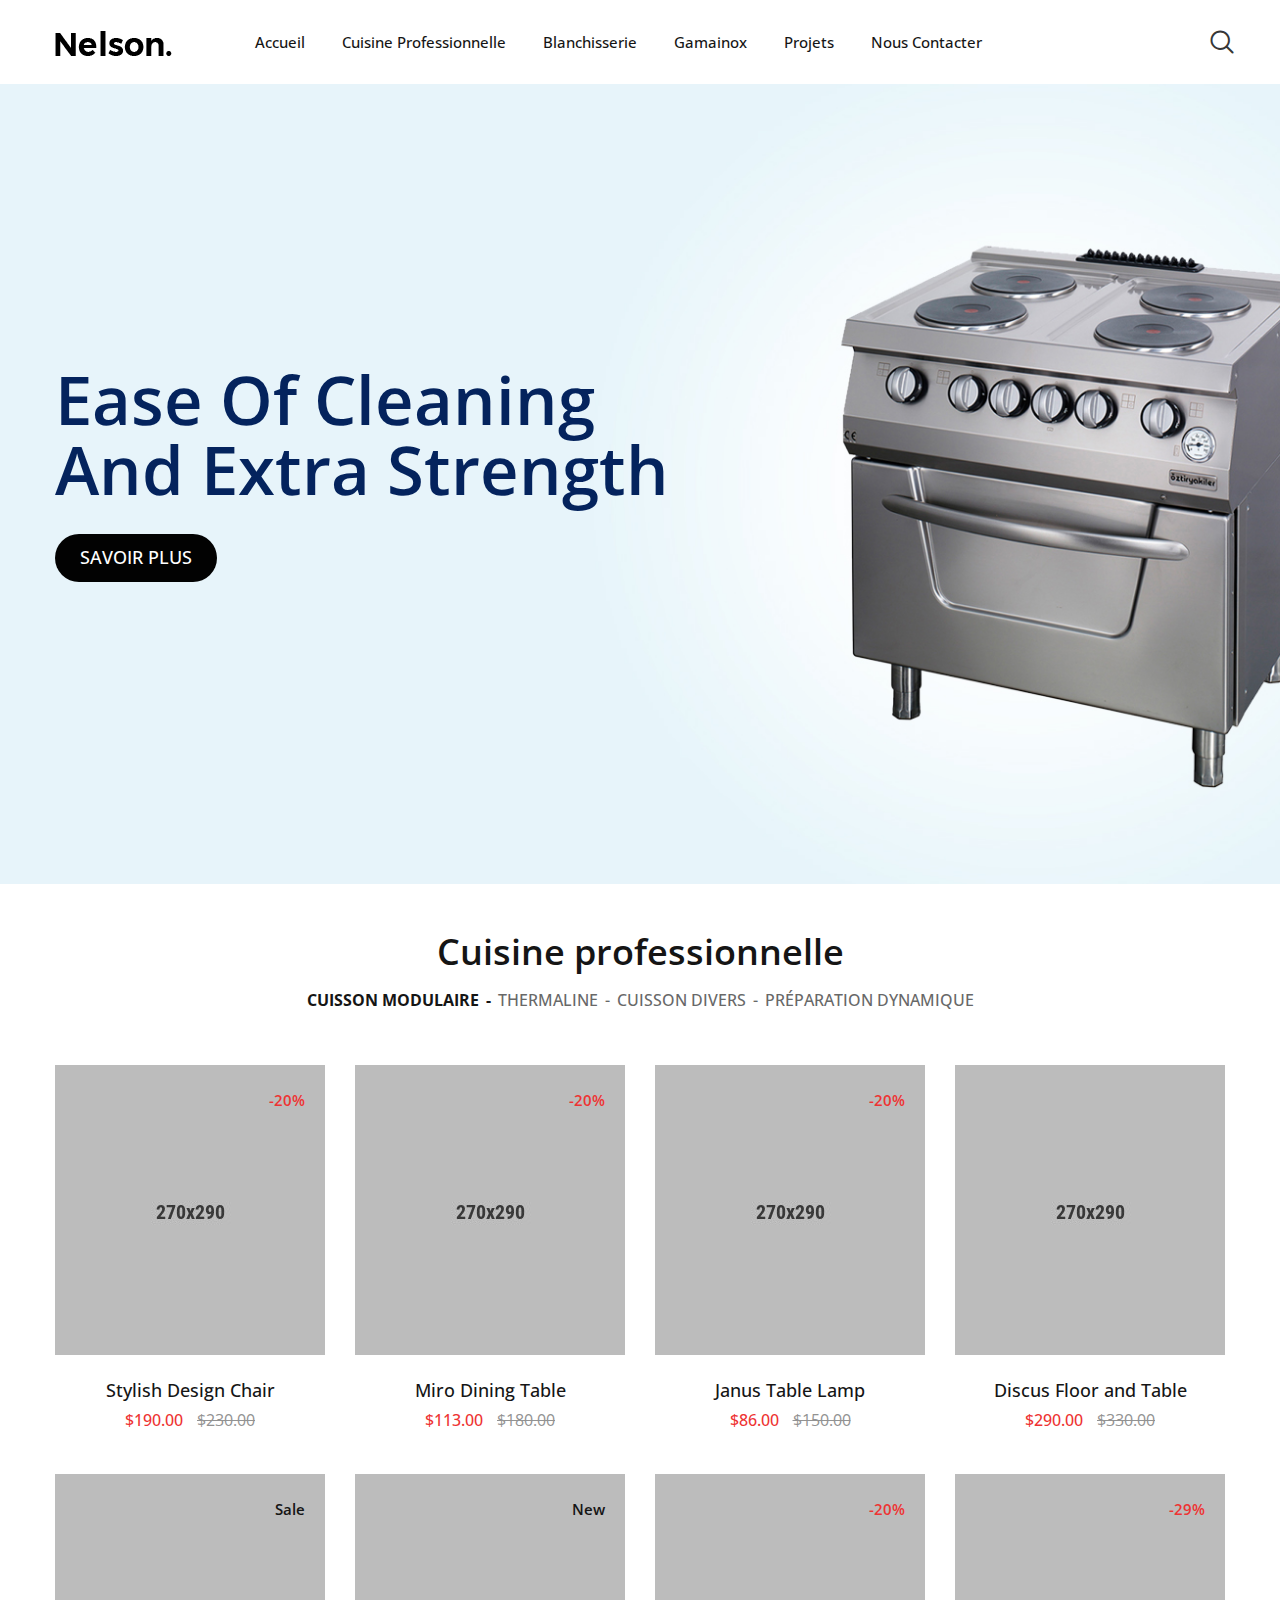
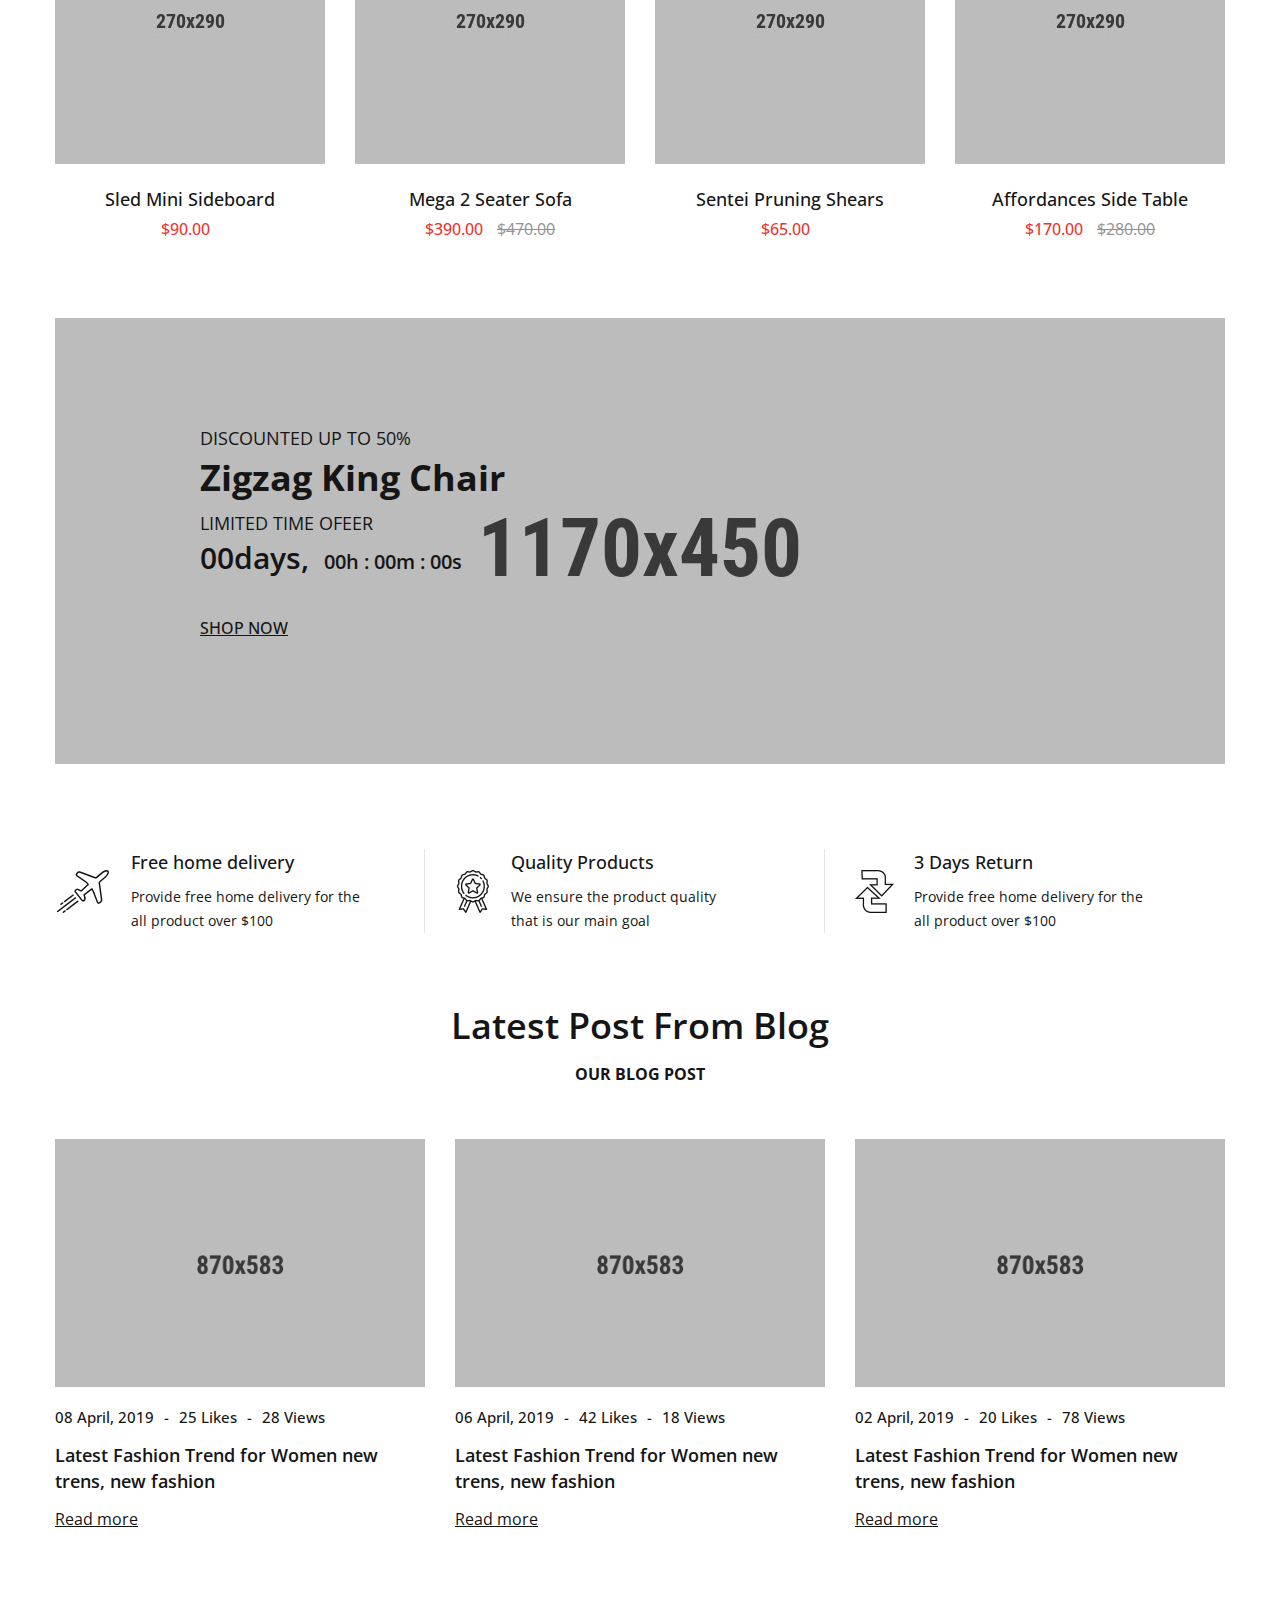
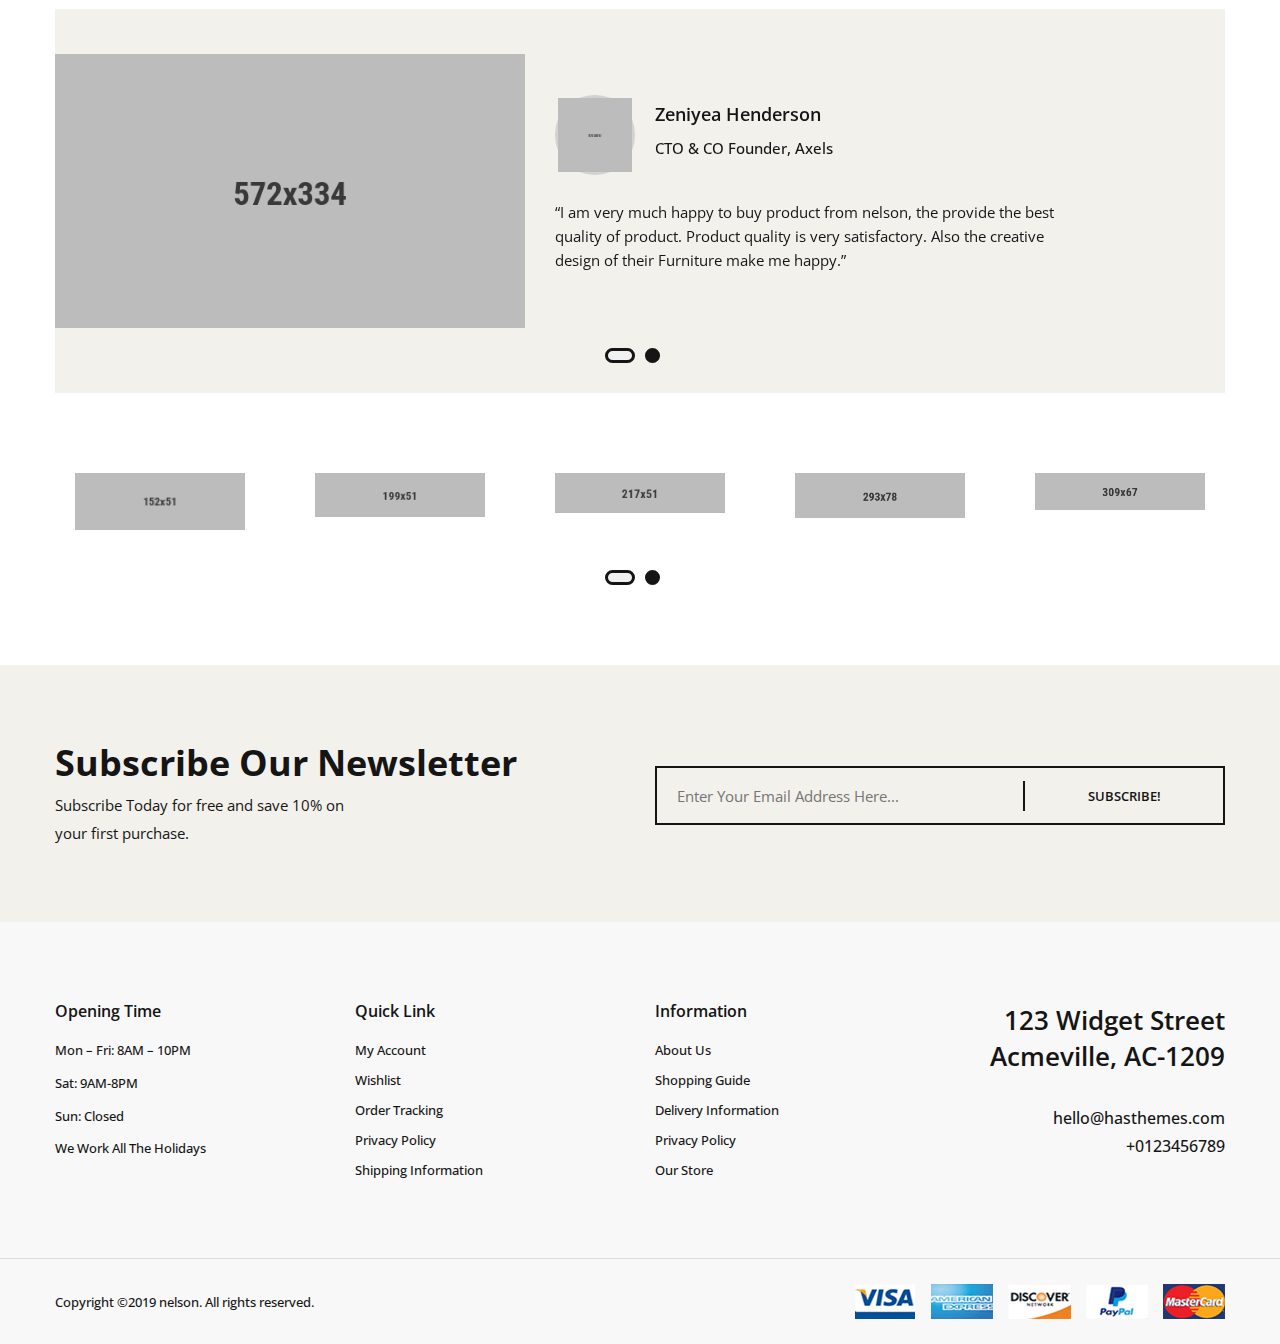
==== nelson/index.html @ 837eb851 "initialisation gamainox" ====
<!doctype html>
<html class="no-js" lang="zxx">

<head>
    <meta charset="utf-8">
    <meta http-equiv="x-ua-compatible" content="ie=edge">
    <title>nelson - Furniture eCommerce Bootstrap 4 Template</title>
    <meta name="description" content="">
    <meta name="viewport" content="width=device-width, initial-scale=1">
    <!-- Place favicon.ico in the root directory -->
    <link href="assets/images/favicon.ico" type="img/x-icon" rel="shortcut icon">
    <!-- All css files are included here. -->
    <link rel="stylesheet" href="assets/css/vendor/bootstrap.min.css">
    <link rel="stylesheet" href="assets/css/vendor/iconfont.min.css">
    <link rel="stylesheet" href="assets/css/vendor/helper.css">
    <link rel="stylesheet" href="assets/css/plugins/plugins.css">
    <link rel="stylesheet" href="assets/css/style.css">
    <!-- Modernizr JS -->
    <script src="assets/js/vendor/modernizr-2.8.3.min.js"></script>
</head>

<body>

    <div id="main-wrapper">

        <!--Header section start-->
        <header class="header header-transparent header-sticky  d-lg-block d-none">
            <div class="header-deafult-area">
                <div class="container">
                    <div class="row align-items-center">
                        <div class="col-xl-2 col-lg-2 col-md-2 col-12">
                            <!--Logo Area Start-->
                            <div class="logo-area">
                                <a href="index.html"><img src="./assets/images/logo.png" alt=""></a>
                            </div>
                            <!--Logo Area End-->
                        </div>
                        <div class="col-xl-8 col-lg-6 col-md-8 d-none d-lg-block col-12">
                            <!--Header Menu Area Start-->
                            <div class="header-menu-area text-center">
                                <nav class="main-menu">
                                    <ul>
                                        <li><a href="index.html">Accueil</a>
                                            
                                        </li>
                                        <li><a href="shop.html">Cuisine professionnelle  </a>
                                            <ul class="mega-menu four-column left-0">
                                                <li><a href="#" class="item-link">Cuisson modulaire</a>
                                                    <ul>
                                                        <li><a href="about.html">About</a></li>
                                                        <li><a href="compare.html">Compare</a></li>
                                                        <li><a href="cart.html">Shopping Cart</a></li>
                                                        <li><a href="checkout.html">Checkout</a></li>
                                                        <li><a href="wishlist.html">Wishlist</a></li>
                                                        <li><a href="my-account.html">My Account</a></li>
                                                        <li><a href="login-register.html">Login Register</a></li>
                                                        <li><a href="faq.html">Frequently Questions</a></li>
                                                        <li><a href="404.html">Error 404</a></li>
                                                    </ul>
                                                </li>
                                                <li><a href="#" class="item-link">Thermaline</a>
                                                    <ul>
                                                        <li><a href="shop.html">Shop</a></li>
                                                        <li><a href="shop-three-column.html">Shop Three Column</a></li>
                                                        <li><a href="shop-four-column.html">Shop Four Column</a></li>
                                                        <li><a href="shop-right-sidebar.html">Shop Right Sidebar</a></li>
                                                        <li><a href="shop-list-nosidebar.html">Shop List No Sidebar</a></li>
                                                        <li><a href="shop-list-left-sidebar.html">Shop List Left Sidebar</a>
                                                        </li>
                                                        <li><a href="shop-list-right-sidebar.html">Shop List Right
                                                                Sidebar</a></li>
                                                    </ul>
                                                </li>
                                                <li><a href="#" class="item-link">Cuisson divers</a>
                                                    <ul>
                                                        <li><a href="single-product.html">Single Product</a></li>
                                                        <li><a href="single-product-variable.html">Variable Product</a></li>
                                                        <li><a href="single-product-affiliate.html">Affiliate Product</a>
                                                        </li>
                                                        <li><a href="single-product-group.html">Group Product</a></li>
                                                        <li><a href="single-product-tabstyle-2.html">Product Left Tab</a>
                                                        </li>
                                                        <li><a href="single-product-tabstyle-3.html">Product Right Tab</a>
                                                        </li>
                                                        <li><a href="single-product-gallery-left.html">Product Gallery
                                                                Left</a></li>
                                                        <li><a href="single-product-gallery-right.html">Product Gallery
                                                                Right</a></li>
                                                    </ul>
                                                </li>
                                                <li><a href="#" class="item-link">Préparation Dynamique</a>
                                                    <ul>
                                                        <li><a href="single-product-sticky-left.html">Product Sticky
                                                                Left</a></li>
                                                        <li><a href="single-product-sticky-right.html">Product Sticky
                                                                Right</a></li>
                                                        <li><a href="single-product-slider-box.html">Product Box Slider</a>
                                                        </li>
                                                    </ul>
                                                </li>
                                            </ul>
                                        </li>
                                        <li><a href="shop.html">Blanchisserie </a>
                                            <ul class="mega-menu four-column left-0">
                                                <li><a href="#" class="item-link">Cuisson modulaire</a>
                                                    <ul>
                                                        <li><a href="about.html">About</a></li>
                                                        <li><a href="compare.html">Compare</a></li>
                                                        <li><a href="cart.html">Shopping Cart</a></li>
                                                        <li><a href="checkout.html">Checkout</a></li>
                                                        <li><a href="wishlist.html">Wishlist</a></li>
                                                        <li><a href="my-account.html">My Account</a></li>
                                                        <li><a href="login-register.html">Login Register</a></li>
                                                        <li><a href="faq.html">Frequently Questions</a></li>
                                                        <li><a href="404.html">Error 404</a></li>
                                                    </ul>
                                                </li>
                                                <li><a href="#" class="item-link">Thermaline</a>
                                                    <ul>
                                                        <li><a href="shop.html">Shop</a></li>
                                                        <li><a href="shop-three-column.html">Shop Three Column</a></li>
                                                        <li><a href="shop-four-column.html">Shop Four Column</a></li>
                                                        <li><a href="shop-right-sidebar.html">Shop Right Sidebar</a></li>
                                                        <li><a href="shop-list-nosidebar.html">Shop List No Sidebar</a></li>
                                                        <li><a href="shop-list-left-sidebar.html">Shop List Left Sidebar</a>
                                                        </li>
                                                        <li><a href="shop-list-right-sidebar.html">Shop List Right
                                                                Sidebar</a></li>
                                                    </ul>
                                                </li>
                                                <li><a href="#" class="item-link">Cuisson divers</a>
                                                    <ul>
                                                        <li><a href="single-product.html">Single Product</a></li>
                                                        <li><a href="single-product-variable.html">Variable Product</a></li>
                                                        <li><a href="single-product-affiliate.html">Affiliate Product</a>
                                                        </li>
                                                        <li><a href="single-product-group.html">Group Product</a></li>
                                                        <li><a href="single-product-tabstyle-2.html">Product Left Tab</a>
                                                        </li>
                                                        <li><a href="single-product-tabstyle-3.html">Product Right Tab</a>
                                                        </li>
                                                        <li><a href="single-product-gallery-left.html">Product Gallery
                                                                Left</a></li>
                                                        <li><a href="single-product-gallery-right.html">Product Gallery
                                                                Right</a></li>
                                                    </ul>
                                                </li>
                                                <li><a href="#" class="item-link">Préparation Dynamique</a>
                                                    <ul>
                                                        <li><a href="single-product-sticky-left.html">Product Sticky
                                                                Left</a></li>
                                                        <li><a href="single-product-sticky-right.html">Product Sticky
                                                                Right</a></li>
                                                        <li><a href="single-product-slider-box.html">Product Box Slider</a>
                                                        </li>
                                                    </ul>
                                                </li>
                                            </ul>
                                        </li>
                                        <li><a href="about.html">Gamainox</a></li>
                                        <li><a href="blog.html">Projets</a></li>
                                        <li><a href="contact.html">Nous contacter</a></li>
                                    </ul>
                                </nav>
                            </div>
                            <!--Header Menu Area End-->
                        </div>
                        <div class="col-xl-2 col-lg-2 col-md-2 col-12">
                            <!--Header Search And Mini Cart Area Start-->
                            <div class="header-search-cart-area">
                                <ul>
                                    <li><a class="header-search-toggle" href="#"><i class="flaticon-magnifying-glass"></i></a></li>
                                    
                                   
                                </ul>
                            </div>
                            <!--Header Search And Mini Cart Area End-->
                        </div>
                    </div>
                </div>
            </div>
        </header>
        <!--Header section end-->

        <!--Header Mobile section start-->
        <header class="header-mobile d-block d-lg-none">
            <div class="header-bottom menu-right">
                <div class="container">
                    <div class="row">
                        <div class="col-12">
                            <div class="header-mobile-navigation d-block d-lg-none">
                                <div class="row align-items-center">
                                    <div class="col-6 col-md-6">
                                        <div class="header-logo">
                                            <a href="index.html">
                                                <img src="./assets/images/logo.png" class="img-fluid" alt="">
                                            </a>
                                        </div>
                                    </div>
                                    <div class="col-6 col-md-6">
                                        <div class="mobile-navigation text-right">
                                            <div class="header-icon-wrapper">
                                                <ul class="icon-list justify-content-end">
                                                    <li>
                                                        <div class="header-cart-icon">
                                                            <a href="cart.html"><i class="flaticon-shopping-cart"></i></a>
                                                        </div>
                                                    </li>
                                                    <li>
                                                        <a href="javascript:void(0)" class="mobile-menu-icon" id="mobile-menu-trigger"><i class="fa fa-bars"></i></a>
                                                    </li>
                                                </ul>
                                            </div>
                                        </div>
                                    </div>
                                </div>
                            </div>
                        </div>
                    </div>

                    <!--Mobile Menu start-->
                    <div class="row">
                        <div class="col-12 d-flex d-lg-none">
                            <div class="mobile-menu"></div>
                        </div>
                    </div>
                    <!--Mobile Menu end-->

                </div>
            </div>
        </header>
        <!--Header Mobile section end-->

        <!-- Offcanvas Menu Start -->
        <div class="offcanvas-mobile-menu d-block d-lg-none" id="offcanvas-mobile-menu">
            <a href="javascript:void(0)" class="offcanvas-menu-close" id="offcanvas-menu-close-trigger">
                <i class="fa fa-times"></i>
            </a>

            <div class="offcanvas-wrapper">

                <div class="offcanvas-inner-content">
                    <div class="offcanvas-mobile-search-area">
                        <form action="#">
                            <input type="search" placeholder="Search ...">
                            <button type="submit"><i class="fa fa-search"></i></button>
                        </form>
                    </div>
                    <nav class="offcanvas-navigation">
                        <ul>
                            <li class="menu-item-has-children"><a href="#">Home</a>
                                <ul class="submenu2">
                                    <li><a href="index.html">Home 01</a></li>
                                    <li><a href="index-2.html">Home 02</a></li>
                                </ul>
                            </li>
                            <li class="menu-item-has-children"><a href="#">Shop</a>
                                <ul class="submenu2">
                                    <li class="menu-item-has-children"><a href="#">Pages</a>
                                        <ul class="submenu2">
                                            <li><a href="about.html">About</a></li>
                                            <li><a href="compare.html">Compare</a></li>
                                            <li><a href="cart.html">Shopping Cart</a></li>
                                            <li><a href="checkout.html">Checkout</a></li>
                                            <li><a href="wishlist.html">Wishlist</a></li>
                                            <li><a href="my-account.html">My Account</a></li>
                                            <li><a href="login-register.html">Login Register</a></li>
                                            <li><a href="faq.html">Frequently Questions</a></li>
                                            <li><a href="404.html">Error 404</a></li>
                                        </ul>
                                    </li>
                                    <li class="menu-item-has-children"><a href="#">Shop Layout</a>
                                        <ul class="submenu2">
                                            <li><a href="shop.html">Shop</a></li>
                                            <li><a href="shop-three-column.html">Shop Three Column</a></li>
                                            <li><a href="shop-four-column.html">Shop Four Column</a></li>
                                            <li><a href="shop-right-sidebar.html">Shop Right Sidebar</a></li>
                                            <li><a href="shop-list-nosidebar.html">Shop List No Sidebar</a></li>
                                            <li><a href="shop-list-left-sidebar.html">Shop List Left Sidebar</a>
                                            </li>
                                            <li><a href="shop-list-right-sidebar.html">Shop List Right
                                                    Sidebar</a></li>
                                        </ul>
                                    </li>
                                    <li class="menu-item-has-children"><a href="#">Product Details</a>
                                        <ul class="submenu2">
                                            <li><a href="single-product.html">Single Product</a></li>
                                            <li><a href="single-product-variable.html">Variable Product</a></li>
                                            <li><a href="single-product-affiliate.html">Affiliate Product</a>
                                            </li>
                                            <li><a href="single-product-group.html">Group Product</a></li>
                                            <li><a href="single-product-tabstyle-2.html">Product Left Tab</a>
                                            </li>
                                            <li><a href="single-product-tabstyle-3.html">Product Right Tab</a>
                                            </li>
                                            <li><a href="single-product-gallery-left.html">Product Gallery
                                                    Left</a></li>
                                            <li><a href="single-product-gallery-right.html">Product Gallery
                                                    Right</a></li>
                                        </ul>
                                    </li>
                                    <li class="menu-item-has-children"><a href="#">Product Details</a>
                                        <ul class="submenu2">
                                            <li><a href="single-product-sticky-left.html">Product Sticky
                                                    Left</a></li>
                                            <li><a href="single-product-sticky-right.html">Product Sticky
                                                    Right</a></li>
                                            <li><a href="single-product-slider-box.html">Product Box Slider</a>
                                            </li>
                                        </ul>
                                    </li>

                                </ul>
                            </li>
                            <li><a href="shop.html">New Arrivals</a></li>
                            <li class="menu-item-has-children"><a href="#">Pages</a>
                                <ul class="submenu2">
                                    <li><a href="blog.html">Blog</a></li>
                                    <li><a href="blog-two-column.html">Blog Two Column</a></li>
                                    <li><a href="blog-left-sidebar.html">Blog Left Sidebar</a></li>
                                    <li><a href="blog-right-sidebar.html">Blog Right Sidebar</a></li>
                                    <li><a href="blog-details.html">Blog Details</a></li>
                                    <li><a href="blog-details-gallery.html">Blog Details Gallery</a></li>
                                    <li><a href="blog-details-audio.html">Blog Details Audio</a></li>
                                    <li><a href="blog-details-video.html">Blog Details Video</a></li>
                                </ul>
                            </li>
                            <li class="menu-item-has-children"><a href="contact.html">Contact</a>
                            </li>

                        </ul>
                    </nav>

                    <div class="offcanvas-settings">
                        <nav class="offcanvas-navigation">
                            <ul>
                                <li class="menu-item-has-children"><a href="#">MY ACCOUNT </a>
                                    <ul class="submenu2">
                                        <li><a href="login-register.html">Login</a></li>
                                        <li><a href="checkout.html">Checkout</a></li>
                                        <li><a href="my-account.html">My account</a></li>
                                        <li><a href="cart.html">Cart</a></li>
                                        <li><a href="wishlist.html">Wishlist</a></li>
                                    </ul>
                                </li>
                                <li class="menu-item-has-children"><a href="#">CURRENCY: USD </a>
                                    <ul class="submenu2">
                                        <li><a href="javascript:void(0)">€ Euro</a></li>
                                        <li><a href="javascript:void(0)">$ US Dollar</a></li>
                                    </ul>
                                </li>
                                <li class="menu-item-has-children"><a href="#">LANGUAGE: EN-GB </a>
                                    <ul class="submenu2">
                                        <li><a href="javascript:void(0)"><img src="./assets/images/icons/en-gb.png" alt=""> English</a></li>
                                        <li><a href="javascript:void(0)"><img src="./assets/images/icons/de-de.png" alt=""> Germany</a></li>
                                    </ul>
                                </li>
                            </ul>
                        </nav>
                    </div>

                    <div class="offcanvas-widget-area">
                        <div class="off-canvas-contact-widget">
                            <div class="header-contact-info">
                                <ul class="header-contact-info-list">
                                    <li><i class="ion-android-phone-portrait"></i> <a href="tel://12452456012">(1245) 2456 012 </a></li>
                                    <li><i class="ion-android-mail"></i> <a href="mailto:info@yourdomain.com">info@yourdomain.com</a></li>
                                </ul>
                            </div>
                        </div>
                        <!--Off Canvas Widget Social Start-->
                        <div class="off-canvas-widget-social">
                            <a href="#" title="Facebook"><i class="fa fa-facebook"></i></a>
                            <a href="#" title="Twitter"><i class="fa fa-twitter"></i></a>
                            <a href="#" title="LinkedIn"><i class="fa fa-linkedin"></i></a>
                            <a href="#" title="Youtube"><i class="fa fa-youtube-play"></i></a>
                            <a href="#" title="Vimeo"><i class="fa fa-vimeo-square"></i></a>
                        </div>
                        <!--Off Canvas Widget Social End-->
                    </div>
                </div>
            </div>

        </div>
        <!-- Offcanvas Menu End -->

        <!-- main-search start -->
        <div class="main-search-active">
            <div class="sidebar-search-icon">
                <button class="search-close"><i class="fa fa-times"></i></button>
            </div>
            <div class="sidebar-search-input">
                <form action="#">
                    <div class="form-search">
                        <input id="search" class="input-text" value="" placeholder="" type="search">
                        <button>
                            <i class="fa fa-search"></i>
                        </button>
                    </div>
                </form>
                <p class="form-description">Hit enter to search or ESC to close</p>
            </div>
        </div>
        <!-- main-search start -->



        <!--slider section start-->
        <div class="hero-section section position-relative">
            <div class="hero-slider section">

                <!--Hero Item start-->
                <div class="hero-item  bg-image" data-bg="assets/images/hero/hero-1.jpg">
                    <div class="container">
                        <div class="row">
                            <div class="col-12">

                                <!--Hero Content start-->
                                <div class="hero-content-2 left">

                                    <h2>Ease of cleaning <br>and extra strength</h2>
                                        <a href="shop.html" class="btn">Savoir plus</a>

                                </div>
                                <!--Hero Content end-->

                            </div>
                        </div>
                    </div>
                </div>
                <!--Hero Item end-->

                <!--Hero Item start-->
                <div class="hero-item bg-image" data-bg="assets/images/hero/hero-2.jpg">
                    <div class="container">
                        <div class="row">
                            <div class="col-12">

                                <!--Hero Content start-->
                                <div class="hero-content-2 center">

                                    <h2>Creative Design <br> Modern & Exclusive Furniture</h2>
                                        <a href="shop.html" class="btn">SHOP NOW</a>

                                </div>
                                <!--Hero Content end-->

                            </div>
                        </div>
                    </div>
                </div>
                <!--Hero Item end-->

            </div>
        </div>
        <!--slider section end-->



        <!-- Banner section start -->
        <!-- <div class="banner-section section pt-30">
            <div class="container">
                <div class="row">
                    <div class="col-lg-6 col-md-6 col-sm-12">
                        
                        <div class="single-banner-item mb-30">
                            <div class="banner-image">
                                <a href="shop.html">
                                    <img src="./assets/images/banner/banner1.jpg" alt="">
                                </a>
                            </div>
                            <div class="banner-content">
                                <h3 class="title">OFFICE <br> FURNITURE</h3>
                                    <a href="shop.html">SHOP NOW</a>
                            </div>
                        </div>
                        
                    </div>
                    <div class="col-lg-6 col-md-6 col-sm-12">
                        
                        <div class="single-banner-item mb-30">
                            <div class="banner-image">
                                <a href="shop-left-sidebar.html">
                                    <img src="./assets/images/banner/banner2.jpg" alt="">
                                </a>
                            </div>
                            <div class="banner-content tr-right">
                                <h3 class="title">HOME <br> FURNITURE</h3>
                                    <a href="shop.html">SHOP NOW</a>
                            </div>
                        </div>
                        
                    </div>
                </div>
            </div>
        </div> -->
        <!-- Banner section End -->




        <!--Product section start-->
        <div class="product-section section pt-70 pt-lg-50 pt-md-40 pt-sm-30 pt-xs-20 pb-55 pb-lg-35 pb-md-25 pb-sm-15 pb-xs-5">
            <div class="container">
                <div class="row">
                    <div class="col">
                        <div class="section-title text-center mb-15">
                            <h2>Cuisine professionnelle</h2>
                        </div>
                        <div class="product-tab mb-50 mb-sm-30 mb-xs-20">
                            <ul class="nav">
                                <li><a class="active show" data-toggle="tab" href="#home">CUISSON MODULAIRE</a></li>
                                <li><a data-toggle="tab" href="#office">THERMALINE</a></li>
                                <li><a data-toggle="tab" href="#home">CUISSON DIVERS</a></li>
                                <li><a data-toggle="tab" href="#office">PRÉPARATION DYNAMIQUE</a></li>
                            </ul>
                        </div>
                    </div>
                </div>
                <div class="tab-content">
                    <div id="home" class="tab-pane fade active show">
                        <div class="row">
                            <div class="col-lg-3 col-md-4 col-sm-6">
                                <!--  Single Grid product Start -->
                                <div class="single-grid-product mb-40">
                                    <div class="product-image">
                                        <div class="product-label">
                                            <span>-20%</span>
                                        </div>
                                        <a href="single-product.html">
                                            <img src="./assets/images/product/product-1.jpg" class="img-fluid" alt="">
                                            <img src="./assets/images/product/product-2.jpg" class="img-fluid" alt="">
                                        </a>

                                        <div class="product-action">
                                            <ul>
                                                <li><a href="cart.html"><i class="fa fa-cart-plus"></i></a></li>
                                                <li><a href="#quick-view-modal-container" data-toggle="modal" title="Quick View"><i class="fa fa-eye"></i></a></li>
                                                <li><a href="wishlit.html"><i class="fa fa-heart-o"></i></a></li>
                                            </ul>
                                        </div>
                                    </div>
                                    <div class="product-content">
                                        <h3 class="title"> <a href="single-product.html">Stylish Design Chair</a></h3>
                                        <p class="product-price"><span class="discounted-price">$190.00</span> <span class="main-price discounted">$230.00</span></p>
                                    </div>
                                </div>
                                <!--  Single Grid product End -->
                            </div>

                            <div class="col-lg-3 col-md-4 col-sm-6">
                                <!--  Single Grid product Start -->
                                <div class="single-grid-product mb-40">
                                    <div class="product-image">
                                        <div class="product-label">
                                            <span>-20%</span>
                                        </div>
                                        <a href="single-product.html">
                                            <img src="./assets/images/product/product-2.jpg" class="img-fluid" alt="">
                                            <img src="./assets/images/product/product-3.jpg" class="img-fluid" alt="">
                                        </a>

                                        <div class="product-action">
                                            <ul>
                                                <li><a href="cart.html"><i class="fa fa-cart-plus"></i></a></li>
                                                <li><a href="#quick-view-modal-container" data-toggle="modal" title="Quick View"><i class="fa fa-eye"></i></a></li>
                                                <li><a href="wishlit.html"><i class="fa fa-heart-o"></i></a></li>
                                            </ul>
                                        </div>
                                    </div>
                                    <div class="product-content">
                                        <h3 class="title"> <a href="single-product.html">Miro Dining Table</a></h3>
                                        <p class="product-price"><span class="discounted-price">$113.00</span> <span class="main-price discounted">$180.00</span></p>
                                    </div>
                                </div>
                                <!--  Single Grid product End -->
                            </div>

                            <div class="col-lg-3 col-md-4 col-sm-6">
                                <!--  Single Grid product Start -->
                                <div class="single-grid-product mb-40">
                                    <div class="product-image">
                                        <div class="product-label">
                                            <span>-20%</span>
                                        </div>
                                        <a href="single-product.html">
                                            <img src="./assets/images/product/product-4.jpg" class="img-fluid" alt="">
                                            <img src="./assets/images/product/product-1.jpg" class="img-fluid" alt="">
                                        </a>

                                        <div class="product-action">
                                            <ul>
                                                <li><a href="cart.html"><i class="fa fa-cart-plus"></i></a></li>
                                                <li><a href="#quick-view-modal-container" data-toggle="modal" title="Quick View"><i class="fa fa-eye"></i></a></li>
                                                <li><a href="wishlit.html"><i class="fa fa-heart-o"></i></a></li>
                                            </ul>
                                        </div>
                                    </div>
                                    <div class="product-content">
                                        <h3 class="title"> <a href="single-product.html">Janus Table Lamp</a></h3>
                                        <p class="product-price"><span class="discounted-price">$86.00</span> <span class="main-price discounted">$150.00</span></p>
                                    </div>
                                </div>
                                <!--  Single Grid product End -->
                            </div>

                            <div class="col-lg-3 col-md-4 col-sm-6">
                                <!--  Single Grid product Start -->
                                <div class="single-grid-product mb-40">
                                    <div class="product-image">
                                        <a href="single-product.html">
                                            <img src="./assets/images/product/product-3.jpg" class="img-fluid" alt="">
                                        </a>

                                        <div class="product-action">
                                            <ul>
                                                <li><a href="cart.html"><i class="fa fa-cart-plus"></i></a></li>
                                                <li><a href="#quick-view-modal-container" data-toggle="modal" title="Quick View"><i class="fa fa-eye"></i></a></li>
                                                <li><a href="wishlit.html"><i class="fa fa-heart-o"></i></a></li>
                                            </ul>
                                        </div>
                                    </div>
                                    <div class="product-content">
                                        <h3 class="title"> <a href="single-product.html">Discus Floor and Table</a></h3>
                                        <p class="product-price"><span class="discounted-price">$290.00</span> <span class="main-price discounted">$330.00</span></p>
                                    </div>
                                </div>
                                <!--  Single Grid product End -->
                            </div>

                            <div class="col-lg-3 col-md-4 col-sm-6">
                                <!--  Single Grid product Start -->
                                <div class="single-grid-product mb-40">
                                    <div class="product-image">
                                        <div class="product-label">
                                            <span class="sale">Sale</span>
                                        </div>
                                        <a href="single-product.html">
                                            <img src="./assets/images/product/product-5.jpg" class="img-fluid" alt="">
                                            <img src="./assets/images/product/product-2.jpg" class="img-fluid" alt="">
                                        </a>

                                        <div class="product-action">
                                            <ul>
                                                <li><a href="cart.html"><i class="fa fa-cart-plus"></i></a></li>
                                                <li><a href="#quick-view-modal-container" data-toggle="modal" title="Quick View"><i class="fa fa-eye"></i></a></li>
                                                <li><a href="wishlit.html"><i class="fa fa-heart-o"></i></a></li>
                                            </ul>
                                        </div>
                                    </div>
                                    <div class="product-content">
                                        <h3 class="title"> <a href="single-product.html">Sled Mini Sideboard</a></h3>
                                        <p class="product-price"><span class="discounted-price">$90.00</span></p>
                                    </div>
                                </div>
                                <!--  Single Grid product End -->
                            </div>

                            <div class="col-lg-3 col-md-4 col-sm-6">
                                <!--  Single Grid product Start -->
                                <div class="single-grid-product mb-40">
                                    <div class="product-image">
                                        <div class="product-label">
                                            <span class="sale">New</span>
                                        </div>
                                        <a href="single-product.html">
                                            <img src="./assets/images/product/product-6.jpg" class="img-fluid" alt="">
                                            <img src="./assets/images/product/product-4.jpg" class="img-fluid" alt="">
                                        </a>

                                        <div class="product-action">
                                            <ul>
                                                <li><a href="cart.html"><i class="fa fa-cart-plus"></i></a></li>
                                                <li><a href="#quick-view-modal-container" data-toggle="modal" title="Quick View"><i class="fa fa-eye"></i></a></li>
                                                <li><a href="wishlit.html"><i class="fa fa-heart-o"></i></a></li>
                                            </ul>
                                        </div>
                                    </div>
                                    <div class="product-content">
                                        <h3 class="title"> <a href="single-product.html">Mega 2 Seater Sofa</a></h3>
                                        <p class="product-price"><span class="discounted-price">$390.00</span> <span class="main-price discounted">$470.00</span></p>
                                    </div>
                                </div>
                                <!--  Single Grid product End -->
                            </div>

                            <div class="col-lg-3 col-md-4 col-sm-6">
                                <!--  Single Grid product Start -->
                                <div class="single-grid-product mb-40">
                                    <div class="product-image">
                                        <div class="product-label">
                                            <span>-20%</span>
                                        </div>
                                        <a href="single-product.html">
                                            <img src="./assets/images/product/product-7.jpg" class="img-fluid" alt="">
                                        </a>

                                        <div class="product-action">
                                            <ul>
                                                <li><a href="cart.html"><i class="fa fa-cart-plus"></i></a></li>
                                                <li><a href="#quick-view-modal-container" data-toggle="modal" title="Quick View"><i class="fa fa-eye"></i></a></li>
                                                <li><a href="wishlit.html"><i class="fa fa-heart-o"></i></a></li>
                                            </ul>
                                        </div>
                                    </div>
                                    <div class="product-content">
                                        <h3 class="title"> <a href="single-product.html">Sentei Pruning Shears</a></h3>
                                        <p class="product-price"><span class="discounted-price">$65.00</span> </p>
                                    </div>
                                </div>
                                <!--  Single Grid product End -->
                            </div>

                            <div class="col-lg-3 col-md-4 col-sm-6">
                                <!--  Single Grid product Start -->
                                <div class="single-grid-product mb-40">
                                    <div class="product-image">
                                        <div class="product-label">
                                            <span>-29%</span>
                                        </div>
                                        <a href="single-product.html">
                                            <img src="./assets/images/product/product-8.jpg" class="img-fluid" alt="">
                                            <img src="./assets/images/product/product-2.jpg" class="img-fluid" alt="">
                                        </a>

                                        <div class="product-action">
                                            <ul>
                                                <li><a href="cart.html"><i class="fa fa-cart-plus"></i></a></li>
                                                <li><a href="#quick-view-modal-container" data-toggle="modal" title="Quick View"><i class="fa fa-eye"></i></a></li>
                                                <li><a href="wishlit.html"><i class="fa fa-heart-o"></i></a></li>
                                            </ul>
                                        </div>
                                    </div>
                                    <div class="product-content">
                                        <h3 class="title"> <a href="single-product.html">Affordances Side Table</a></h3>
                                        <p class="product-price"><span class="discounted-price">$170.00</span> <span class="main-price discounted">$280.00</span></p>
                                    </div>
                                </div>
                                <!--  Single Grid product End -->
                            </div>
                        </div>
                    </div>
                    <div id="office" class="tab-pane">
                        <div class="row">
                            <div class="col-lg-3 col-md-4 col-sm-6">
                                <!--  Single Grid product Start -->
                                <div class="single-grid-product mb-40">
                                    <div class="product-image">
                                        <a href="single-product.html">
                                            <img src="./assets/images/product/product-9.jpg" class="img-fluid" alt="">
                                            <img src="./assets/images/product/product-10.jpg" class="img-fluid" alt="">
                                        </a>

                                        <div class="product-action">
                                            <ul>
                                                <li><a href="cart.html"><i class="fa fa-cart-plus"></i></a></li>
                                                <li><a href="#quick-view-modal-container" data-toggle="modal" title="Quick View"><i class="fa fa-eye"></i></a></li>
                                                <li><a href="wishlit.html"><i class="fa fa-heart-o"></i></a></li>
                                            </ul>
                                        </div>
                                    </div>
                                    <div class="product-content">
                                        <h3 class="title"> <a href="single-product.html">Normal Dining chair</a></h3>
                                        <p class="product-price"><span class="discounted-price">$130.00</span> </p>
                                    </div>
                                </div>
                                <!--  Single Grid product End -->
                            </div>

                            <div class="col-lg-3 col-md-4 col-sm-6">
                                <!--  Single Grid product Start -->
                                <div class="single-grid-product mb-40">
                                    <div class="product-image">
                                        <div class="product-label">
                                            <span class="sale">Sale</span>
                                        </div>
                                        <a href="single-product.html">
                                            <img src="./assets/images/product/product-11.jpg" class="img-fluid" alt="">
                                            <img src="./assets/images/product/product-12.jpg" class="img-fluid" alt="">
                                        </a>

                                        <div class="product-action">
                                            <ul>
                                                <li><a href="cart.html"><i class="fa fa-cart-plus"></i></a></li>
                                                <li><a href="#quick-view-modal-container" data-toggle="modal" title="Quick View"><i class="fa fa-eye"></i></a></li>
                                                <li><a href="wishlit.html"><i class="fa fa-heart-o"></i></a></li>
                                            </ul>
                                        </div>
                                    </div>
                                    <div class="product-content">
                                        <h3 class="title"> <a href="single-product.html">Tripod lampshade</a></h3>
                                        <p class="product-price"><span class="discounted-price">$210.00</span> <span class="main-price discounted">$240.00</span></p>
                                    </div>
                                </div>
                                <!--  Single Grid product End -->
                            </div>

                            <div class="col-lg-3 col-md-4 col-sm-6">
                                <!--  Single Grid product Start -->
                                <div class="single-grid-product mb-40">
                                    <div class="product-image">
                                        <a href="single-product.html">
                                            <img src="./assets/images/product/product-10.jpg" class="img-fluid" alt="">
                                            <img src="./assets/images/product/product-13.jpg" class="img-fluid" alt="">
                                        </a>

                                        <div class="product-action">
                                            <ul>
                                                <li><a href="cart.html"><i class="fa fa-cart-plus"></i></a></li>
                                                <li><a href="#quick-view-modal-container" data-toggle="modal" title="Quick View"><i class="fa fa-eye"></i></a></li>
                                                <li><a href="wishlit.html"><i class="fa fa-heart-o"></i></a></li>
                                            </ul>
                                        </div>
                                    </div>
                                    <div class="product-content">
                                        <h3 class="title"> <a href="single-product.html">Hot Design Table</a></h3>
                                        <p class="product-price"><span class="discounted-price">$250.00</span> <span class="main-price discounted">$280.00</span></p>
                                    </div>
                                </div>
                                <!--  Single Grid product End -->
                            </div>

                            <div class="col-lg-3 col-md-4 col-sm-6">
                                <!--  Single Grid product Start -->
                                <div class="single-grid-product mb-40">
                                    <div class="product-image">
                                        <a href="single-product.html">
                                            <img src="./assets/images/product/product-14.jpg" class="img-fluid" alt="">
                                        </a>

                                        <div class="product-action">
                                            <ul>
                                                <li><a href="cart.html"><i class="fa fa-cart-plus"></i></a></li>
                                                <li><a href="#quick-view-modal-container" data-toggle="modal" title="Quick View"><i class="fa fa-eye"></i></a></li>
                                                <li><a href="wishlit.html"><i class="fa fa-heart-o"></i></a></li>
                                            </ul>
                                        </div>
                                    </div>
                                    <div class="product-content">
                                        <h3 class="title"> <a href="single-product.html">Outdoor Lock Chair</a></h3>
                                        <p class="product-price"><span class="discounted-price">$180.00</span></p>
                                    </div>
                                </div>
                                <!--  Single Grid product End -->
                            </div>

                            <div class="col-lg-3 col-md-4 col-sm-6">
                                <!--  Single Grid product Start -->
                                <div class="single-grid-product mb-40">
                                    <div class="product-image">
                                        <div class="product-label">
                                            <span class="sale">New</span>
                                        </div>
                                        <a href="single-product.html">
                                            <img src="./assets/images/product/product-14.jpg" class="img-fluid" alt="">
                                            <img src="./assets/images/product/product-13.jpg" class="img-fluid" alt="">
                                        </a>

                                        <div class="product-action">
                                            <ul>
                                                <li><a href="cart.html"><i class="fa fa-cart-plus"></i></a></li>
                                                <li><a href="#quick-view-modal-container" data-toggle="modal" title="Quick View"><i class="fa fa-eye"></i></a></li>
                                                <li><a href="wishlit.html"><i class="fa fa-heart-o"></i></a></li>
                                            </ul>
                                        </div>
                                    </div>
                                    <div class="product-content">
                                        <h3 class="title"> <a href="single-product.html">Classic Chair</a></h3>
                                        <p class="product-price"><span class="discounted-price">$60.00</span> </p>
                                    </div>
                                </div>
                                <!--  Single Grid product End -->
                            </div>

                            <div class="col-lg-3 col-md-4 col-sm-6">
                                <!--  Single Grid product Start -->
                                <div class="single-grid-product mb-40">
                                    <div class="product-image">
                                        <a href="single-product.html">
                                            <img src="./assets/images/product/product-15.jpg" class="img-fluid" alt="">
                                            <img src="./assets/images/product/product-16.jpg" class="img-fluid" alt="">
                                        </a>

                                        <div class="product-action">
                                            <ul>
                                                <li><a href="cart.html"><i class="fa fa-cart-plus"></i></a></li>
                                                <li><a href="#quick-view-modal-container" data-toggle="modal" title="Quick View"><i class="fa fa-eye"></i></a></li>
                                                <li><a href="wishlit.html"><i class="fa fa-heart-o"></i></a></li>
                                            </ul>
                                        </div>
                                    </div>
                                    <div class="product-content">
                                        <h3 class="title"> <a href="single-product.html">Classic Chair Wodden</a></h3>
                                        <p class="product-price"><span class="discounted-price">$183.00</span> <span class="main-price discounted">$200.00</span></p>
                                    </div>
                                </div>
                                <!--  Single Grid product End -->
                            </div>

                            <div class="col-lg-3 col-md-4 col-sm-6">
                                <!--  Single Grid product Start -->
                                <div class="single-grid-product mb-40">
                                    <div class="product-image">
                                        <a href="single-product.html">
                                            <img src="./assets/images/product/product-10.jpg" class="img-fluid" alt="">
                                        </a>

                                        <div class="product-action">
                                            <ul>
                                                <li><a href="cart.html"><i class="fa fa-cart-plus"></i></a></li>
                                                <li><a href="#quick-view-modal-container" data-toggle="modal" title="Quick View"><i class="fa fa-eye"></i></a></li>
                                                <li><a href="wishlit.html"><i class="fa fa-heart-o"></i></a></li>
                                            </ul>
                                        </div>
                                    </div>
                                    <div class="product-content">
                                        <h3 class="title"> <a href="single-product.html">Classic Table Wodden</a></h3>
                                        <p class="product-price"><span class="discounted-price">$290.00</span></p>
                                    </div>
                                </div>
                                <!--  Single Grid product End -->
                            </div>

                            <div class="col-lg-3 col-md-4 col-sm-6">
                                <!--  Single Grid product Start -->
                                <div class="single-grid-product mb-40">
                                    <div class="product-image">
                                        <a href="single-product.html">
                                            <img src="./assets/images/product/product-16.jpg" class="img-fluid" alt="">
                                            <img src="./assets/images/product/product-2.jpg" class="img-fluid" alt="">
                                        </a>

                                        <div class="product-action">
                                            <ul>
                                                <li><a href="cart.html"><i class="fa fa-cart-plus"></i></a></li>
                                                <li><a href="#quick-view-modal-container" data-toggle="modal" title="Quick View"><i class="fa fa-eye"></i></a></li>
                                                <li><a href="wishlit.html"><i class="fa fa-heart-o"></i></a></li>
                                            </ul>
                                        </div>
                                    </div>
                                    <div class="product-content">
                                        <h3 class="title"> <a href="single-product.html">Miniature Almari</a></h3>
                                        <p class="product-price"><span class="discounted-price">$230.00</span> <span class="main-price discounted">$250.00</span></p>
                                    </div>
                                </div>
                                <!--  Single Grid product End -->
                            </div>
                        </div>
                    </div>
                </div>


            </div>
        </div>
        <!--Product section end-->


        <!-- Banner section start -->
        <div class="banner-section section pb-40 pb-sm-30 pb-xs-0">
            <div class="container">
                <div class="row">
                    <div class="col-lg-12">
                        <!-- Single Banner Start -->
                        <div class="single-banner-item pt-100 pt-md-80 pt-sm-70 pt-xs-50 pb-120 pb-md-100 pb-sm-90 pb-xs-50 mb-30 bg-image" data-bg="./assets/images/banner/banner3.jpg">
                            <div class="sp-banner-content">
                                <span class="normat-text">DISCOUNTED UP TO 50%</span>
                                <h2 class="title">Zigzag King Chair</h2>
                                <span class="normat-text">LIMITED TIME OFEER</span>
                                <div class="countdown-area">
                                    <div class="product-countdown" data-countdown="2019/06/01"></div>
                                </div>
                                <a href="shop.html">SHOP NOW</a>
                            </div>
                        </div>
                        <!-- Single Banner End -->
                    </div>
                </div>
            </div>
        </div>
        <!-- Banner section End -->




        <!--Features section start-->
        <div class="features-section section pt-30 pt-lg-15 pt-md-0 pt-sm-0 pt-xs-15">
            <div class="container">
                <div class="row">

                    <div class="col-lg-4 col-md-6">
                        <!-- Single Feature Start -->
                        <div class="single-feature mb-30">
                            <div class="feature-image">
                                <img src="./assets/images/icons/feature-1.png" class="img-fluid" alt="">
                            </div>
                            <div class="feature-content">
                                <h4 class="title">Free home delivery</h4>
                                <p class="short-desc">Provide free home delivery for the all product over $100 </p>
                            </div>
                        </div>
                        <!-- Single Feature End -->
                    </div>
                    <div class="col-lg-4 col-md-6">
                        <!-- Single Feature Start -->
                        <div class="single-feature mb-30">
                            <div class="feature-image">
                                <img src="./assets/images/icons/feature-2.png" class="img-fluid" alt="">
                            </div>
                            <div class="feature-content">
                                <h4 class="title">Quality Products</h4>
                                <p class="short-desc">We ensure the product quality that is our main goal </p>
                            </div>
                        </div>
                        <!-- Single Feature End -->
                    </div>
                    <div class="col-lg-4 col-md-6">
                        <!-- Single Feature Start -->
                        <div class="single-feature mb-30">
                            <div class="feature-image">
                                <img src="./assets/images/icons/feature-3.png" class="img-fluid" alt="">
                            </div>
                            <div class="feature-content">
                                <h4 class="title">3 Days Return</h4>
                                <p class="short-desc">Provide free home delivery for the all product over $100 </p>
                            </div>
                        </div>
                        <!-- Single Feature End -->
                    </div>

                </div>
            </div>
        </div>
        <!--Features section end-->



        <!--Blog section start-->
        <div class="blog-section section pt-65 pt-lg-45 pt-md-35 pt-sm-20 pt-xs-15 pb-65 pb-lg-45 pb-md-35 pb-sm-25 pb-xs-15">
            <div class="container">

                <div class="row mb-50 mb-xs-20">
                    <div class="col">
                        <div class="section-title text-center">
                            <h2>Latest Post From Blog</h2>
                            <span>OUR BLOG POST</span>
                        </div>
                    </div>
                </div>

                <div class="row">

                    <div class="blog col-lg-4 col-md-6">
                        <div class="blog-inner mb-30">
                            <div class="blog-media"><a href="blog-details.html" class="image"><img src="assets/images/blog/blog-1.jpg" alt=""></a></div>
                            <div class="content">
                                <ul class="meta">
                                    <li>08 April, 2019</li>
                                    <li><a href="#">25 Likes</a></li>
                                    <li><a href="#">28 Views</a></li>
                                </ul>
                                <h3 class="title"><a href="blog-details.html">Latest Fashion Trend for Women
                                        new trens, new fashion</a></h3>
                                <a class="read-more" href="blog-details.html">Read more</a>
                            </div>
                        </div>
                    </div>

                    <div class="blog col-lg-4 col-md-6">
                        <div class="blog-inner mb-30">
                            <div class="blog-media"><a href="blog-details.html" class="image"><img src="assets/images/blog/blog-2.jpg" alt=""></a></div>
                            <div class="content">
                                <ul class="meta">
                                    <li>06 April, 2019</li>
                                    <li><a href="#">42 Likes</a></li>
                                    <li><a href="#">18 Views</a></li>
                                </ul>
                                <h3 class="title"><a href="blog-details.html">Latest Fashion Trend for Women
                                        new trens, new fashion</a></h3>
                                <a class="read-more" href="blog-details.html">Read more</a>
                            </div>
                        </div>
                    </div>

                    <div class="blog col-lg-4 col-md-6">
                        <div class="blog-inner mb-30">
                            <div class="blog-media"><a href="blog-details.html" class="image"><img src="assets/images/blog/blog-3.jpg" alt=""></a></div>
                            <div class="content">
                                <ul class="meta">
                                    <li>02 April, 2019</li>
                                    <li><a href="#">20 Likes</a></li>
                                    <li><a href="#">78 Views</a></li>
                                </ul>
                                <h3 class="title"><a href="blog-details.html">Latest Fashion Trend for Women
                                        new trens, new fashion</a></h3>
                                <a class="read-more" href="blog-details.html">Read more</a>
                            </div>
                        </div>
                    </div>

                </div>

            </div>
        </div>
        <!--Blog section end-->


        <!-- Testimonial Area Start -->
        <div class="testimonial-section section pb-80 pb-lg-60 pb-md-50 pb-sm-40 pb-xs-40">
            <div class="container">
                <div class="row">
                    <div class="col-12">
                        <div class="testimonial-wrap bg-gray-two pt-45 pb-30">
                            <div class="row justify-content-center">
                                <div class="col-lg-12">
                                    <div class="testimonial-wrapper section-space--inner">
                                        <div class="testimonial-slider-content">
                                            <div class="item">
                                                <div class="row align-items-center">
                                                    <div class="col-md-5">
                                                        <div class="testimonial-image">
                                                            <img src="./assets/images/testimonial/testimonial-2.png" alt="">
                                                        </div>
                                                    </div>
                                                    <div class="col-md-7">
                                                        <div class="testimonial testimonial-style-2 gutter-item">
                                                            <div class="testimonial-inner">
                                                                <div class="testimonial-author">
                                                                    <div class="author-thumb">
                                                                        <img src="assets/images/author/author-1.png" alt="">
                                                                    </div>
                                                                    <div class="author-info">
                                                                        <h4>Zeniyea Henderson</h4>
                                                                        <span>CTO & CO Founder, Axels</span>
                                                                    </div>
                                                                </div>
                                                                <div class="testimonial-description">
                                                                    <blockquote class="testimonials-text">
                                                                        <p>“I am very much happy to buy product from nelson, the provide the best quality of product. Product quality is very satisfactory. Also the creative design of their Furniture make me happy.”</p>
                                                                    </blockquote>
                                                                </div>
                                                            </div>
                                                        </div>
                                                    </div>
                                                </div>
                                            </div>
                                            <div class="item">
                                                <div class="row align-items-center">
                                                    <div class="col-md-5">
                                                        <div class="testimonial-image">
                                                            <img src="./assets/images/testimonial/testimonial-1.png" alt="">
                                                        </div>
                                                    </div>
                                                    <div class="col-md-7">
                                                        <div class="testimonial testimonial-style-2 gutter-item">
                                                            <div class="testimonial-inner">
                                                                <div class="testimonial-author">
                                                                    <div class="author-thumb">
                                                                        <img src="assets/images/author/author-1.png" alt="">
                                                                    </div>
                                                                    <div class="author-info">
                                                                        <h4>Zeniyea Henderson</h4>
                                                                        <span>CTO & CO Founder, Axels</span>
                                                                    </div>
                                                                </div>
                                                                <div class="testimonial-description">
                                                                    <blockquote class="testimonials-text">
                                                                        <p>“I am very much happy to buy product from nelson, the provide the best quality of product. Product quality is very satisfactory. Also the creative design of their Furniture make me happy.”</p>
                                                                    </blockquote>
                                                                </div>
                                                            </div>
                                                        </div>
                                                    </div>
                                                </div>
                                            </div>
                                        </div>
                                    </div>
                                </div>
                            </div>
                        </div>
                    </div>
                </div>
            </div>
        </div>
        <!-- Testimonial Area End -->



        <!--Brand section start-->
        <div class="brand-section section pb-100 pb-lg-80 pb-md-70 pb-sm-60 pb-xs-50">
            <div class="container">
                <div class="row">
                    <div class="brand-slider section">
                        <div class="col">
                            <!-- Single Brand Start -->
                            <div class="single-brand">
                                <div class="brand-image">
                                    <img src="./assets/images/brands/brand-1.png" alt="">
                                </div>
                            </div>
                            <!-- Single Brand End -->
                        </div>
                        <div class="col">
                            <!-- Single Brand Start -->
                            <div class="single-brand">
                                <div class="brand-image">
                                    <img src="./assets/images/brands/brand-2.png" alt="">
                                </div>
                            </div>
                            <!-- Single Brand End -->
                        </div>
                        <div class="col">
                            <!-- Single Brand Start -->
                            <div class="single-brand">
                                <div class="brand-image">
                                    <img src="./assets/images/brands/brand-3.png" alt="">
                                </div>
                            </div>
                            <!-- Single Brand End -->
                        </div>
                        <div class="col">
                            <!-- Single Brand Start -->
                            <div class="single-brand">
                                <div class="brand-image">
                                    <img src="./assets/images/brands/brand-4.png" alt="">
                                </div>
                            </div>
                            <!-- Single Brand End -->
                        </div>
                        <div class="col">
                            <!-- Single Brand Start -->
                            <div class="single-brand">
                                <div class="brand-image">
                                    <img src="./assets/images/brands/brand-5.png" alt="">
                                </div>
                            </div>
                            <!-- Single Brand End -->
                        </div>
                        <div class="col">
                            <!-- Single Brand Start -->
                            <div class="single-brand">
                                <div class="brand-image">
                                    <img src="./assets/images/brands/brand-1.png" alt="">
                                </div>
                            </div>
                            <!-- Single Brand End -->
                        </div>
                        <div class="col">
                            <!-- Single Brand Start -->
                            <div class="single-brand">
                                <div class="brand-image">
                                    <img src="./assets/images/brands/brand-2.png" alt="">
                                </div>
                            </div>
                            <!-- Single Brand End -->
                        </div>
                        <div class="col">
                            <!-- Single Brand Start -->
                            <div class="single-brand">
                                <div class="brand-image">
                                    <img src="./assets/images/brands/brand-3.png" alt="">
                                </div>
                            </div>
                            <!-- Single Brand End -->
                        </div>
                        <div class="col">
                            <!-- Single Brand Start -->
                            <div class="single-brand">
                                <div class="brand-image">
                                    <img src="./assets/images/brands/brand-4.png" alt="">
                                </div>
                            </div>
                            <!-- Single Brand End -->
                        </div>
                        <div class="col">
                            <!-- Single Brand Start -->
                            <div class="single-brand">
                                <div class="brand-image">
                                    <img src="./assets/images/brands/brand-5.png" alt="">
                                </div>
                            </div>
                            <!-- Single Brand End -->
                        </div>
                    </div>
                </div>
            </div>
        </div>
        <!--Brand section end-->

        <!-- Newsletter Section Start -->
        <div class="newsletter-section section bg-gray-two pt-100 pt-lg-80 pt-md-70 pt-sm-60 pt-xs-50 pb-95 pb-lg-75 pb-md-65 pb-sm-60 pb-xs-50">
            <div class="container">
                <div class="row align-items-center">
                    <div class="col-lg-6">
                        <div class="newsletter-content">
                            <h2>Subscribe Our Newsletter</h2>
                            <p>Subscribe Today for free and save 10% on your first purchase.</p>
                        </div>
                    </div>
                    <div class="col-lg-6">
                        <div class="newsletter-wrap">
                            <div class="newsletter-form">
                                <form id="mc-form" class="mc-form">
                                    <input type="email" placeholder="Enter Your Email Address Here..." required>
                                    <button type="submit" value="submit">SUBSCRIBE!</button>
                                </form>

                            </div>
                            <!-- mailchimp-alerts Start -->
                            <div class="mailchimp-alerts">
                                <div class="mailchimp-submitting"></div><!-- mailchimp-submitting end -->
                                <div class="mailchimp-success"></div><!-- mailchimp-success end -->
                                <div class="mailchimp-error"></div><!-- mailchimp-error end -->
                            </div>
                            <!-- mailchimp-alerts end -->
                        </div>
                    </div>
                </div>
            </div>
        </div>
        <!-- Newsletter Section End -->
        <!--Footer section start-->
        <footer class="footer-section section bg-gray">

            <!--Footer Top start-->
            <div class="footer-top section pt-100 pt-lg-80 pt-md-70 pt-sm-60 pt-xs-50 pb-55 pb-lg-35 pb-md-25 pb-sm-15 pb-xs-10">
                <div class="container">
                    <div class="row">

                        <!--Footer Widget start-->
                        <div class="footer-widget col-xl-3 col-lg-3 col-md-6 col-sm-6 col-12 mb-40 mb-xs-35">
                            <h4 class="title"><span class="text">Opening Time</span></h4>
                            <p class="mb-15">Mon – Fri: 8AM – 10PM</p>
                            <p class="mb-15">Sat: 9AM-8PM</p>
                            <p class="mb-15">Sun: Closed</p>
                            <h4 class="opeaning-title">We Work All The Holidays</h4>
                        </div>
                        <!--Footer Widget end-->


                        <!--Footer Widget start-->
                        <div class="footer-widget col-xl-3 col-lg-3 col-md-6 col-sm-6 col-12 mb-40 mb-xs-35">
                            <h4 class="title"><span class="text">Quick Link</span></h4>
                            <ul class="ft-menu">
                                <li><a href="#">My account</a></li>
                                <li><a href="#">Wishlist</a></li>
                                <li><a href="#">Order Tracking</a></li>
                                <li><a href="#">Privacy Policy</a></li>
                                <li><a href="#">Shipping Information</a></li>
                            </ul>
                        </div>
                        <!--Footer Widget end-->

                        <!--Footer Widget start-->
                        <div class="footer-widget col-xl-3 col-lg-3 col-md-6 col-sm-6 col-12 mb-40 mb-xs-35">
                            <h4 class="title"><span class="text">Information</span></h4>
                            <ul class="ft-menu">
                                <li><a href="#">About Us</a></li>
                                <li><a href="#">Shopping Guide</a></li>
                                <li><a href="#">Delivery Information</a></li>
                                <li><a href="#">Privacy Policy</a></li>
                                <li><a href="#">Our Store</a></li>
                            </ul>
                        </div>
                        <!--Footer Widget end-->

                        <!--Footer Widget start-->
                        <div class="footer-widget text-lg-right text-left col-xl-3 col-lg-3 col-md-6 col-sm-6 col-12 mb-40 mb-xs-35">
                            <h2>123 Widget Street Acmeville, AC-1209</h2>
                            <p class="contact-text">hello@hasthemes.com</p>
                            <p class="contact-text">+0123456789</p>
                        </div>
                        <!--Footer Widget end-->
                    </div>
                </div>
            </div>
            <!--Footer Top end-->

            <!--Footer bottom start-->
            <div class="footer-bottom section">
                <div class="container">
                    <div class="row no-gutters">
                        <div class="col-12 ft-border pt-25 pb-25">
                            <div class="row justify-content-between align-items-center">
                                <div class="col-lg-6 col-md-6 col-sm-12">
                                    <div class="copyright text-left">
                                        <p>Copyright &copy;2019 <a href="#">nelson</a>. All rights reserved.</p>
                                    </div>
                                </div>
                                <div class="col-lg-6 col-md-6 col-sm-12">
                                    <div class="payment-getway text-lg-right text-center">
                                        <img src="./assets/images/payment.png" alt="">
                                    </div>
                                </div>
                            </div>
                        </div>
                    </div>
                </div>
            </div>
            <!--Footer bottom end-->

        </footer>
        <!--Footer section end-->
        <!-- Modal Area Strat -->
        <div class="modal fade quick-view-modal-container" id="quick-view-modal-container" tabindex="-1" role="dialog" aria-hidden="true">
            <div class="modal-dialog modal-dialog-centered" role="document">
                <div class="modal-content">
                    <div class="modal-header">
                        <button type="button" class="close" data-dismiss="modal" aria-label="Close">
                            <span aria-hidden="true">&times;</span>
                        </button>
                    </div>
                    <div class="modal-body">
                        <div class="col-xl-12 col-lg-12">
                            <div class="row">
                                <div class="col-lg-4 col-md-6">
                                    <!-- Product Details Left -->
                                    <div class="product-details-left">
                                        <div class="product-details-images">
                                            <div class="lg-image">
                                                <img src="./assets/images/product/large-product/l-product-1.jpg" alt="">
                                                <a href="./assets/images/product/large-product/l-product-1.jpg" class="popup-img venobox" data-gall="myGallery"><i class="fa fa-expand"></i></a>
                                            </div>
                                            <div class="lg-image">
                                                <img src="./assets/images/product/large-product/l-product-2.jpg" alt="">
                                                <a href="./assets/images/product/large-product/l-product-2.jpg" class="popup-img venobox" data-gall="myGallery"><i class="fa fa-expand"></i></a>
                                            </div>
                                            <div class="lg-image">
                                                <img src="./assets/images/product/large-product/l-product-3.jpg" alt="">
                                                <a href="./assets/images/product/large-product/l-product-3.jpg" class="popup-img venobox" data-gall="myGallery"><i class="fa fa-expand"></i></a>
                                            </div>
                                            <div class="lg-image">
                                                <img src="./assets/images/product/large-product/l-product-4.jpg" alt="">
                                                <a href="./assets/images/product/large-product/l-product-4.jpg" class="popup-img venobox" data-gall="myGallery"><i class="fa fa-expand"></i></a>
                                            </div>
                                            <div class="lg-image">
                                                <img src="./assets/images/product/large-product/l-product-5.jpg" alt="">
                                                <a href="./assets/images/product/large-product/l-product-5.jpg" class="popup-img venobox" data-gall="myGallery"><i class="fa fa-expand"></i></a>
                                            </div>
                                        </div>
                                        <div class="product-details-thumbs">
                                            <div class="sm-image"><img src="./assets/images/product/small-product/s-product-1.jpg" alt="product image thumb"></div>
                                            <div class="sm-image"><img src="./assets/images/product/small-product/s-product-2.jpg" alt="product image thumb"></div>
                                            <div class="sm-image"><img src="./assets/images/product/small-product/s-product-3.jpg" alt="product image thumb"></div>
                                            <div class="sm-image"><img src="./assets/images/product/small-product/s-product-4.jpg" alt="product image thumb"></div>
                                            <div class="sm-image"><img src="./assets/images/product/small-product/s-product-5.jpg" alt="product image thumb"></div>
                                        </div>
                                    </div>
                                    <!--Product Details Left -->
                                </div>
                                <div class="col-lg-8 col-md-6">
                                    <!--Product Details Content Start-->
                                    <div class="product-details-content">
                                        <!--Product Nav Start-->
                                        <div class="product-nav">
                                            <a href="#"><i class="fa fa-angle-left"></i></a>
                                            <a href="#"><i class="fa fa-angle-right"></i></a>
                                        </div>
                                        <!--Product Nav End-->
                                        <h2>Aliquam lobortis est turpis mauris egestas eget</h2>
                                        <div class="single-product-reviews">
                                            <i class="fa fa-star active"></i>
                                            <i class="fa fa-star active"></i>
                                            <i class="fa fa-star active"></i>
                                            <i class="fa fa-star active"></i>
                                            <i class="fa fa-star-o"></i>
                                            <a class="review-link" href="#">(1 customer review)</a>
                                        </div>
                                        <div class="single-product-price">
                                            <span class="price new-price">$66.00</span>
                                            <span class="regular-price">$77.00</span>
                                        </div>
                                        <div class="product-description">
                                            <p>Lorem ipsum dolor sit amet, consectetur adipisicing elit, sed do eiusmod tempor incididunt ut labore et dolore magna aliqua. Ut enim ad minim veniam, quis nostrud exercitation ullamco,Proin lectus ipsum, gravida et mattis vulputate, tristique ut lectus</p>
                                        </div>
                                        <div class="single-product-quantity">
                                            <form class="add-quantity" action="#">
                                                <div class="product-quantity">
                                                    <input value="1" type="number">
                                                </div>
                                                <div class="add-to-link">
                                                    <button class="btn"><i class="ion-bag"></i>add to cart</button>
                                                </div>
                                            </form>
                                        </div>
                                        <div class="wishlist-compare-btn">
                                            <a href="#" class="wishlist-btn">Add to Wishlist</a>
                                            <a href="#" class="add-compare">Compare</a>
                                        </div>
                                        <div class="product-meta">
                                            <span class="posted-in">
                                            Categories: 
                                            <a href="#">Accessories</a>,
                                            <a href="#">Electronics</a>
                                        </span>
                                        </div>
                                        <div class="single-product-sharing">
                                            <h3>Share this product</h3>
                                            <ul>
                                                <li><a href="#"><i class="fa fa-twitter"></i></a></li>
                                                <li><a href="#"><i class="fa fa-facebook"></i></a></li>
                                                <li><a href="#"><i class="fa fa-google-plus"></i></a></li>
                                                <li><a href="#"><i class="fa fa-pinterest"></i></a></li>
                                                <li><a href="#"><i class="fa fa-instagram"></i></a></li>
                                                <li><a href="#"><i class="fa fa-vimeo"></i></a></li>
                                            </ul>
                                        </div>
                                    </div>
                                    <!--Product Details Content End-->
                                </div>
                            </div>
                        </div>
                    </div>
                </div>

            </div>
        </div>
        <!-- Modal Area End -->
    </div>

    <!-- Placed js at the end of the document so the pages load faster -->

    <!-- All jquery file included here -->
    <script src="assets/js/vendor/jquery-1.12.4.min.js"></script>
    <script src="https://maps.google.com/maps/api/js?sensor=false&libraries=geometry&v=3.22&key=AIzaSyDAq7MrCR1A2qIShmjbtLHSKjcEIEBEEwM"></script>
    <script src="assets/js/vendor/popper.min.js"></script>
    <script src="assets/js/vendor/bootstrap.min.js"></script>
    <script src="assets/js/plugins/plugins.js"></script>
    <script src="assets/js/main.js"></script>

</body>

</html>
---- nelson/assets/css/vendor/iconfont.min.css ----
/*!
 *  Font Awesome 4.7.0 by @davegandy - http://fontawesome.io - @fontawesome
 *  License - http://fontawesome.io/license (Font: SIL OFL 1.1, CSS: MIT License)
 */@font-face{font-family:'FontAwesome';src:url('../../fonts/fontawesome-webfont.eot?v=4.7.0');src:url('../../fonts/fontawesome-webfont.eot?#iefix&v=4.7.0') format('embedded-opentype'),url('../../fonts/fontawesome-webfont.woff2?v=4.7.0') format('woff2'),url('../../fonts/fontawesome-webfont.woff?v=4.7.0') format('woff'),url('../fonts/fontawesome-webfont.ttf?v=4.7.0') format('truetype'),url('../../fonts/fontawesome-webfont.svg?v=4.7.0#fontawesomeregular') format('svg');font-weight:normal;font-style:normal}.fa{display:inline-block;font:normal normal normal 14px/1 FontAwesome;font-size:inherit;text-rendering:auto;-webkit-font-smoothing:antialiased;-moz-osx-font-smoothing:grayscale}.fa-lg{font-size:1.33333333em;line-height:.75em;vertical-align:-15%}.fa-2x{font-size:2em}.fa-3x{font-size:3em}.fa-4x{font-size:4em}.fa-5x{font-size:5em}.fa-fw{width:1.28571429em;text-align:center}.fa-ul{padding-left:0;margin-left:2.14285714em;list-style-type:none}.fa-ul>li{position:relative}.fa-li{position:absolute;left:-2.14285714em;width:2.14285714em;top:.14285714em;text-align:center}.fa-li.fa-lg{left:-1.85714286em}.fa-border{padding:.2em .25em .15em;border:solid .08em #eee;border-radius:.1em}.fa-pull-left{float:left}.fa-pull-right{float:right}.fa.fa-pull-left{margin-right:.3em}.fa.fa-pull-right{margin-left:.3em}.pull-right{float:right}.pull-left{float:left}.fa.pull-left{margin-right:.3em}.fa.pull-right{margin-left:.3em}.fa-spin{-webkit-animation:fa-spin 2s infinite linear;animation:fa-spin 2s infinite linear}.fa-pulse{-webkit-animation:fa-spin 1s infinite steps(8);animation:fa-spin 1s infinite steps(8)}@-webkit-keyframes fa-spin{0%{-webkit-transform:rotate(0deg);transform:rotate(0deg)}100%{-webkit-transform:rotate(359deg);transform:rotate(359deg)}}@keyframes fa-spin{0%{-webkit-transform:rotate(0deg);transform:rotate(0deg)}100%{-webkit-transform:rotate(359deg);transform:rotate(359deg)}}.fa-rotate-90{-ms-filter:"progid:DXImageTransform.Microsoft.BasicImage(rotation=1)";-webkit-transform:rotate(90deg);-ms-transform:rotate(90deg);transform:rotate(90deg)}.fa-rotate-180{-ms-filter:"progid:DXImageTransform.Microsoft.BasicImage(rotation=2)";-webkit-transform:rotate(180deg);-ms-transform:rotate(180deg);transform:rotate(180deg)}.fa-rotate-270{-ms-filter:"progid:DXImageTransform.Microsoft.BasicImage(rotation=3)";-webkit-transform:rotate(270deg);-ms-transform:rotate(270deg);transform:rotate(270deg)}.fa-flip-horizontal{-ms-filter:"progid:DXImageTransform.Microsoft.BasicImage(rotation=0, mirror=1)";-webkit-transform:scale(-1, 1);-ms-transform:scale(-1, 1);transform:scale(-1, 1)}.fa-flip-vertical{-ms-filter:"progid:DXImageTransform.Microsoft.BasicImage(rotation=2, mirror=1)";-webkit-transform:scale(1, -1);-ms-transform:scale(1, -1);transform:scale(1, -1)}:root .fa-rotate-90,:root .fa-rotate-180,:root .fa-rotate-270,:root .fa-flip-horizontal,:root .fa-flip-vertical{filter:none}.fa-stack{position:relative;display:inline-block;width:2em;height:2em;line-height:2em;vertical-align:middle}.fa-stack-1x,.fa-stack-2x{position:absolute;left:0;width:100%;text-align:center}.fa-stack-1x{line-height:inherit}.fa-stack-2x{font-size:2em}.fa-inverse{color:#fff}.fa-glass:before{content:"\f000"}.fa-music:before{content:"\f001"}.fa-search:before{content:"\f002"}.fa-envelope-o:before{content:"\f003"}.fa-heart:before{content:"\f004"}.fa-star:before{content:"\f005"}.fa-star-o:before{content:"\f006"}.fa-user:before{content:"\f007"}.fa-film:before{content:"\f008"}.fa-th-large:before{content:"\f009"}.fa-th:before{content:"\f00a"}.fa-th-list:before{content:"\f00b"}.fa-check:before{content:"\f00c"}.fa-remove:before,.fa-close:before,.fa-times:before{content:"\f00d"}.fa-search-plus:before{content:"\f00e"}.fa-search-minus:before{content:"\f010"}.fa-power-off:before{content:"\f011"}.fa-signal:before{content:"\f012"}.fa-gear:before,.fa-cog:before{content:"\f013"}.fa-trash-o:before{content:"\f014"}.fa-home:before{content:"\f015"}.fa-file-o:before{content:"\f016"}.fa-clock-o:before{content:"\f017"}.fa-road:before{content:"\f018"}.fa-download:before{content:"\f019"}.fa-arrow-circle-o-down:before{content:"\f01a"}.fa-arrow-circle-o-up:before{content:"\f01b"}.fa-inbox:before{content:"\f01c"}.fa-play-circle-o:before{content:"\f01d"}.fa-rotate-right:before,.fa-repeat:before{content:"\f01e"}.fa-refresh:before{content:"\f021"}.fa-list-alt:before{content:"\f022"}.fa-lock:before{content:"\f023"}.fa-flag:before{content:"\f024"}.fa-headphones:before{content:"\f025"}.fa-volume-off:before{content:"\f026"}.fa-volume-down:before{content:"\f027"}.fa-volume-up:before{content:"\f028"}.fa-qrcode:before{content:"\f029"}.fa-barcode:before{content:"\f02a"}.fa-tag:before{content:"\f02b"}.fa-tags:before{content:"\f02c"}.fa-book:before{content:"\f02d"}.fa-bookmark:before{content:"\f02e"}.fa-print:before{content:"\f02f"}.fa-camera:before{content:"\f030"}.fa-font:before{content:"\f031"}.fa-bold:before{content:"\f032"}.fa-italic:before{content:"\f033"}.fa-text-height:before{content:"\f034"}.fa-text-width:before{content:"\f035"}.fa-align-left:before{content:"\f036"}.fa-align-center:before{content:"\f037"}.fa-align-right:before{content:"\f038"}.fa-align-justify:before{content:"\f039"}.fa-list:before{content:"\f03a"}.fa-dedent:before,.fa-outdent:before{content:"\f03b"}.fa-indent:before{content:"\f03c"}.fa-video-camera:before{content:"\f03d"}.fa-photo:before,.fa-image:before,.fa-picture-o:before{content:"\f03e"}.fa-pencil:before{content:"\f040"}.fa-map-marker:before{content:"\f041"}.fa-adjust:before{content:"\f042"}.fa-tint:before{content:"\f043"}.fa-edit:before,.fa-pencil-square-o:before{content:"\f044"}.fa-share-square-o:before{content:"\f045"}.fa-check-square-o:before{content:"\f046"}.fa-arrows:before{content:"\f047"}.fa-step-backward:before{content:"\f048"}.fa-fast-backward:before{content:"\f049"}.fa-backward:before{content:"\f04a"}.fa-play:before{content:"\f04b"}.fa-pause:before{content:"\f04c"}.fa-stop:before{content:"\f04d"}.fa-forward:before{content:"\f04e"}.fa-fast-forward:before{content:"\f050"}.fa-step-forward:before{content:"\f051"}.fa-eject:before{content:"\f052"}.fa-chevron-left:before{content:"\f053"}.fa-chevron-right:before{content:"\f054"}.fa-plus-circle:before{content:"\f055"}.fa-minus-circle:before{content:"\f056"}.fa-times-circle:before{content:"\f057"}.fa-check-circle:before{content:"\f058"}.fa-question-circle:before{content:"\f059"}.fa-info-circle:before{content:"\f05a"}.fa-crosshairs:before{content:"\f05b"}.fa-times-circle-o:before{content:"\f05c"}.fa-check-circle-o:before{content:"\f05d"}.fa-ban:before{content:"\f05e"}.fa-arrow-left:before{content:"\f060"}.fa-arrow-right:before{content:"\f061"}.fa-arrow-up:before{content:"\f062"}.fa-arrow-down:before{content:"\f063"}.fa-mail-forward:before,.fa-share:before{content:"\f064"}.fa-expand:before{content:"\f065"}.fa-compress:before{content:"\f066"}.fa-plus:before{content:"\f067"}.fa-minus:before{content:"\f068"}.fa-asterisk:before{content:"\f069"}.fa-exclamation-circle:before{content:"\f06a"}.fa-gift:before{content:"\f06b"}.fa-leaf:before{content:"\f06c"}.fa-fire:before{content:"\f06d"}.fa-eye:before{content:"\f06e"}.fa-eye-slash:before{content:"\f070"}.fa-warning:before,.fa-exclamation-triangle:before{content:"\f071"}.fa-plane:before{content:"\f072"}.fa-calendar:before{content:"\f073"}.fa-random:before{content:"\f074"}.fa-comment:before{content:"\f075"}.fa-magnet:before{content:"\f076"}.fa-chevron-up:before{content:"\f077"}.fa-chevron-down:before{content:"\f078"}.fa-retweet:before{content:"\f079"}.fa-shopping-cart:before{content:"\f07a"}.fa-folder:before{content:"\f07b"}.fa-folder-open:before{content:"\f07c"}.fa-arrows-v:before{content:"\f07d"}.fa-arrows-h:before{content:"\f07e"}.fa-bar-chart-o:before,.fa-bar-chart:before{content:"\f080"}.fa-twitter-square:before{content:"\f081"}.fa-facebook-square:before{content:"\f082"}.fa-camera-retro:before{content:"\f083"}.fa-key:before{content:"\f084"}.fa-gears:before,.fa-cogs:before{content:"\f085"}.fa-comments:before{content:"\f086"}.fa-thumbs-o-up:before{content:"\f087"}.fa-thumbs-o-down:before{content:"\f088"}.fa-star-half:before{content:"\f089"}.fa-heart-o:before{content:"\f08a"}.fa-sign-out:before{content:"\f08b"}.fa-linkedin-square:before{content:"\f08c"}.fa-thumb-tack:before{content:"\f08d"}.fa-external-link:before{content:"\f08e"}.fa-sign-in:before{content:"\f090"}.fa-trophy:before{content:"\f091"}.fa-github-square:before{content:"\f092"}.fa-upload:before{content:"\f093"}.fa-lemon-o:before{content:"\f094"}.fa-phone:before{content:"\f095"}.fa-square-o:before{content:"\f096"}.fa-bookmark-o:before{content:"\f097"}.fa-phone-square:before{content:"\f098"}.fa-twitter:before{content:"\f099"}.fa-facebook-f:before,.fa-facebook:before{content:"\f09a"}.fa-github:before{content:"\f09b"}.fa-unlock:before{content:"\f09c"}.fa-credit-card:before{content:"\f09d"}.fa-feed:before,.fa-rss:before{content:"\f09e"}.fa-hdd-o:before{content:"\f0a0"}.fa-bullhorn:before{content:"\f0a1"}.fa-bell:before{content:"\f0f3"}.fa-certificate:before{content:"\f0a3"}.fa-hand-o-right:before{content:"\f0a4"}.fa-hand-o-left:before{content:"\f0a5"}.fa-hand-o-up:before{content:"\f0a6"}.fa-hand-o-down:before{content:"\f0a7"}.fa-arrow-circle-left:before{content:"\f0a8"}.fa-arrow-circle-right:before{content:"\f0a9"}.fa-arrow-circle-up:before{content:"\f0aa"}.fa-arrow-circle-down:before{content:"\f0ab"}.fa-globe:before{content:"\f0ac"}.fa-wrench:before{content:"\f0ad"}.fa-tasks:before{content:"\f0ae"}.fa-filter:before{content:"\f0b0"}.fa-briefcase:before{content:"\f0b1"}.fa-arrows-alt:before{content:"\f0b2"}.fa-group:before,.fa-users:before{content:"\f0c0"}.fa-chain:before,.fa-link:before{content:"\f0c1"}.fa-cloud:before{content:"\f0c2"}.fa-flask:before{content:"\f0c3"}.fa-cut:before,.fa-scissors:before{content:"\f0c4"}.fa-copy:before,.fa-files-o:before{content:"\f0c5"}.fa-paperclip:before{content:"\f0c6"}.fa-save:before,.fa-floppy-o:before{content:"\f0c7"}.fa-square:before{content:"\f0c8"}.fa-navicon:before,.fa-reorder:before,.fa-bars:before{content:"\f0c9"}.fa-list-ul:before{content:"\f0ca"}.fa-list-ol:before{content:"\f0cb"}.fa-strikethrough:before{content:"\f0cc"}.fa-underline:before{content:"\f0cd"}.fa-table:before{content:"\f0ce"}.fa-magic:before{content:"\f0d0"}.fa-truck:before{content:"\f0d1"}.fa-pinterest:before{content:"\f0d2"}.fa-pinterest-square:before{content:"\f0d3"}.fa-google-plus-square:before{content:"\f0d4"}.fa-google-plus:before{content:"\f0d5"}.fa-money:before{content:"\f0d6"}.fa-caret-down:before{content:"\f0d7"}.fa-caret-up:before{content:"\f0d8"}.fa-caret-left:before{content:"\f0d9"}.fa-caret-right:before{content:"\f0da"}.fa-columns:before{content:"\f0db"}.fa-unsorted:before,.fa-sort:before{content:"\f0dc"}.fa-sort-down:before,.fa-sort-desc:before{content:"\f0dd"}.fa-sort-up:before,.fa-sort-asc:before{content:"\f0de"}.fa-envelope:before{content:"\f0e0"}.fa-linkedin:before{content:"\f0e1"}.fa-rotate-left:before,.fa-undo:before{content:"\f0e2"}.fa-legal:before,.fa-gavel:before{content:"\f0e3"}.fa-dashboard:before,.fa-tachometer:before{content:"\f0e4"}.fa-comment-o:before{content:"\f0e5"}.fa-comments-o:before{content:"\f0e6"}.fa-flash:before,.fa-bolt:before{content:"\f0e7"}.fa-sitemap:before{content:"\f0e8"}.fa-umbrella:before{content:"\f0e9"}.fa-paste:before,.fa-clipboard:before{content:"\f0ea"}.fa-lightbulb-o:before{content:"\f0eb"}.fa-exchange:before{content:"\f0ec"}.fa-cloud-download:before{content:"\f0ed"}.fa-cloud-upload:before{content:"\f0ee"}.fa-user-md:before{content:"\f0f0"}.fa-stethoscope:before{content:"\f0f1"}.fa-suitcase:before{content:"\f0f2"}.fa-bell-o:before{content:"\f0a2"}.fa-coffee:before{content:"\f0f4"}.fa-cutlery:before{content:"\f0f5"}.fa-file-text-o:before{content:"\f0f6"}.fa-building-o:before{content:"\f0f7"}.fa-hospital-o:before{content:"\f0f8"}.fa-ambulance:before{content:"\f0f9"}.fa-medkit:before{content:"\f0fa"}.fa-fighter-jet:before{content:"\f0fb"}.fa-beer:before{content:"\f0fc"}.fa-h-square:before{content:"\f0fd"}.fa-plus-square:before{content:"\f0fe"}.fa-angle-double-left:before{content:"\f100"}.fa-angle-double-right:before{content:"\f101"}.fa-angle-double-up:before{content:"\f102"}.fa-angle-double-down:before{content:"\f103"}.fa-angle-left:before{content:"\f104"}.fa-angle-right:before{content:"\f105"}.fa-angle-up:before{content:"\f106"}.fa-angle-down:before{content:"\f107"}.fa-desktop:before{content:"\f108"}.fa-laptop:before{content:"\f109"}.fa-tablet:before{content:"\f10a"}.fa-mobile-phone:before,.fa-mobile:before{content:"\f10b"}.fa-circle-o:before{content:"\f10c"}.fa-quote-left:before{content:"\f10d"}.fa-quote-right:before{content:"\f10e"}.fa-spinner:before{content:"\f110"}.fa-circle:before{content:"\f111"}.fa-mail-reply:before,.fa-reply:before{content:"\f112"}.fa-github-alt:before{content:"\f113"}.fa-folder-o:before{content:"\f114"}.fa-folder-open-o:before{content:"\f115"}.fa-smile-o:before{content:"\f118"}.fa-frown-o:before{content:"\f119"}.fa-meh-o:before{content:"\f11a"}.fa-gamepad:before{content:"\f11b"}.fa-keyboard-o:before{content:"\f11c"}.fa-flag-o:before{content:"\f11d"}.fa-flag-checkered:before{content:"\f11e"}.fa-terminal:before{content:"\f120"}.fa-code:before{content:"\f121"}.fa-mail-reply-all:before,.fa-reply-all:before{content:"\f122"}.fa-star-half-empty:before,.fa-star-half-full:before,.fa-star-half-o:before{content:"\f123"}.fa-location-arrow:before{content:"\f124"}.fa-crop:before{content:"\f125"}.fa-code-fork:before{content:"\f126"}.fa-unlink:before,.fa-chain-broken:before{content:"\f127"}.fa-question:before{content:"\f128"}.fa-info:before{content:"\f129"}.fa-exclamation:before{content:"\f12a"}.fa-superscript:before{content:"\f12b"}.fa-subscript:before{content:"\f12c"}.fa-eraser:before{content:"\f12d"}.fa-puzzle-piece:before{content:"\f12e"}.fa-microphone:before{content:"\f130"}.fa-microphone-slash:before{content:"\f131"}.fa-shield:before{content:"\f132"}.fa-calendar-o:before{content:"\f133"}.fa-fire-extinguisher:before{content:"\f134"}.fa-rocket:before{content:"\f135"}.fa-maxcdn:before{content:"\f136"}.fa-chevron-circle-left:before{content:"\f137"}.fa-chevron-circle-right:before{content:"\f138"}.fa-chevron-circle-up:before{content:"\f139"}.fa-chevron-circle-down:before{content:"\f13a"}.fa-html5:before{content:"\f13b"}.fa-css3:before{content:"\f13c"}.fa-anchor:before{content:"\f13d"}.fa-unlock-alt:before{content:"\f13e"}.fa-bullseye:before{content:"\f140"}.fa-ellipsis-h:before{content:"\f141"}.fa-ellipsis-v:before{content:"\f142"}.fa-rss-square:before{content:"\f143"}.fa-play-circle:before{content:"\f144"}.fa-ticket:before{content:"\f145"}.fa-minus-square:before{content:"\f146"}.fa-minus-square-o:before{content:"\f147"}.fa-level-up:before{content:"\f148"}.fa-level-down:before{content:"\f149"}.fa-check-square:before{content:"\f14a"}.fa-pencil-square:before{content:"\f14b"}.fa-external-link-square:before{content:"\f14c"}.fa-share-square:before{content:"\f14d"}.fa-compass:before{content:"\f14e"}.fa-toggle-down:before,.fa-caret-square-o-down:before{content:"\f150"}.fa-toggle-up:before,.fa-caret-square-o-up:before{content:"\f151"}.fa-toggle-right:before,.fa-caret-square-o-right:before{content:"\f152"}.fa-euro:before,.fa-eur:before{content:"\f153"}.fa-gbp:before{content:"\f154"}.fa-dollar:before,.fa-usd:before{content:"\f155"}.fa-rupee:before,.fa-inr:before{content:"\f156"}.fa-cny:before,.fa-rmb:before,.fa-yen:before,.fa-jpy:before{content:"\f157"}.fa-ruble:before,.fa-rouble:before,.fa-rub:before{content:"\f158"}.fa-won:before,.fa-krw:before{content:"\f159"}.fa-bitcoin:before,.fa-btc:before{content:"\f15a"}.fa-file:before{content:"\f15b"}.fa-file-text:before{content:"\f15c"}.fa-sort-alpha-asc:before{content:"\f15d"}.fa-sort-alpha-desc:before{content:"\f15e"}.fa-sort-amount-asc:before{content:"\f160"}.fa-sort-amount-desc:before{content:"\f161"}.fa-sort-numeric-asc:before{content:"\f162"}.fa-sort-numeric-desc:before{content:"\f163"}.fa-thumbs-up:before{content:"\f164"}.fa-thumbs-down:before{content:"\f165"}.fa-youtube-square:before{content:"\f166"}.fa-youtube:before{content:"\f167"}.fa-xing:before{content:"\f168"}.fa-xing-square:before{content:"\f169"}.fa-youtube-play:before{content:"\f16a"}.fa-dropbox:before{content:"\f16b"}.fa-stack-overflow:before{content:"\f16c"}.fa-instagram:before{content:"\f16d"}.fa-flickr:before{content:"\f16e"}.fa-adn:before{content:"\f170"}.fa-bitbucket:before{content:"\f171"}.fa-bitbucket-square:before{content:"\f172"}.fa-tumblr:before{content:"\f173"}.fa-tumblr-square:before{content:"\f174"}.fa-long-arrow-down:before{content:"\f175"}.fa-long-arrow-up:before{content:"\f176"}.fa-long-arrow-left:before{content:"\f177"}.fa-long-arrow-right:before{content:"\f178"}.fa-apple:before{content:"\f179"}.fa-windows:before{content:"\f17a"}.fa-android:before{content:"\f17b"}.fa-linux:before{content:"\f17c"}.fa-dribbble:before{content:"\f17d"}.fa-skype:before{content:"\f17e"}.fa-foursquare:before{content:"\f180"}.fa-trello:before{content:"\f181"}.fa-female:before{content:"\f182"}.fa-male:before{content:"\f183"}.fa-gittip:before,.fa-gratipay:before{content:"\f184"}.fa-sun-o:before{content:"\f185"}.fa-moon-o:before{content:"\f186"}.fa-archive:before{content:"\f187"}.fa-bug:before{content:"\f188"}.fa-vk:before{content:"\f189"}.fa-weibo:before{content:"\f18a"}.fa-renren:before{content:"\f18b"}.fa-pagelines:before{content:"\f18c"}.fa-stack-exchange:before{content:"\f18d"}.fa-arrow-circle-o-right:before{content:"\f18e"}.fa-arrow-circle-o-left:before{content:"\f190"}.fa-toggle-left:before,.fa-caret-square-o-left:before{content:"\f191"}.fa-dot-circle-o:before{content:"\f192"}.fa-wheelchair:before{content:"\f193"}.fa-vimeo-square:before{content:"\f194"}.fa-turkish-lira:before,.fa-try:before{content:"\f195"}.fa-plus-square-o:before{content:"\f196"}.fa-space-shuttle:before{content:"\f197"}.fa-slack:before{content:"\f198"}.fa-envelope-square:before{content:"\f199"}.fa-wordpress:before{content:"\f19a"}.fa-openid:before{content:"\f19b"}.fa-institution:before,.fa-bank:before,.fa-university:before{content:"\f19c"}.fa-mortar-board:before,.fa-graduation-cap:before{content:"\f19d"}.fa-yahoo:before{content:"\f19e"}.fa-google:before{content:"\f1a0"}.fa-reddit:before{content:"\f1a1"}.fa-reddit-square:before{content:"\f1a2"}.fa-stumbleupon-circle:before{content:"\f1a3"}.fa-stumbleupon:before{content:"\f1a4"}.fa-delicious:before{content:"\f1a5"}.fa-digg:before{content:"\f1a6"}.fa-pied-piper-pp:before{content:"\f1a7"}.fa-pied-piper-alt:before{content:"\f1a8"}.fa-drupal:before{content:"\f1a9"}.fa-joomla:before{content:"\f1aa"}.fa-language:before{content:"\f1ab"}.fa-fax:before{content:"\f1ac"}.fa-building:before{content:"\f1ad"}.fa-child:before{content:"\f1ae"}.fa-paw:before{content:"\f1b0"}.fa-spoon:before{content:"\f1b1"}.fa-cube:before{content:"\f1b2"}.fa-cubes:before{content:"\f1b3"}.fa-behance:before{content:"\f1b4"}.fa-behance-square:before{content:"\f1b5"}.fa-steam:before{content:"\f1b6"}.fa-steam-square:before{content:"\f1b7"}.fa-recycle:before{content:"\f1b8"}.fa-automobile:before,.fa-car:before{content:"\f1b9"}.fa-cab:before,.fa-taxi:before{content:"\f1ba"}.fa-tree:before{content:"\f1bb"}.fa-spotify:before{content:"\f1bc"}.fa-deviantart:before{content:"\f1bd"}.fa-soundcloud:before{content:"\f1be"}.fa-database:before{content:"\f1c0"}.fa-file-pdf-o:before{content:"\f1c1"}.fa-file-word-o:before{content:"\f1c2"}.fa-file-excel-o:before{content:"\f1c3"}.fa-file-powerpoint-o:before{content:"\f1c4"}.fa-file-photo-o:before,.fa-file-picture-o:before,.fa-file-image-o:before{content:"\f1c5"}.fa-file-zip-o:before,.fa-file-archive-o:before{content:"\f1c6"}.fa-file-sound-o:before,.fa-file-audio-o:before{content:"\f1c7"}.fa-file-movie-o:before,.fa-file-video-o:before{content:"\f1c8"}.fa-file-code-o:before{content:"\f1c9"}.fa-vine:before{content:"\f1ca"}.fa-codepen:before{content:"\f1cb"}.fa-jsfiddle:before{content:"\f1cc"}.fa-life-bouy:before,.fa-life-buoy:before,.fa-life-saver:before,.fa-support:before,.fa-life-ring:before{content:"\f1cd"}.fa-circle-o-notch:before{content:"\f1ce"}.fa-ra:before,.fa-resistance:before,.fa-rebel:before{content:"\f1d0"}.fa-ge:before,.fa-empire:before{content:"\f1d1"}.fa-git-square:before{content:"\f1d2"}.fa-git:before{content:"\f1d3"}.fa-y-combinator-square:before,.fa-yc-square:before,.fa-hacker-news:before{content:"\f1d4"}.fa-tencent-weibo:before{content:"\f1d5"}.fa-qq:before{content:"\f1d6"}.fa-wechat:before,.fa-weixin:before{content:"\f1d7"}.fa-send:before,.fa-paper-plane:before{content:"\f1d8"}.fa-send-o:before,.fa-paper-plane-o:before{content:"\f1d9"}.fa-history:before{content:"\f1da"}.fa-circle-thin:before{content:"\f1db"}.fa-header:before{content:"\f1dc"}.fa-paragraph:before{content:"\f1dd"}.fa-sliders:before{content:"\f1de"}.fa-share-alt:before{content:"\f1e0"}.fa-share-alt-square:before{content:"\f1e1"}.fa-bomb:before{content:"\f1e2"}.fa-soccer-ball-o:before,.fa-futbol-o:before{content:"\f1e3"}.fa-tty:before{content:"\f1e4"}.fa-binoculars:before{content:"\f1e5"}.fa-plug:before{content:"\f1e6"}.fa-slideshare:before{content:"\f1e7"}.fa-twitch:before{content:"\f1e8"}.fa-yelp:before{content:"\f1e9"}.fa-newspaper-o:before{content:"\f1ea"}.fa-wifi:before{content:"\f1eb"}.fa-calculator:before{content:"\f1ec"}.fa-paypal:before{content:"\f1ed"}.fa-google-wallet:before{content:"\f1ee"}.fa-cc-visa:before{content:"\f1f0"}.fa-cc-mastercard:before{content:"\f1f1"}.fa-cc-discover:before{content:"\f1f2"}.fa-cc-amex:before{content:"\f1f3"}.fa-cc-paypal:before{content:"\f1f4"}.fa-cc-stripe:before{content:"\f1f5"}.fa-bell-slash:before{content:"\f1f6"}.fa-bell-slash-o:before{content:"\f1f7"}.fa-trash:before{content:"\f1f8"}.fa-copyright:before{content:"\f1f9"}.fa-at:before{content:"\f1fa"}.fa-eyedropper:before{content:"\f1fb"}.fa-paint-brush:before{content:"\f1fc"}.fa-birthday-cake:before{content:"\f1fd"}.fa-area-chart:before{content:"\f1fe"}.fa-pie-chart:before{content:"\f200"}.fa-line-chart:before{content:"\f201"}.fa-lastfm:before{content:"\f202"}.fa-lastfm-square:before{content:"\f203"}.fa-toggle-off:before{content:"\f204"}.fa-toggle-on:before{content:"\f205"}.fa-bicycle:before{content:"\f206"}.fa-bus:before{content:"\f207"}.fa-ioxhost:before{content:"\f208"}.fa-angellist:before{content:"\f209"}.fa-cc:before{content:"\f20a"}.fa-shekel:before,.fa-sheqel:before,.fa-ils:before{content:"\f20b"}.fa-meanpath:before{content:"\f20c"}.fa-buysellads:before{content:"\f20d"}.fa-connectdevelop:before{content:"\f20e"}.fa-dashcube:before{content:"\f210"}.fa-forumbee:before{content:"\f211"}.fa-leanpub:before{content:"\f212"}.fa-sellsy:before{content:"\f213"}.fa-shirtsinbulk:before{content:"\f214"}.fa-simplybuilt:before{content:"\f215"}.fa-skyatlas:before{content:"\f216"}.fa-cart-plus:before{content:"\f217"}.fa-cart-arrow-down:before{content:"\f218"}.fa-diamond:before{content:"\f219"}.fa-ship:before{content:"\f21a"}.fa-user-secret:before{content:"\f21b"}.fa-motorcycle:before{content:"\f21c"}.fa-street-view:before{content:"\f21d"}.fa-heartbeat:before{content:"\f21e"}.fa-venus:before{content:"\f221"}.fa-mars:before{content:"\f222"}.fa-mercury:before{content:"\f223"}.fa-intersex:before,.fa-transgender:before{content:"\f224"}.fa-transgender-alt:before{content:"\f225"}.fa-venus-double:before{content:"\f226"}.fa-mars-double:before{content:"\f227"}.fa-venus-mars:before{content:"\f228"}.fa-mars-stroke:before{content:"\f229"}.fa-mars-stroke-v:before{content:"\f22a"}.fa-mars-stroke-h:before{content:"\f22b"}.fa-neuter:before{content:"\f22c"}.fa-genderless:before{content:"\f22d"}.fa-facebook-official:before{content:"\f230"}.fa-pinterest-p:before{content:"\f231"}.fa-whatsapp:before{content:"\f232"}.fa-server:before{content:"\f233"}.fa-user-plus:before{content:"\f234"}.fa-user-times:before{content:"\f235"}.fa-hotel:before,.fa-bed:before{content:"\f236"}.fa-viacoin:before{content:"\f237"}.fa-train:before{content:"\f238"}.fa-subway:before{content:"\f239"}.fa-medium:before{content:"\f23a"}.fa-yc:before,.fa-y-combinator:before{content:"\f23b"}.fa-optin-monster:before{content:"\f23c"}.fa-opencart:before{content:"\f23d"}.fa-expeditedssl:before{content:"\f23e"}.fa-battery-4:before,.fa-battery:before,.fa-battery-full:before{content:"\f240"}.fa-battery-3:before,.fa-battery-three-quarters:before{content:"\f241"}.fa-battery-2:before,.fa-battery-half:before{content:"\f242"}.fa-battery-1:before,.fa-battery-quarter:before{content:"\f243"}.fa-battery-0:before,.fa-battery-empty:before{content:"\f244"}.fa-mouse-pointer:before{content:"\f245"}.fa-i-cursor:before{content:"\f246"}.fa-object-group:before{content:"\f247"}.fa-object-ungroup:before{content:"\f248"}.fa-sticky-note:before{content:"\f249"}.fa-sticky-note-o:before{content:"\f24a"}.fa-cc-jcb:before{content:"\f24b"}.fa-cc-diners-club:before{content:"\f24c"}.fa-clone:before{content:"\f24d"}.fa-balance-scale:before{content:"\f24e"}.fa-hourglass-o:before{content:"\f250"}.fa-hourglass-1:before,.fa-hourglass-start:before{content:"\f251"}.fa-hourglass-2:before,.fa-hourglass-half:before{content:"\f252"}.fa-hourglass-3:before,.fa-hourglass-end:before{content:"\f253"}.fa-hourglass:before{content:"\f254"}.fa-hand-grab-o:before,.fa-hand-rock-o:before{content:"\f255"}.fa-hand-stop-o:before,.fa-hand-paper-o:before{content:"\f256"}.fa-hand-scissors-o:before{content:"\f257"}.fa-hand-lizard-o:before{content:"\f258"}.fa-hand-spock-o:before{content:"\f259"}.fa-hand-pointer-o:before{content:"\f25a"}.fa-hand-peace-o:before{content:"\f25b"}.fa-trademark:before{content:"\f25c"}.fa-registered:before{content:"\f25d"}.fa-creative-commons:before{content:"\f25e"}.fa-gg:before{content:"\f260"}.fa-gg-circle:before{content:"\f261"}.fa-tripadvisor:before{content:"\f262"}.fa-odnoklassniki:before{content:"\f263"}.fa-odnoklassniki-square:before{content:"\f264"}.fa-get-pocket:before{content:"\f265"}.fa-wikipedia-w:before{content:"\f266"}.fa-safari:before{content:"\f267"}.fa-chrome:before{content:"\f268"}.fa-firefox:before{content:"\f269"}.fa-opera:before{content:"\f26a"}.fa-internet-explorer:before{content:"\f26b"}.fa-tv:before,.fa-television:before{content:"\f26c"}.fa-contao:before{content:"\f26d"}.fa-500px:before{content:"\f26e"}.fa-amazon:before{content:"\f270"}.fa-calendar-plus-o:before{content:"\f271"}.fa-calendar-minus-o:before{content:"\f272"}.fa-calendar-times-o:before{content:"\f273"}.fa-calendar-check-o:before{content:"\f274"}.fa-industry:before{content:"\f275"}.fa-map-pin:before{content:"\f276"}.fa-map-signs:before{content:"\f277"}.fa-map-o:before{content:"\f278"}.fa-map:before{content:"\f279"}.fa-commenting:before{content:"\f27a"}.fa-commenting-o:before{content:"\f27b"}.fa-houzz:before{content:"\f27c"}.fa-vimeo:before{content:"\f27d"}.fa-black-tie:before{content:"\f27e"}.fa-fonticons:before{content:"\f280"}.fa-reddit-alien:before{content:"\f281"}.fa-edge:before{content:"\f282"}.fa-credit-card-alt:before{content:"\f283"}.fa-codiepie:before{content:"\f284"}.fa-modx:before{content:"\f285"}.fa-fort-awesome:before{content:"\f286"}.fa-usb:before{content:"\f287"}.fa-product-hunt:before{content:"\f288"}.fa-mixcloud:before{content:"\f289"}.fa-scribd:before{content:"\f28a"}.fa-pause-circle:before{content:"\f28b"}.fa-pause-circle-o:before{content:"\f28c"}.fa-stop-circle:before{content:"\f28d"}.fa-stop-circle-o:before{content:"\f28e"}.fa-shopping-bag:before{content:"\f290"}.fa-shopping-basket:before{content:"\f291"}.fa-hashtag:before{content:"\f292"}.fa-bluetooth:before{content:"\f293"}.fa-bluetooth-b:before{content:"\f294"}.fa-percent:before{content:"\f295"}.fa-gitlab:before{content:"\f296"}.fa-wpbeginner:before{content:"\f297"}.fa-wpforms:before{content:"\f298"}.fa-envira:before{content:"\f299"}.fa-universal-access:before{content:"\f29a"}.fa-wheelchair-alt:before{content:"\f29b"}.fa-question-circle-o:before{content:"\f29c"}.fa-blind:before{content:"\f29d"}.fa-audio-description:before{content:"\f29e"}.fa-volume-control-phone:before{content:"\f2a0"}.fa-braille:before{content:"\f2a1"}.fa-assistive-listening-systems:before{content:"\f2a2"}.fa-asl-interpreting:before,.fa-american-sign-language-interpreting:before{content:"\f2a3"}.fa-deafness:before,.fa-hard-of-hearing:before,.fa-deaf:before{content:"\f2a4"}.fa-glide:before{content:"\f2a5"}.fa-glide-g:before{content:"\f2a6"}.fa-signing:before,.fa-sign-language:before{content:"\f2a7"}.fa-low-vision:before{content:"\f2a8"}.fa-viadeo:before{content:"\f2a9"}.fa-viadeo-square:before{content:"\f2aa"}.fa-snapchat:before{content:"\f2ab"}.fa-snapchat-ghost:before{content:"\f2ac"}.fa-snapchat-square:before{content:"\f2ad"}.fa-pied-piper:before{content:"\f2ae"}.fa-first-order:before{content:"\f2b0"}.fa-yoast:before{content:"\f2b1"}.fa-themeisle:before{content:"\f2b2"}.fa-google-plus-circle:before,.fa-google-plus-official:before{content:"\f2b3"}.fa-fa:before,.fa-font-awesome:before{content:"\f2b4"}.fa-handshake-o:before{content:"\f2b5"}.fa-envelope-open:before{content:"\f2b6"}.fa-envelope-open-o:before{content:"\f2b7"}.fa-linode:before{content:"\f2b8"}.fa-address-book:before{content:"\f2b9"}.fa-address-book-o:before{content:"\f2ba"}.fa-vcard:before,.fa-address-card:before{content:"\f2bb"}.fa-vcard-o:before,.fa-address-card-o:before{content:"\f2bc"}.fa-user-circle:before{content:"\f2bd"}.fa-user-circle-o:before{content:"\f2be"}.fa-user-o:before{content:"\f2c0"}.fa-id-badge:before{content:"\f2c1"}.fa-drivers-license:before,.fa-id-card:before{content:"\f2c2"}.fa-drivers-license-o:before,.fa-id-card-o:before{content:"\f2c3"}.fa-quora:before{content:"\f2c4"}.fa-free-code-camp:before{content:"\f2c5"}.fa-telegram:before{content:"\f2c6"}.fa-thermometer-4:before,.fa-thermometer:before,.fa-thermometer-full:before{content:"\f2c7"}.fa-thermometer-3:before,.fa-thermometer-three-quarters:before{content:"\f2c8"}.fa-thermometer-2:before,.fa-thermometer-half:before{content:"\f2c9"}.fa-thermometer-1:before,.fa-thermometer-quarter:before{content:"\f2ca"}.fa-thermometer-0:before,.fa-thermometer-empty:before{content:"\f2cb"}.fa-shower:before{content:"\f2cc"}.fa-bathtub:before,.fa-s15:before,.fa-bath:before{content:"\f2cd"}.fa-podcast:before{content:"\f2ce"}.fa-window-maximize:before{content:"\f2d0"}.fa-window-minimize:before{content:"\f2d1"}.fa-window-restore:before{content:"\f2d2"}.fa-times-rectangle:before,.fa-window-close:before{content:"\f2d3"}.fa-times-rectangle-o:before,.fa-window-close-o:before{content:"\f2d4"}.fa-bandcamp:before{content:"\f2d5"}.fa-grav:before{content:"\f2d6"}.fa-etsy:before{content:"\f2d7"}.fa-imdb:before{content:"\f2d8"}.fa-ravelry:before{content:"\f2d9"}.fa-eercast:before{content:"\f2da"}.fa-microchip:before{content:"\f2db"}.fa-snowflake-o:before{content:"\f2dc"}.fa-superpowers:before{content:"\f2dd"}.fa-wpexplorer:before{content:"\f2de"}.fa-meetup:before{content:"\f2e0"}.sr-only{position:absolute;width:1px;height:1px;padding:0;margin:-1px;overflow:hidden;clip:rect(0, 0, 0, 0);border:0}.sr-only-focusable:active,.sr-only-focusable:focus{position:static;width:auto;height:auto;margin:0;overflow:visible;clip:auto}



 	/*
  	Flaticon icon font: Flaticon
  	Creation date: 12/04/2019 09:39
  	*/

@font-face {
    font-family: "Flaticon";
    src: url("../../fonts/Flaticon.eot");
    src: url("../../fonts/Flaticon.eot?#iefix") format("embedded-opentype"),
         url("../../fonts/Flaticon.woff2") format("woff2"),
         url("../../fonts/Flaticon.woff") format("woff"),
         url("../../fonts/Flaticon.ttf") format("truetype"),
         url("../../fonts/Flaticon.svg#Flaticon") format("svg");
    font-weight: normal;
    font-style: normal;
  }
  
  @media screen and (-webkit-min-device-pixel-ratio:0) {
    @font-face {
      font-family: "Flaticon";
      src: url("../../fonts/Flaticon.svg#Flaticon") format("svg");
    }
  }
  
  [class^="flaticon-"]:before, [class*=" flaticon-"]:before,
  [class^="flaticon-"]:after, [class*=" flaticon-"]:after {   
    font-family: Flaticon;
          font-size: 24px;
  font-style: normal;
  margin-left: 25px;
  }
  
  .flaticon-magnifying-glass:before { content: "\f100"; }
  .flaticon-user:before { content: "\f101"; }
  .flaticon-shopping-cart:before { content: "\f102"; }
---- nelson/assets/css/vendor/helper.css ----
/*--
    - Custom Row
------------------------------------------*/

.row-10 {
  margin-left: -10px;
  margin-right: -10px; }
  .row-10 > [class*="col"] {
    padding-left: 10px;
    padding-right: 10px; }

.row-40 {
  margin-left: -40px;
  margin-right: -40px; }
  @media only screen and (min-width: 1200px) and (max-width: 1499px) {
    .row-40 {
      margin-left: -15px;
      margin-right: -15px; } }
  @media only screen and (min-width: 992px) and (max-width: 1199px) {
    .row-40 {
      margin-left: -15px;
      margin-right: -15px; } }
  @media only screen and (min-width: 768px) and (max-width: 991px) {
    .row-40 {
      margin-left: -15px;
      margin-right: -15px; } }
  @media only screen and (max-width: 767px) {
    .row-40 {
      margin-left: -15px;
      margin-right: -15px; } }
  .row-40 > [class*="col"] {
    padding-left: 40px;
    padding-right: 40px; }
    @media only screen and (min-width: 1200px) and (max-width: 1499px) {
      .row-40 > [class*="col"] {
        padding-left: 15px;
        padding-right: 15px; } }
    @media only screen and (min-width: 992px) and (max-width: 1199px) {
      .row-40 > [class*="col"] {
        padding-left: 15px;
        padding-right: 15px; } }
    @media only screen and (min-width: 768px) and (max-width: 991px) {
      .row-40 > [class*="col"] {
        padding-left: 15px;
        padding-right: 15px; } }
    @media only screen and (max-width: 767px) {
      .row-40 > [class*="col"] {
        padding-left: 15px;
        padding-right: 15px; } }

/*-- 
    - Margin & Padding
-----------------------------------------*/
/*-- Margin Top --*/
.mt-0 {
  margin-top: 0px !important; }

.mt-5 {
  margin-top: 5px !important; }

.mt-20 {
  margin-top: 20px !important; }

.mt-25 {
  margin-top: 25px !important; }

.mt-30 {
  margin-top: 30px !important; }

.mt-60 {
  margin-top: 60px !important; }

@media only screen and (min-width: 768px) and (max-width: 991px) {
  .mt-sm-30 {
    margin-top: 30px !important; } }

@media only screen and (max-width: 767px) {
  .mt-xs-0 {
    margin-top: 0px !important; } }

@media only screen and (max-width: 767px) {
  .mt-xs-20 {
    margin-top: 20px !important; } }

/*-- Margin Bottom --*/
.mb-0 {
  margin-bottom: 0px !important; }

.mb-5 {
  margin-bottom: 5px !important; }

.mb-10 {
  margin-bottom: 10px !important; }

.mb-15 {
  margin-bottom: 15px !important; }

.mb-20 {
  margin-bottom: 20px !important; }

.mb-25 {
  margin-bottom: 25px !important; }

.mb-30 {
  margin-bottom: 30px !important; }

.mb-40 {
  margin-bottom: 40px !important; }

.mb-50 {
  margin-bottom: 50px !important; }

.mb-60 {
  margin-bottom: 60px !important; }

@media only screen and (min-width: 768px) and (max-width: 991px) {
  .mb-sm-30 {
    margin-bottom: 30px !important; } }

@media only screen and (min-width: 768px) and (max-width: 991px) {
  .mb-sm-40 {
    margin-bottom: 40px !important; } }

@media only screen and (max-width: 767px) {
  .mb-xs-15 {
    margin-bottom: 15px !important; } }

@media only screen and (max-width: 767px) {
  .mb-xs-20 {
    margin-bottom: 20px !important; } }

@media only screen and (max-width: 767px) {
  .mb-xs-30 {
    margin-bottom: 30px !important; } }

@media only screen and (max-width: 767px) {
  .mb-xs-35 {
    margin-bottom: 35px !important; } }

/*-- Margin Left --*/

/*-- Margin Right --*/

/*-- Padding Top --*/

.pt-25 {
  padding-top: 25px !important; }

.pt-30 {
  padding-top: 30px !important; }

.pt-45 {
  padding-top: 45px !important; }

.pt-60 {
  padding-top: 60px !important; }

.pt-65 {
  padding-top: 65px !important; }

.pt-70 {
  padding-top: 70px !important; }

.pt-85 {
  padding-top: 85px !important; }

.pt-90 {
  padding-top: 90px !important; }

.pt-100 {
  padding-top: 100px !important; }

@media only screen and (min-width: 1200px) and (max-width: 1499px) {
  .pt-lg-15 {
    padding-top: 15px !important; } }

@media only screen and (min-width: 1200px) and (max-width: 1499px) {
  .pt-lg-40 {
    padding-top: 40px !important; } }

@media only screen and (min-width: 1200px) and (max-width: 1499px) {
  .pt-lg-45 {
    padding-top: 45px !important; } }

@media only screen and (min-width: 1200px) and (max-width: 1499px) {
  .pt-lg-50 {
    padding-top: 50px !important; } }

@media only screen and (min-width: 1200px) and (max-width: 1499px) {
  .pt-lg-65 {
    padding-top: 65px !important; } }

@media only screen and (min-width: 1200px) and (max-width: 1499px) {
  .pt-lg-70 {
    padding-top: 70px !important; } }

@media only screen and (min-width: 1200px) and (max-width: 1499px) {
  .pt-lg-80 {
    padding-top: 80px !important; } }

@media only screen and (min-width: 992px) and (max-width: 1199px) {
  .pt-md-0 {
    padding-top: 0px !important; } }

@media only screen and (min-width: 992px) and (max-width: 1199px) {
  .pt-md-30 {
    padding-top: 30px !important; } }

@media only screen and (min-width: 992px) and (max-width: 1199px) {
  .pt-md-35 {
    padding-top: 35px !important; } }

@media only screen and (min-width: 992px) and (max-width: 1199px) {
  .pt-md-40 {
    padding-top: 40px !important; } }

@media only screen and (min-width: 992px) and (max-width: 1199px) {
  .pt-md-55 {
    padding-top: 55px !important; } }

@media only screen and (min-width: 992px) and (max-width: 1199px) {
  .pt-md-60 {
    padding-top: 60px !important; } }

@media only screen and (min-width: 992px) and (max-width: 1199px) {
  .pt-md-70 {
    padding-top: 70px !important; } }

@media only screen and (min-width: 992px) and (max-width: 1199px) {
  .pt-md-80 {
    padding-top: 80px !important; } }

@media only screen and (min-width: 768px) and (max-width: 991px) {
  .pt-sm-0 {
    padding-top: 0px !important; } }

@media only screen and (min-width: 768px) and (max-width: 991px) {
  .pt-sm-20 {
    padding-top: 20px !important; } }

@media only screen and (min-width: 768px) and (max-width: 991px) {
  .pt-sm-30 {
    padding-top: 30px !important; } }

@media only screen and (min-width: 768px) and (max-width: 991px) {
  .pt-sm-45 {
    padding-top: 45px !important; } }

@media only screen and (min-width: 768px) and (max-width: 991px) {
  .pt-sm-50 {
    padding-top: 50px !important; } }

@media only screen and (min-width: 768px) and (max-width: 991px) {
  .pt-sm-55 {
    padding-top: 55px !important; } }

@media only screen and (min-width: 768px) and (max-width: 991px) {
  .pt-sm-60 {
    padding-top: 60px !important; } }

@media only screen and (min-width: 768px) and (max-width: 991px) {
  .pt-sm-70 {
    padding-top: 70px !important; } }

@media only screen and (max-width: 767px) {
  .pt-xs-15 {
    padding-top: 15px !important; } }

@media only screen and (max-width: 767px) {
  .pt-xs-20 {
    padding-top: 20px !important; } }

@media only screen and (max-width: 767px) {
  .pt-xs-25 {
    padding-top: 25px !important; } }

@media only screen and (max-width: 767px) {
  .pt-xs-30 {
    padding-top: 30px !important; } }

@media only screen and (max-width: 767px) {
  .pt-xs-35 {
    padding-top: 35px !important; } }

@media only screen and (max-width: 767px) {
  .pt-xs-40 {
    padding-top: 40px !important; } }

@media only screen and (max-width: 767px) {
  .pt-xs-45 {
    padding-top: 45px !important; } }

@media only screen and (max-width: 767px) {
  .pt-xs-50 {
    padding-top: 50px !important; } }

/*-- Padding Bottom --*/

.pb-25 {
  padding-bottom: 25px !important; }

.pb-30 {
  padding-bottom: 30px !important; }

.pb-40 {
  padding-bottom: 40px !important; }

.pb-55 {
  padding-bottom: 55px !important; }

.pb-60 {
  padding-bottom: 60px !important; }

.pb-65 {
  padding-bottom: 65px !important; }

.pb-70 {
  padding-bottom: 70px !important; }

.pb-80 {
  padding-bottom: 80px !important; }

.pb-90 {
  padding-bottom: 90px !important; }

.pb-95 {
  padding-bottom: 95px !important; }

.pb-100 {
  padding-bottom: 100px !important; }

.pb-120 {
  padding-bottom: 120px !important; }

@media only screen and (min-width: 1200px) and (max-width: 1499px) {
  .pb-lg-35 {
    padding-bottom: 35px !important; } }

@media only screen and (min-width: 1200px) and (max-width: 1499px) {
  .pb-lg-40 {
    padding-bottom: 40px !important; } }

@media only screen and (min-width: 1200px) and (max-width: 1499px) {
  .pb-lg-45 {
    padding-bottom: 45px !important; } }

@media only screen and (min-width: 1200px) and (max-width: 1499px) {
  .pb-lg-50 {
    padding-bottom: 50px !important; } }

@media only screen and (min-width: 1200px) and (max-width: 1499px) {
  .pb-lg-60 {
    padding-bottom: 60px !important; } }

@media only screen and (min-width: 1200px) and (max-width: 1499px) {
  .pb-lg-70 {
    padding-bottom: 70px !important; } }

@media only screen and (min-width: 1200px) and (max-width: 1499px) {
  .pb-lg-75 {
    padding-bottom: 75px !important; } }

@media only screen and (min-width: 1200px) and (max-width: 1499px) {
  .pb-lg-80 {
    padding-bottom: 80px !important; } }

@media only screen and (min-width: 992px) and (max-width: 1199px) {
  .pb-md-25 {
    padding-bottom: 25px !important; } }

@media only screen and (min-width: 992px) and (max-width: 1199px) {
  .pb-md-30 {
    padding-bottom: 30px !important; } }

@media only screen and (min-width: 992px) and (max-width: 1199px) {
  .pb-md-35 {
    padding-bottom: 35px !important; } }

@media only screen and (min-width: 992px) and (max-width: 1199px) {
  .pb-md-40 {
    padding-bottom: 40px !important; } }

@media only screen and (min-width: 992px) and (max-width: 1199px) {
  .pb-md-50 {
    padding-bottom: 50px !important; } }

@media only screen and (min-width: 992px) and (max-width: 1199px) {
  .pb-md-60 {
    padding-bottom: 60px !important; } }

@media only screen and (min-width: 992px) and (max-width: 1199px) {
  .pb-md-65 {
    padding-bottom: 65px !important; } }

@media only screen and (min-width: 992px) and (max-width: 1199px) {
  .pb-md-70 {
    padding-bottom: 70px !important; } }

@media only screen and (min-width: 992px) and (max-width: 1199px) {
  .pb-md-100 {
    padding-bottom: 100px !important; } }

@media only screen and (min-width: 768px) and (max-width: 991px) {
  .pb-sm-15 {
    padding-bottom: 15px !important; } }

@media only screen and (min-width: 768px) and (max-width: 991px) {
  .pb-sm-20 {
    padding-bottom: 20px !important; } }

@media only screen and (min-width: 768px) and (max-width: 991px) {
  .pb-sm-25 {
    padding-bottom: 25px !important; } }

@media only screen and (min-width: 768px) and (max-width: 991px) {
  .pb-sm-30 {
    padding-bottom: 30px !important; } }

@media only screen and (min-width: 768px) and (max-width: 991px) {
  .pb-sm-40 {
    padding-bottom: 40px !important; } }

@media only screen and (min-width: 768px) and (max-width: 991px) {
  .pb-sm-50 {
    padding-bottom: 50px !important; } }

@media only screen and (min-width: 768px) and (max-width: 991px) {
  .pb-sm-60 {
    padding-bottom: 60px !important; } }

@media only screen and (min-width: 768px) and (max-width: 991px) {
  .pb-sm-90 {
    padding-bottom: 90px !important; } }

@media only screen and (max-width: 767px) {
  .pb-xs-0 {
    padding-bottom: 0px !important; } }

@media only screen and (max-width: 767px) {
  .pb-xs-5 {
    padding-bottom: 5px !important; } }

@media only screen and (max-width: 767px) {
  .pb-xs-10 {
    padding-bottom: 10px !important; } }

@media only screen and (max-width: 767px) {
  .pb-xs-15 {
    padding-bottom: 15px !important; } }

@media only screen and (max-width: 767px) {
  .pb-xs-20 {
    padding-bottom: 20px !important; } }

@media only screen and (max-width: 767px) {
  .pb-xs-40 {
    padding-bottom: 40px !important; } }

@media only screen and (max-width: 767px) {
  .pb-xs-50 {
    padding-bottom: 50px !important; } }

/*-- Padding Left --*/

.pl-15 {
  padding-left: 15px !important; }

.pl-30 {
  padding-left: 30px !important; }

.pl-40 {
  padding-left: 40px !important; }

@media only screen and (min-width: 992px) and (max-width: 1199px) {
  .pl-md-0 {
    padding-left: 0px !important; } }

@media only screen and (min-width: 992px) and (max-width: 1199px) {
  .pl-md-15 {
    padding-left: 15px !important; } }

@media only screen and (min-width: 768px) and (max-width: 991px) {
  .pl-sm-0 {
    padding-left: 0px !important; } }

@media only screen and (min-width: 768px) and (max-width: 991px) {
  .pl-sm-15 {
    padding-left: 15px !important; } }

@media only screen and (max-width: 767px) {
  .pl-xs-0 {
    padding-left: 0px !important; } }

@media only screen and (max-width: 767px) {
  .pl-xs-15 {
    padding-left: 15px !important; } }

/*-- Padding Right --*/

.pr-35 {
  padding-right: 35px !important; }

.pr-50 {
  padding-right: 50px !important; }

@media only screen and (min-width: 1200px) and (max-width: 1499px) {
  .pr-lg-15 {
    padding-right: 15px !important; } }

@media only screen and (min-width: 992px) and (max-width: 1199px) {
  .pr-md-15 {
    padding-right: 15px !important; } }

@media only screen and (min-width: 768px) and (max-width: 991px) {
  .pr-sm-5 {
    padding-right: 5px !important; } }

@media only screen and (min-width: 768px) and (max-width: 991px) {
  .pr-sm-15 {
    padding-right: 15px !important; } }

@media only screen and (max-width: 767px) {
  .pr-xs-15 {
    padding-right: 15px !important; } }
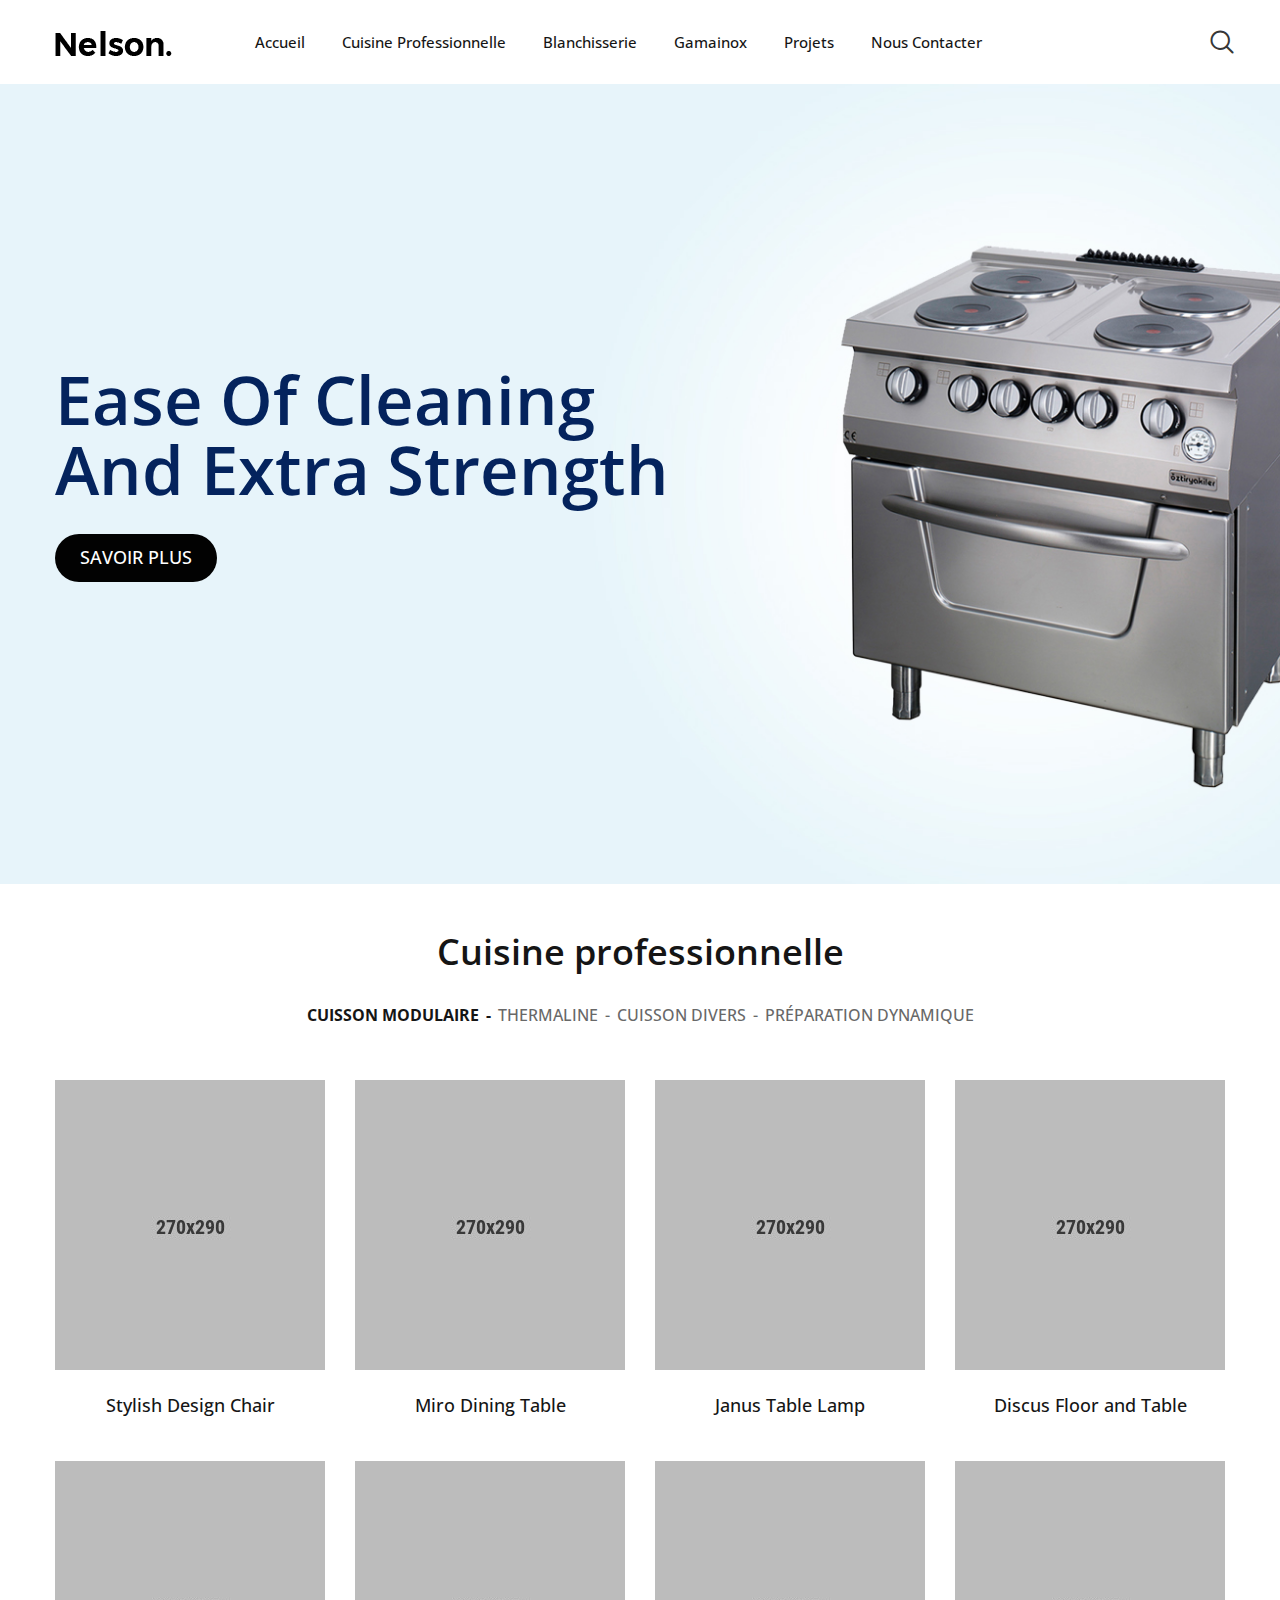
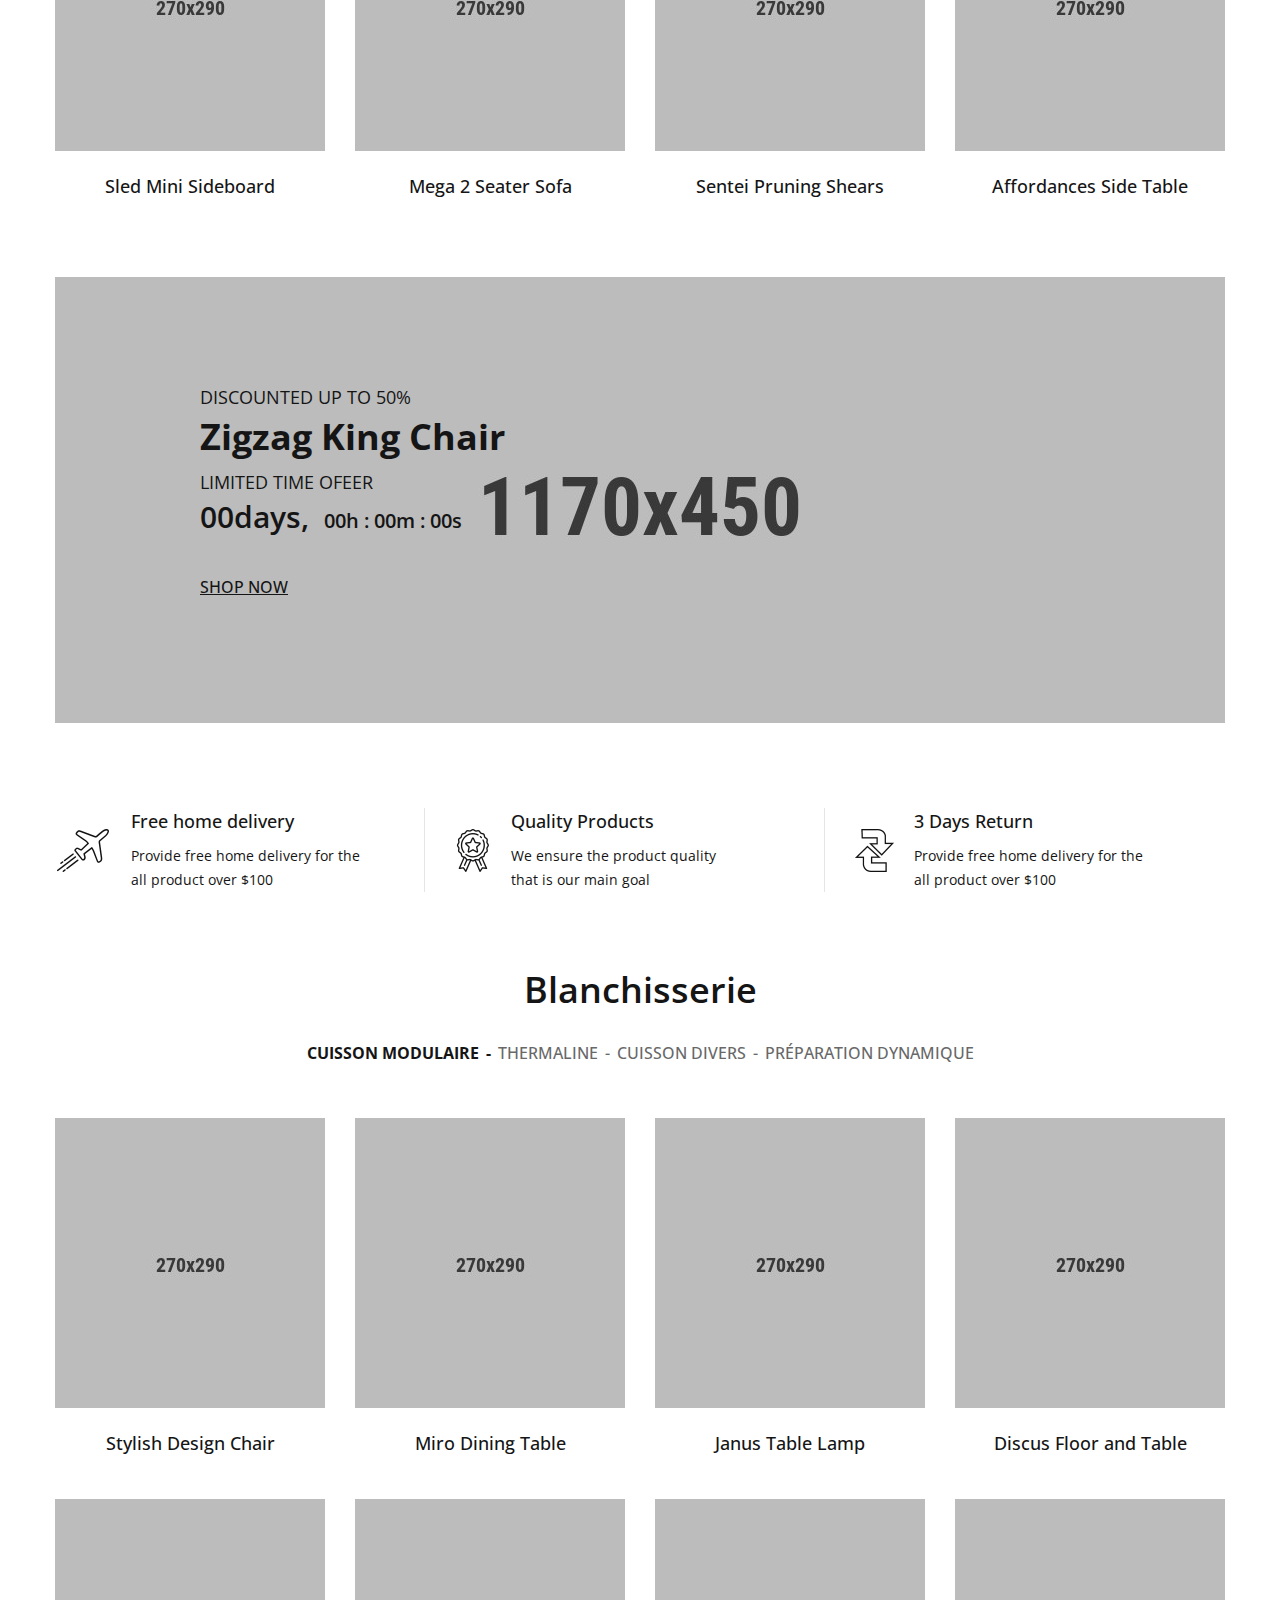
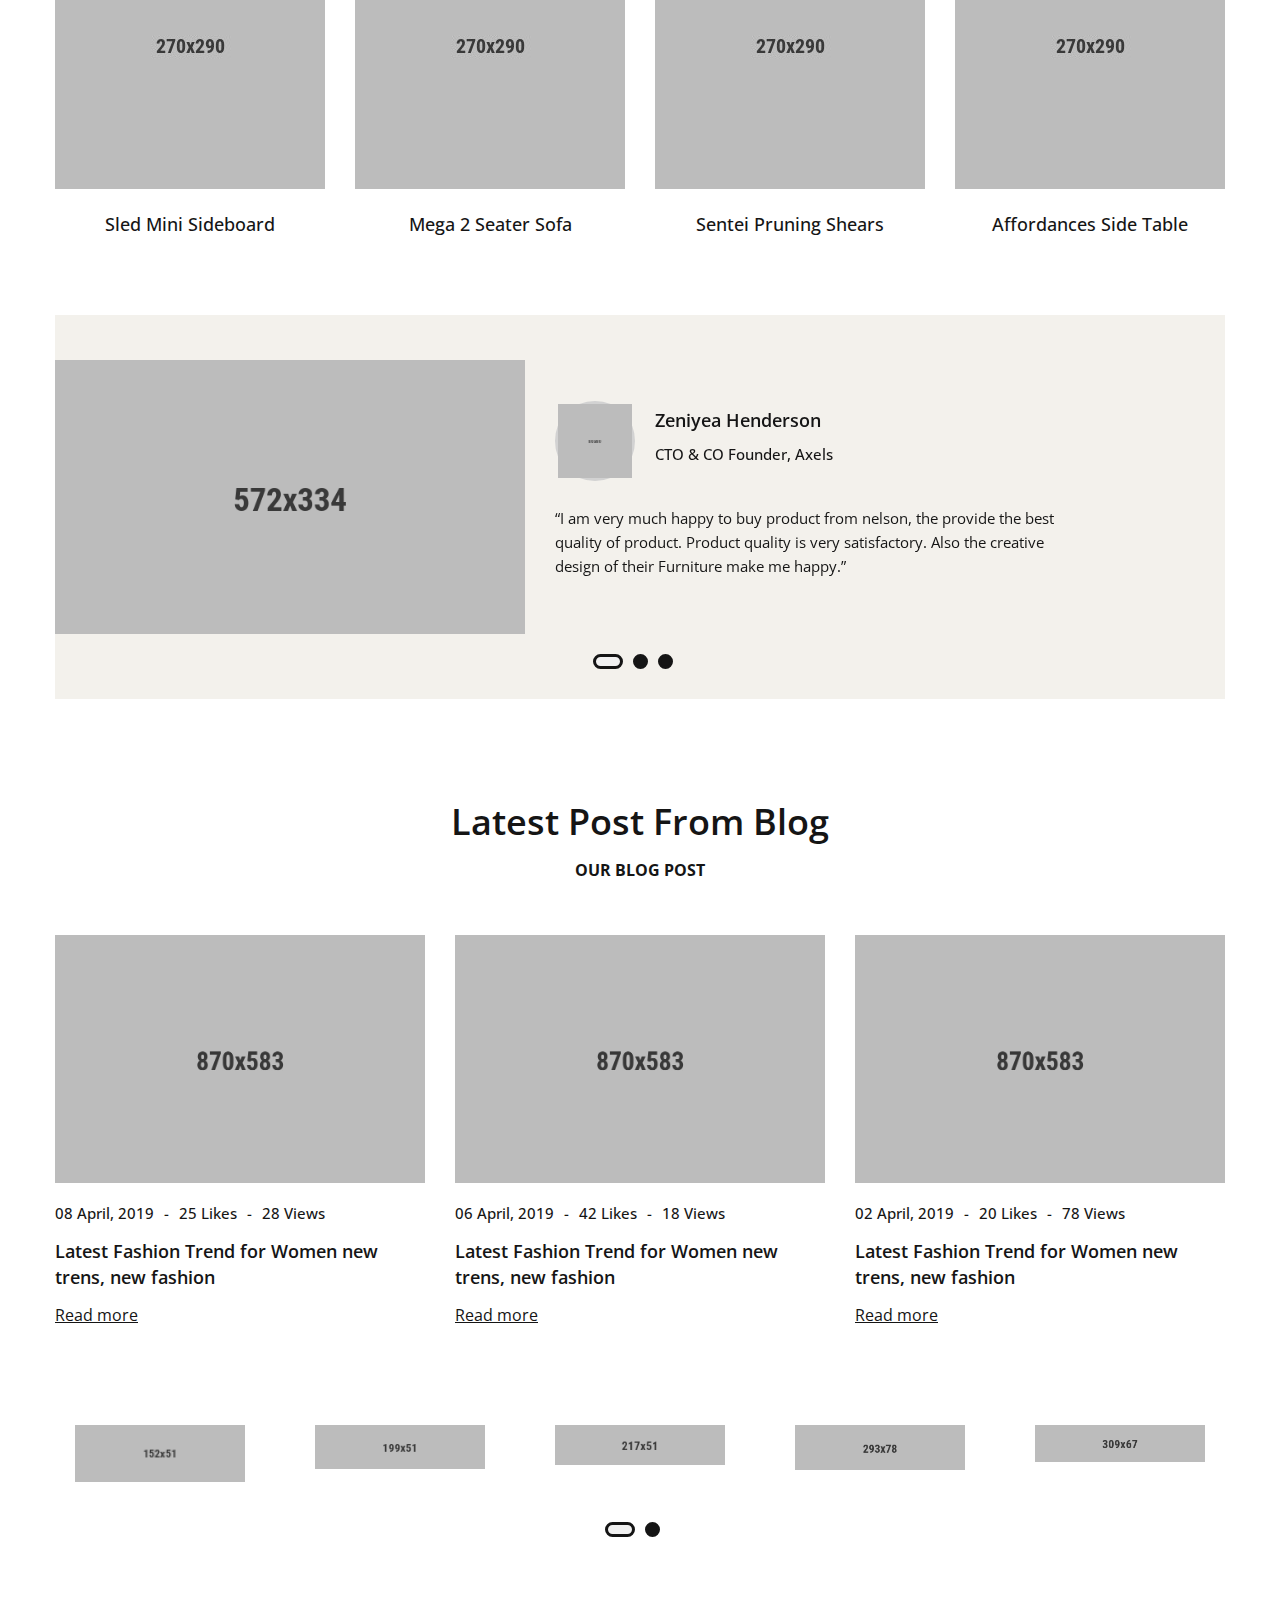
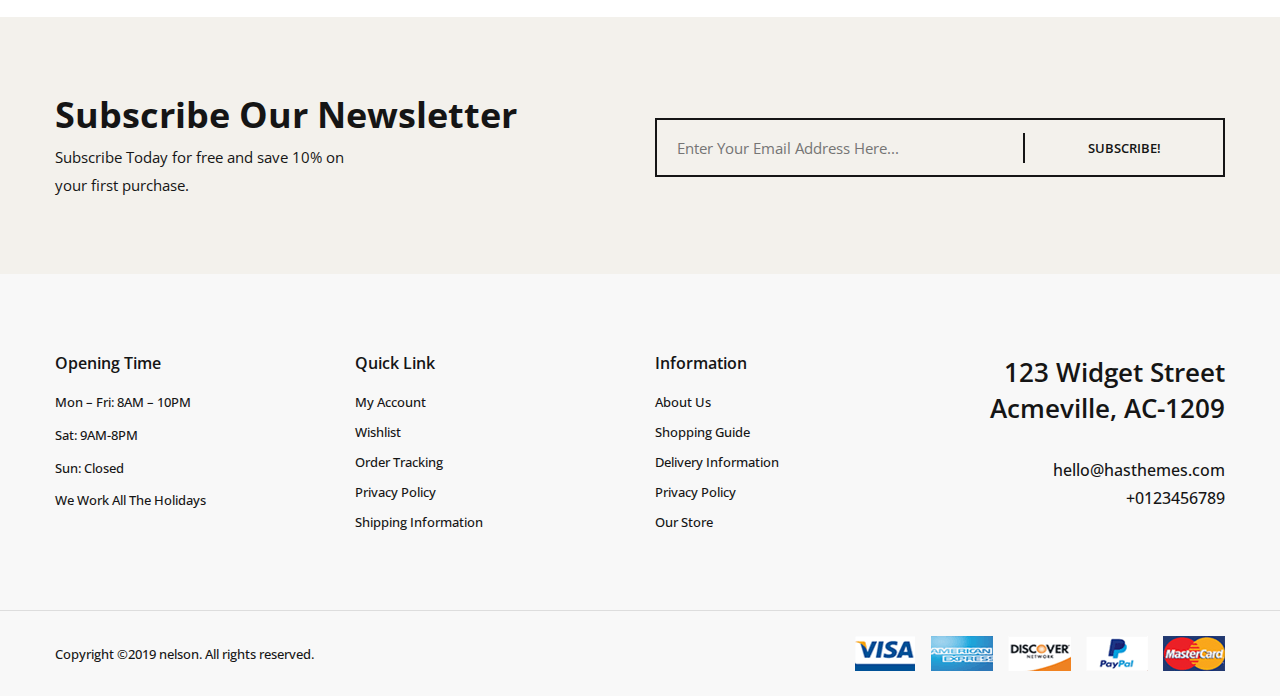
==== commit e83bde8f: "preparing single product pages" ====
--- a/nelson/index.html
+++ b/nelson/index.html
@@ -41,9 +41,9 @@
                                 <nav class="main-menu">
                                     <ul>
                                         <li><a href="index.html">Accueil</a>
-                                            
+
                                         </li>
-                                        <li><a href="shop.html">Cuisine professionnelle  </a>
+                                        <li><a href="shop.html">Cuisine professionnelle </a>
                                             <ul class="mega-menu four-column left-0">
                                                 <li><a href="#" class="item-link">Cuisson modulaire</a>
                                                     <ul>
@@ -63,9 +63,12 @@
                                                         <li><a href="shop.html">Shop</a></li>
                                                         <li><a href="shop-three-column.html">Shop Three Column</a></li>
                                                         <li><a href="shop-four-column.html">Shop Four Column</a></li>
-                                                        <li><a href="shop-right-sidebar.html">Shop Right Sidebar</a></li>
-                                                        <li><a href="shop-list-nosidebar.html">Shop List No Sidebar</a></li>
-                                                        <li><a href="shop-list-left-sidebar.html">Shop List Left Sidebar</a>
+                                                        <li><a href="shop-right-sidebar.html">Shop Right Sidebar</a>
+                                                        </li>
+                                                        <li><a href="shop-list-nosidebar.html">Shop List No Sidebar</a>
+                                                        </li>
+                                                        <li><a href="shop-list-left-sidebar.html">Shop List Left
+                                                                Sidebar</a>
                                                         </li>
                                                         <li><a href="shop-list-right-sidebar.html">Shop List Right
                                                                 Sidebar</a></li>
@@ -74,13 +77,17 @@
                                                 <li><a href="#" class="item-link">Cuisson divers</a>
                                                     <ul>
                                                         <li><a href="single-product.html">Single Product</a></li>
-                                                        <li><a href="single-product-variable.html">Variable Product</a></li>
-                                                        <li><a href="single-product-affiliate.html">Affiliate Product</a>
+                                                        <li><a href="single-product-variable.html">Variable Product</a>
+                                                        </li>
+                                                        <li><a href="single-product-affiliate.html">Affiliate
+                                                                Product</a>
                                                         </li>
                                                         <li><a href="single-product-group.html">Group Product</a></li>
-                                                        <li><a href="single-product-tabstyle-2.html">Product Left Tab</a>
+                                                        <li><a href="single-product-tabstyle-2.html">Product Left
+                                                                Tab</a>
                                                         </li>
-                                                        <li><a href="single-product-tabstyle-3.html">Product Right Tab</a>
+                                                        <li><a href="single-product-tabstyle-3.html">Product Right
+                                                                Tab</a>
                                                         </li>
                                                         <li><a href="single-product-gallery-left.html">Product Gallery
                                                                 Left</a></li>
@@ -94,7 +101,8 @@
                                                                 Left</a></li>
                                                         <li><a href="single-product-sticky-right.html">Product Sticky
                                                                 Right</a></li>
-                                                        <li><a href="single-product-slider-box.html">Product Box Slider</a>
+                                                        <li><a href="single-product-slider-box.html">Product Box
+                                                                Slider</a>
                                                         </li>
                                                     </ul>
                                                 </li>
@@ -120,9 +128,12 @@
                                                         <li><a href="shop.html">Shop</a></li>
                                                         <li><a href="shop-three-column.html">Shop Three Column</a></li>
                                                         <li><a href="shop-four-column.html">Shop Four Column</a></li>
-                                                        <li><a href="shop-right-sidebar.html">Shop Right Sidebar</a></li>
-                                                        <li><a href="shop-list-nosidebar.html">Shop List No Sidebar</a></li>
-                                                        <li><a href="shop-list-left-sidebar.html">Shop List Left Sidebar</a>
+                                                        <li><a href="shop-right-sidebar.html">Shop Right Sidebar</a>
+                                                        </li>
+                                                        <li><a href="shop-list-nosidebar.html">Shop List No Sidebar</a>
+                                                        </li>
+                                                        <li><a href="shop-list-left-sidebar.html">Shop List Left
+                                                                Sidebar</a>
                                                         </li>
                                                         <li><a href="shop-list-right-sidebar.html">Shop List Right
                                                                 Sidebar</a></li>
@@ -131,13 +142,17 @@
                                                 <li><a href="#" class="item-link">Cuisson divers</a>
                                                     <ul>
                                                         <li><a href="single-product.html">Single Product</a></li>
-                                                        <li><a href="single-product-variable.html">Variable Product</a></li>
-                                                        <li><a href="single-product-affiliate.html">Affiliate Product</a>
+                                                        <li><a href="single-product-variable.html">Variable Product</a>
+                                                        </li>
+                                                        <li><a href="single-product-affiliate.html">Affiliate
+                                                                Product</a>
                                                         </li>
                                                         <li><a href="single-product-group.html">Group Product</a></li>
-                                                        <li><a href="single-product-tabstyle-2.html">Product Left Tab</a>
+                                                        <li><a href="single-product-tabstyle-2.html">Product Left
+                                                                Tab</a>
                                                         </li>
-                                                        <li><a href="single-product-tabstyle-3.html">Product Right Tab</a>
+                                                        <li><a href="single-product-tabstyle-3.html">Product Right
+                                                                Tab</a>
                                                         </li>
                                                         <li><a href="single-product-gallery-left.html">Product Gallery
                                                                 Left</a></li>
@@ -151,7 +166,8 @@
                                                                 Left</a></li>
                                                         <li><a href="single-product-sticky-right.html">Product Sticky
                                                                 Right</a></li>
-                                                        <li><a href="single-product-slider-box.html">Product Box Slider</a>
+                                                        <li><a href="single-product-slider-box.html">Product Box
+                                                                Slider</a>
                                                         </li>
                                                     </ul>
                                                 </li>
@@ -169,9 +185,10 @@
                             <!--Header Search And Mini Cart Area Start-->
                             <div class="header-search-cart-area">
                                 <ul>
-                                    <li><a class="header-search-toggle" href="#"><i class="flaticon-magnifying-glass"></i></a></li>
-                                    
-                                   
+                                    <li><a class="header-search-toggle" href="#"><i
+                                                class="flaticon-magnifying-glass"></i></a></li>
+
+
                                 </ul>
                             </div>
                             <!--Header Search And Mini Cart Area End-->
@@ -203,11 +220,13 @@
                                                 <ul class="icon-list justify-content-end">
                                                     <li>
                                                         <div class="header-cart-icon">
-                                                            <a href="cart.html"><i class="flaticon-shopping-cart"></i></a>
+                                                            <a href="cart.html"><i
+                                                                    class="flaticon-shopping-cart"></i></a>
                                                         </div>
                                                     </li>
                                                     <li>
-                                                        <a href="javascript:void(0)" class="mobile-menu-icon" id="mobile-menu-trigger"><i class="fa fa-bars"></i></a>
+                                                        <a href="javascript:void(0)" class="mobile-menu-icon"
+                                                            id="mobile-menu-trigger"><i class="fa fa-bars"></i></a>
                                                     </li>
                                                 </ul>
                                             </div>
@@ -351,8 +370,10 @@
                                 </li>
                                 <li class="menu-item-has-children"><a href="#">LANGUAGE: EN-GB </a>
                                     <ul class="submenu2">
-                                        <li><a href="javascript:void(0)"><img src="./assets/images/icons/en-gb.png" alt=""> English</a></li>
-                                        <li><a href="javascript:void(0)"><img src="./assets/images/icons/de-de.png" alt=""> Germany</a></li>
+                                        <li><a href="javascript:void(0)"><img src="./assets/images/icons/en-gb.png"
+                                                    alt=""> English</a></li>
+                                        <li><a href="javascript:void(0)"><img src="./assets/images/icons/de-de.png"
+                                                    alt=""> Germany</a></li>
                                     </ul>
                                 </li>
                             </ul>
@@ -363,8 +384,10 @@
                         <div class="off-canvas-contact-widget">
                             <div class="header-contact-info">
                                 <ul class="header-contact-info-list">
-                                    <li><i class="ion-android-phone-portrait"></i> <a href="tel://12452456012">(1245) 2456 012 </a></li>
-                                    <li><i class="ion-android-mail"></i> <a href="mailto:info@yourdomain.com">info@yourdomain.com</a></li>
+                                    <li><i class="ion-android-phone-portrait"></i> <a href="tel://12452456012">(1245)
+                                            2456 012 </a></li>
+                                    <li><i class="ion-android-mail"></i> <a
+                                            href="mailto:info@yourdomain.com">info@yourdomain.com</a></li>
                                 </ul>
                             </div>
                         </div>
@@ -419,7 +442,7 @@
                                 <div class="hero-content-2 left">
 
                                     <h2>Ease of cleaning <br>and extra strength</h2>
-                                        <a href="shop.html" class="btn">Savoir plus</a>
+                                    <a href="shop.html" class="btn">Savoir plus</a>
 
                                 </div>
                                 <!--Hero Content end-->
@@ -440,7 +463,7 @@
                                 <div class="hero-content-2 center">
 
                                     <h2>Creative Design <br> Modern & Exclusive Furniture</h2>
-                                        <a href="shop.html" class="btn">SHOP NOW</a>
+                                    <a href="shop.html" class="btn">SHOP NOW</a>
 
                                 </div>
                                 <!--Hero Content end-->
@@ -500,11 +523,12 @@
 
 
         <!--Product section start-->
-        <div class="product-section section pt-70 pt-lg-50 pt-md-40 pt-sm-30 pt-xs-20 pb-55 pb-lg-35 pb-md-25 pb-sm-15 pb-xs-5">
+        <div
+            class="product-section section pt-70 pt-lg-50 pt-md-40 pt-sm-30 pt-xs-20 pb-55 pb-lg-35 pb-md-25 pb-sm-15 pb-xs-5">
             <div class="container">
                 <div class="row">
                     <div class="col">
-                        <div class="section-title text-center mb-15">
+                        <div class="section-title text-center mb-30">
                             <h2>Cuisine professionnelle</h2>
                         </div>
                         <div class="product-tab mb-50 mb-sm-30 mb-xs-20">
@@ -524,81 +548,46 @@
                                 <!--  Single Grid product Start -->
                                 <div class="single-grid-product mb-40">
                                     <div class="product-image">
-                                        <div class="product-label">
-                                            <span>-20%</span>
-                                        </div>
                                         <a href="single-product.html">
                                             <img src="./assets/images/product/product-1.jpg" class="img-fluid" alt="">
                                             <img src="./assets/images/product/product-2.jpg" class="img-fluid" alt="">
                                         </a>
-
-                                        <div class="product-action">
-                                            <ul>
-                                                <li><a href="cart.html"><i class="fa fa-cart-plus"></i></a></li>
-                                                <li><a href="#quick-view-modal-container" data-toggle="modal" title="Quick View"><i class="fa fa-eye"></i></a></li>
-                                                <li><a href="wishlit.html"><i class="fa fa-heart-o"></i></a></li>
-                                            </ul>
-                                        </div>
                                     </div>
                                     <div class="product-content">
                                         <h3 class="title"> <a href="single-product.html">Stylish Design Chair</a></h3>
-                                        <p class="product-price"><span class="discounted-price">$190.00</span> <span class="main-price discounted">$230.00</span></p>
-                                    </div>
-                                </div>
-                                <!--  Single Grid product End -->
-                            </div>
-
-                            <div class="col-lg-3 col-md-4 col-sm-6">
-                                <!--  Single Grid product Start -->
-                                <div class="single-grid-product mb-40">
-                                    <div class="product-image">
-                                        <div class="product-label">
-                                            <span>-20%</span>
-                                        </div>
+                                    </div>
+                                </div>
+                                <!--  Single Grid product End -->
+                            </div>
+
+                            <div class="col-lg-3 col-md-4 col-sm-6">
+                                <!--  Single Grid product Start -->
+                                <div class="single-grid-product mb-40">
+                                    <div class="product-image">
                                         <a href="single-product.html">
                                             <img src="./assets/images/product/product-2.jpg" class="img-fluid" alt="">
                                             <img src="./assets/images/product/product-3.jpg" class="img-fluid" alt="">
                                         </a>
-
-                                        <div class="product-action">
-                                            <ul>
-                                                <li><a href="cart.html"><i class="fa fa-cart-plus"></i></a></li>
-                                                <li><a href="#quick-view-modal-container" data-toggle="modal" title="Quick View"><i class="fa fa-eye"></i></a></li>
-                                                <li><a href="wishlit.html"><i class="fa fa-heart-o"></i></a></li>
-                                            </ul>
-                                        </div>
                                     </div>
                                     <div class="product-content">
                                         <h3 class="title"> <a href="single-product.html">Miro Dining Table</a></h3>
-                                        <p class="product-price"><span class="discounted-price">$113.00</span> <span class="main-price discounted">$180.00</span></p>
-                                    </div>
-                                </div>
-                                <!--  Single Grid product End -->
-                            </div>
-
-                            <div class="col-lg-3 col-md-4 col-sm-6">
-                                <!--  Single Grid product Start -->
-                                <div class="single-grid-product mb-40">
-                                    <div class="product-image">
-                                        <div class="product-label">
-                                            <span>-20%</span>
-                                        </div>
+                                    </div>
+                                </div>
+                                <!--  Single Grid product End -->
+                            </div>
+
+                            <div class="col-lg-3 col-md-4 col-sm-6">
+                                <!--  Single Grid product Start -->
+                                <div class="single-grid-product mb-40">
+                                    <div class="product-image">
+
                                         <a href="single-product.html">
                                             <img src="./assets/images/product/product-4.jpg" class="img-fluid" alt="">
                                             <img src="./assets/images/product/product-1.jpg" class="img-fluid" alt="">
                                         </a>
-
-                                        <div class="product-action">
-                                            <ul>
-                                                <li><a href="cart.html"><i class="fa fa-cart-plus"></i></a></li>
-                                                <li><a href="#quick-view-modal-container" data-toggle="modal" title="Quick View"><i class="fa fa-eye"></i></a></li>
-                                                <li><a href="wishlit.html"><i class="fa fa-heart-o"></i></a></li>
-                                            </ul>
-                                        </div>
                                     </div>
                                     <div class="product-content">
                                         <h3 class="title"> <a href="single-product.html">Janus Table Lamp</a></h3>
-                                        <p class="product-price"><span class="discounted-price">$86.00</span> <span class="main-price discounted">$150.00</span></p>
                                     </div>
                                 </div>
                                 <!--  Single Grid product End -->
@@ -611,129 +600,78 @@
                                         <a href="single-product.html">
                                             <img src="./assets/images/product/product-3.jpg" class="img-fluid" alt="">
                                         </a>
-
-                                        <div class="product-action">
-                                            <ul>
-                                                <li><a href="cart.html"><i class="fa fa-cart-plus"></i></a></li>
-                                                <li><a href="#quick-view-modal-container" data-toggle="modal" title="Quick View"><i class="fa fa-eye"></i></a></li>
-                                                <li><a href="wishlit.html"><i class="fa fa-heart-o"></i></a></li>
-                                            </ul>
-                                        </div>
                                     </div>
                                     <div class="product-content">
                                         <h3 class="title"> <a href="single-product.html">Discus Floor and Table</a></h3>
-                                        <p class="product-price"><span class="discounted-price">$290.00</span> <span class="main-price discounted">$330.00</span></p>
-                                    </div>
-                                </div>
-                                <!--  Single Grid product End -->
-                            </div>
-
-                            <div class="col-lg-3 col-md-4 col-sm-6">
-                                <!--  Single Grid product Start -->
-                                <div class="single-grid-product mb-40">
-                                    <div class="product-image">
-                                        <div class="product-label">
-                                            <span class="sale">Sale</span>
-                                        </div>
+                                    </div>
+                                </div>
+                                <!--  Single Grid product End -->
+                            </div>
+
+                            <div class="col-lg-3 col-md-4 col-sm-6">
+                                <!--  Single Grid product Start -->
+                                <div class="single-grid-product mb-40">
+                                    <div class="product-image">
+
                                         <a href="single-product.html">
                                             <img src="./assets/images/product/product-5.jpg" class="img-fluid" alt="">
                                             <img src="./assets/images/product/product-2.jpg" class="img-fluid" alt="">
                                         </a>
-
-                                        <div class="product-action">
-                                            <ul>
-                                                <li><a href="cart.html"><i class="fa fa-cart-plus"></i></a></li>
-                                                <li><a href="#quick-view-modal-container" data-toggle="modal" title="Quick View"><i class="fa fa-eye"></i></a></li>
-                                                <li><a href="wishlit.html"><i class="fa fa-heart-o"></i></a></li>
-                                            </ul>
-                                        </div>
                                     </div>
                                     <div class="product-content">
                                         <h3 class="title"> <a href="single-product.html">Sled Mini Sideboard</a></h3>
-                                        <p class="product-price"><span class="discounted-price">$90.00</span></p>
-                                    </div>
-                                </div>
-                                <!--  Single Grid product End -->
-                            </div>
-
-                            <div class="col-lg-3 col-md-4 col-sm-6">
-                                <!--  Single Grid product Start -->
-                                <div class="single-grid-product mb-40">
-                                    <div class="product-image">
-                                        <div class="product-label">
-                                            <span class="sale">New</span>
-                                        </div>
+                                    </div>
+                                </div>
+                                <!--  Single Grid product End -->
+                            </div>
+
+                            <div class="col-lg-3 col-md-4 col-sm-6">
+                                <!--  Single Grid product Start -->
+                                <div class="single-grid-product mb-40">
+                                    <div class="product-image">
+
                                         <a href="single-product.html">
                                             <img src="./assets/images/product/product-6.jpg" class="img-fluid" alt="">
                                             <img src="./assets/images/product/product-4.jpg" class="img-fluid" alt="">
                                         </a>
-
-                                        <div class="product-action">
-                                            <ul>
-                                                <li><a href="cart.html"><i class="fa fa-cart-plus"></i></a></li>
-                                                <li><a href="#quick-view-modal-container" data-toggle="modal" title="Quick View"><i class="fa fa-eye"></i></a></li>
-                                                <li><a href="wishlit.html"><i class="fa fa-heart-o"></i></a></li>
-                                            </ul>
-                                        </div>
                                     </div>
                                     <div class="product-content">
                                         <h3 class="title"> <a href="single-product.html">Mega 2 Seater Sofa</a></h3>
-                                        <p class="product-price"><span class="discounted-price">$390.00</span> <span class="main-price discounted">$470.00</span></p>
-                                    </div>
-                                </div>
-                                <!--  Single Grid product End -->
-                            </div>
-
-                            <div class="col-lg-3 col-md-4 col-sm-6">
-                                <!--  Single Grid product Start -->
-                                <div class="single-grid-product mb-40">
-                                    <div class="product-image">
-                                        <div class="product-label">
-                                            <span>-20%</span>
-                                        </div>
+                                    </div>
+                                </div>
+                                <!--  Single Grid product End -->
+                            </div>
+
+                            <div class="col-lg-3 col-md-4 col-sm-6">
+                                <!--  Single Grid product Start -->
+                                <div class="single-grid-product mb-40">
+                                    <div class="product-image">
+
                                         <a href="single-product.html">
                                             <img src="./assets/images/product/product-7.jpg" class="img-fluid" alt="">
                                         </a>
-
-                                        <div class="product-action">
-                                            <ul>
-                                                <li><a href="cart.html"><i class="fa fa-cart-plus"></i></a></li>
-                                                <li><a href="#quick-view-modal-container" data-toggle="modal" title="Quick View"><i class="fa fa-eye"></i></a></li>
-                                                <li><a href="wishlit.html"><i class="fa fa-heart-o"></i></a></li>
-                                            </ul>
-                                        </div>
                                     </div>
                                     <div class="product-content">
                                         <h3 class="title"> <a href="single-product.html">Sentei Pruning Shears</a></h3>
-                                        <p class="product-price"><span class="discounted-price">$65.00</span> </p>
-                                    </div>
-                                </div>
-                                <!--  Single Grid product End -->
-                            </div>
-
-                            <div class="col-lg-3 col-md-4 col-sm-6">
-                                <!--  Single Grid product Start -->
-                                <div class="single-grid-product mb-40">
-                                    <div class="product-image">
-                                        <div class="product-label">
-                                            <span>-29%</span>
-                                        </div>
+                                    </div>
+                                </div>
+                                <!--  Single Grid product End -->
+                            </div>
+
+                            <div class="col-lg-3 col-md-4 col-sm-6">
+                                <!--  Single Grid product Start -->
+                                <div class="single-grid-product mb-40">
+                                    <div class="product-image">
+
                                         <a href="single-product.html">
                                             <img src="./assets/images/product/product-8.jpg" class="img-fluid" alt="">
                                             <img src="./assets/images/product/product-2.jpg" class="img-fluid" alt="">
                                         </a>
 
-                                        <div class="product-action">
-                                            <ul>
-                                                <li><a href="cart.html"><i class="fa fa-cart-plus"></i></a></li>
-                                                <li><a href="#quick-view-modal-container" data-toggle="modal" title="Quick View"><i class="fa fa-eye"></i></a></li>
-                                                <li><a href="wishlit.html"><i class="fa fa-heart-o"></i></a></li>
-                                            </ul>
-                                        </div>
+
                                     </div>
                                     <div class="product-content">
                                         <h3 class="title"> <a href="single-product.html">Affordances Side Table</a></h3>
-                                        <p class="product-price"><span class="discounted-price">$170.00</span> <span class="main-price discounted">$280.00</span></p>
                                     </div>
                                 </div>
                                 <!--  Single Grid product End -->
@@ -750,46 +688,26 @@
                                             <img src="./assets/images/product/product-9.jpg" class="img-fluid" alt="">
                                             <img src="./assets/images/product/product-10.jpg" class="img-fluid" alt="">
                                         </a>
-
-                                        <div class="product-action">
-                                            <ul>
-                                                <li><a href="cart.html"><i class="fa fa-cart-plus"></i></a></li>
-                                                <li><a href="#quick-view-modal-container" data-toggle="modal" title="Quick View"><i class="fa fa-eye"></i></a></li>
-                                                <li><a href="wishlit.html"><i class="fa fa-heart-o"></i></a></li>
-                                            </ul>
-                                        </div>
                                     </div>
                                     <div class="product-content">
                                         <h3 class="title"> <a href="single-product.html">Normal Dining chair</a></h3>
-                                        <p class="product-price"><span class="discounted-price">$130.00</span> </p>
-                                    </div>
-                                </div>
-                                <!--  Single Grid product End -->
-                            </div>
-
-                            <div class="col-lg-3 col-md-4 col-sm-6">
-                                <!--  Single Grid product Start -->
-                                <div class="single-grid-product mb-40">
-                                    <div class="product-image">
-                                        <div class="product-label">
-                                            <span class="sale">Sale</span>
-                                        </div>
+                                    </div>
+                                </div>
+                                <!--  Single Grid product End -->
+                            </div>
+
+                            <div class="col-lg-3 col-md-4 col-sm-6">
+                                <!--  Single Grid product Start -->
+                                <div class="single-grid-product mb-40">
+                                    <div class="product-image">
+
                                         <a href="single-product.html">
                                             <img src="./assets/images/product/product-11.jpg" class="img-fluid" alt="">
                                             <img src="./assets/images/product/product-12.jpg" class="img-fluid" alt="">
                                         </a>
-
-                                        <div class="product-action">
-                                            <ul>
-                                                <li><a href="cart.html"><i class="fa fa-cart-plus"></i></a></li>
-                                                <li><a href="#quick-view-modal-container" data-toggle="modal" title="Quick View"><i class="fa fa-eye"></i></a></li>
-                                                <li><a href="wishlit.html"><i class="fa fa-heart-o"></i></a></li>
-                                            </ul>
-                                        </div>
                                     </div>
                                     <div class="product-content">
                                         <h3 class="title"> <a href="single-product.html">Tripod lampshade</a></h3>
-                                        <p class="product-price"><span class="discounted-price">$210.00</span> <span class="main-price discounted">$240.00</span></p>
                                     </div>
                                 </div>
                                 <!--  Single Grid product End -->
@@ -803,18 +721,9 @@
                                             <img src="./assets/images/product/product-10.jpg" class="img-fluid" alt="">
                                             <img src="./assets/images/product/product-13.jpg" class="img-fluid" alt="">
                                         </a>
-
-                                        <div class="product-action">
-                                            <ul>
-                                                <li><a href="cart.html"><i class="fa fa-cart-plus"></i></a></li>
-                                                <li><a href="#quick-view-modal-container" data-toggle="modal" title="Quick View"><i class="fa fa-eye"></i></a></li>
-                                                <li><a href="wishlit.html"><i class="fa fa-heart-o"></i></a></li>
-                                            </ul>
-                                        </div>
                                     </div>
                                     <div class="product-content">
                                         <h3 class="title"> <a href="single-product.html">Hot Design Table</a></h3>
-                                        <p class="product-price"><span class="discounted-price">$250.00</span> <span class="main-price discounted">$280.00</span></p>
                                     </div>
                                 </div>
                                 <!--  Single Grid product End -->
@@ -827,46 +736,28 @@
                                         <a href="single-product.html">
                                             <img src="./assets/images/product/product-14.jpg" class="img-fluid" alt="">
                                         </a>
-
-                                        <div class="product-action">
-                                            <ul>
-                                                <li><a href="cart.html"><i class="fa fa-cart-plus"></i></a></li>
-                                                <li><a href="#quick-view-modal-container" data-toggle="modal" title="Quick View"><i class="fa fa-eye"></i></a></li>
-                                                <li><a href="wishlit.html"><i class="fa fa-heart-o"></i></a></li>
-                                            </ul>
-                                        </div>
                                     </div>
                                     <div class="product-content">
                                         <h3 class="title"> <a href="single-product.html">Outdoor Lock Chair</a></h3>
-                                        <p class="product-price"><span class="discounted-price">$180.00</span></p>
-                                    </div>
-                                </div>
-                                <!--  Single Grid product End -->
-                            </div>
-
-                            <div class="col-lg-3 col-md-4 col-sm-6">
-                                <!--  Single Grid product Start -->
-                                <div class="single-grid-product mb-40">
-                                    <div class="product-image">
-                                        <div class="product-label">
-                                            <span class="sale">New</span>
-                                        </div>
+                                    </div>
+                                </div>
+                                <!--  Single Grid product End -->
+                            </div>
+
+                            <div class="col-lg-3 col-md-4 col-sm-6">
+                                <!--  Single Grid product Start -->
+                                <div class="single-grid-product mb-40">
+                                    <div class="product-image">
+
                                         <a href="single-product.html">
                                             <img src="./assets/images/product/product-14.jpg" class="img-fluid" alt="">
                                             <img src="./assets/images/product/product-13.jpg" class="img-fluid" alt="">
                                         </a>
 
-                                        <div class="product-action">
-                                            <ul>
-                                                <li><a href="cart.html"><i class="fa fa-cart-plus"></i></a></li>
-                                                <li><a href="#quick-view-modal-container" data-toggle="modal" title="Quick View"><i class="fa fa-eye"></i></a></li>
-                                                <li><a href="wishlit.html"><i class="fa fa-heart-o"></i></a></li>
-                                            </ul>
-                                        </div>
+
                                     </div>
                                     <div class="product-content">
                                         <h3 class="title"> <a href="single-product.html">Classic Chair</a></h3>
-                                        <p class="product-price"><span class="discounted-price">$60.00</span> </p>
                                     </div>
                                 </div>
                                 <!--  Single Grid product End -->
@@ -880,18 +771,9 @@
                                             <img src="./assets/images/product/product-15.jpg" class="img-fluid" alt="">
                                             <img src="./assets/images/product/product-16.jpg" class="img-fluid" alt="">
                                         </a>
-
-                                        <div class="product-action">
-                                            <ul>
-                                                <li><a href="cart.html"><i class="fa fa-cart-plus"></i></a></li>
-                                                <li><a href="#quick-view-modal-container" data-toggle="modal" title="Quick View"><i class="fa fa-eye"></i></a></li>
-                                                <li><a href="wishlit.html"><i class="fa fa-heart-o"></i></a></li>
-                                            </ul>
-                                        </div>
                                     </div>
                                     <div class="product-content">
                                         <h3 class="title"> <a href="single-product.html">Classic Chair Wodden</a></h3>
-                                        <p class="product-price"><span class="discounted-price">$183.00</span> <span class="main-price discounted">$200.00</span></p>
                                     </div>
                                 </div>
                                 <!--  Single Grid product End -->
@@ -904,18 +786,9 @@
                                         <a href="single-product.html">
                                             <img src="./assets/images/product/product-10.jpg" class="img-fluid" alt="">
                                         </a>
-
-                                        <div class="product-action">
-                                            <ul>
-                                                <li><a href="cart.html"><i class="fa fa-cart-plus"></i></a></li>
-                                                <li><a href="#quick-view-modal-container" data-toggle="modal" title="Quick View"><i class="fa fa-eye"></i></a></li>
-                                                <li><a href="wishlit.html"><i class="fa fa-heart-o"></i></a></li>
-                                            </ul>
-                                        </div>
                                     </div>
                                     <div class="product-content">
                                         <h3 class="title"> <a href="single-product.html">Classic Table Wodden</a></h3>
-                                        <p class="product-price"><span class="discounted-price">$290.00</span></p>
                                     </div>
                                 </div>
                                 <!--  Single Grid product End -->
@@ -929,18 +802,9 @@
                                             <img src="./assets/images/product/product-16.jpg" class="img-fluid" alt="">
                                             <img src="./assets/images/product/product-2.jpg" class="img-fluid" alt="">
                                         </a>
-
-                                        <div class="product-action">
-                                            <ul>
-                                                <li><a href="cart.html"><i class="fa fa-cart-plus"></i></a></li>
-                                                <li><a href="#quick-view-modal-container" data-toggle="modal" title="Quick View"><i class="fa fa-eye"></i></a></li>
-                                                <li><a href="wishlit.html"><i class="fa fa-heart-o"></i></a></li>
-                                            </ul>
-                                        </div>
                                     </div>
                                     <div class="product-content">
                                         <h3 class="title"> <a href="single-product.html">Miniature Almari</a></h3>
-                                        <p class="product-price"><span class="discounted-price">$230.00</span> <span class="main-price discounted">$250.00</span></p>
                                     </div>
                                 </div>
                                 <!--  Single Grid product End -->
@@ -961,7 +825,8 @@
                 <div class="row">
                     <div class="col-lg-12">
                         <!-- Single Banner Start -->
-                        <div class="single-banner-item pt-100 pt-md-80 pt-sm-70 pt-xs-50 pb-120 pb-md-100 pb-sm-90 pb-xs-50 mb-30 bg-image" data-bg="./assets/images/banner/banner3.jpg">
+                        <div class="single-banner-item pt-100 pt-md-80 pt-sm-70 pt-xs-50 pb-120 pb-md-100 pb-sm-90 pb-xs-50 mb-30 bg-image"
+                            data-bg="./assets/images/banner/banner3.jpg">
                             <div class="sp-banner-content">
                                 <span class="normat-text">DISCOUNTED UP TO 50%</span>
                                 <h2 class="title">Zigzag King Chair</h2>
@@ -1032,76 +897,305 @@
         </div>
         <!--Features section end-->
 
-
-
-        <!--Blog section start-->
-        <div class="blog-section section pt-65 pt-lg-45 pt-md-35 pt-sm-20 pt-xs-15 pb-65 pb-lg-45 pb-md-35 pb-sm-25 pb-xs-15">
+        <!--Product section start-->
+        <div
+            class="product-section section pt-70 pt-lg-50 pt-md-40 pt-sm-30 pt-xs-20 pb-55 pb-lg-35 pb-md-25 pb-sm-15 pb-xs-5">
             <div class="container">
-
-                <div class="row mb-50 mb-xs-20">
+                <div class="row">
                     <div class="col">
-                        <div class="section-title text-center">
-                            <h2>Latest Post From Blog</h2>
-                            <span>OUR BLOG POST</span>
-                        </div>
-                    </div>
-                </div>
-
-                <div class="row">
-
-                    <div class="blog col-lg-4 col-md-6">
-                        <div class="blog-inner mb-30">
-                            <div class="blog-media"><a href="blog-details.html" class="image"><img src="assets/images/blog/blog-1.jpg" alt=""></a></div>
-                            <div class="content">
-                                <ul class="meta">
-                                    <li>08 April, 2019</li>
-                                    <li><a href="#">25 Likes</a></li>
-                                    <li><a href="#">28 Views</a></li>
-                                </ul>
-                                <h3 class="title"><a href="blog-details.html">Latest Fashion Trend for Women
-                                        new trens, new fashion</a></h3>
-                                <a class="read-more" href="blog-details.html">Read more</a>
-                            </div>
-                        </div>
-                    </div>
-
-                    <div class="blog col-lg-4 col-md-6">
-                        <div class="blog-inner mb-30">
-                            <div class="blog-media"><a href="blog-details.html" class="image"><img src="assets/images/blog/blog-2.jpg" alt=""></a></div>
-                            <div class="content">
-                                <ul class="meta">
-                                    <li>06 April, 2019</li>
-                                    <li><a href="#">42 Likes</a></li>
-                                    <li><a href="#">18 Views</a></li>
-                                </ul>
-                                <h3 class="title"><a href="blog-details.html">Latest Fashion Trend for Women
-                                        new trens, new fashion</a></h3>
-                                <a class="read-more" href="blog-details.html">Read more</a>
-                            </div>
-                        </div>
-                    </div>
-
-                    <div class="blog col-lg-4 col-md-6">
-                        <div class="blog-inner mb-30">
-                            <div class="blog-media"><a href="blog-details.html" class="image"><img src="assets/images/blog/blog-3.jpg" alt=""></a></div>
-                            <div class="content">
-                                <ul class="meta">
-                                    <li>02 April, 2019</li>
-                                    <li><a href="#">20 Likes</a></li>
-                                    <li><a href="#">78 Views</a></li>
-                                </ul>
-                                <h3 class="title"><a href="blog-details.html">Latest Fashion Trend for Women
-                                        new trens, new fashion</a></h3>
-                                <a class="read-more" href="blog-details.html">Read more</a>
-                            </div>
-                        </div>
-                    </div>
-
-                </div>
+                        <div class="section-title text-center mb-30">
+                            <h2>Blanchisserie</h2>
+                        </div>
+                        <div class="product-tab mb-50 mb-sm-30 mb-xs-20">
+                            <ul class="nav">
+                                <li><a class="active show" data-toggle="tab" href="#home">CUISSON MODULAIRE</a></li>
+                                <li><a data-toggle="tab" href="#office">THERMALINE</a></li>
+                                <li><a data-toggle="tab" href="#home">CUISSON DIVERS</a></li>
+                                <li><a data-toggle="tab" href="#office">PRÉPARATION DYNAMIQUE</a></li>
+                            </ul>
+                        </div>
+                    </div>
+                </div>
+                <div class="tab-content">
+                    <div id="home" class="tab-pane fade active show">
+                        <div class="row">
+                            <div class="col-lg-3 col-md-4 col-sm-6">
+                                <!--  Single Grid product Start -->
+                                <div class="single-grid-product mb-40">
+                                    <div class="product-image">
+                                        <a href="single-product.html">
+                                            <img src="./assets/images/product/product-1.jpg" class="img-fluid" alt="">
+                                            <img src="./assets/images/product/product-2.jpg" class="img-fluid" alt="">
+                                        </a>
+                                    </div>
+                                    <div class="product-content">
+                                        <h3 class="title"> <a href="single-product.html">Stylish Design Chair</a></h3>
+                                    </div>
+                                </div>
+                                <!--  Single Grid product End -->
+                            </div>
+
+                            <div class="col-lg-3 col-md-4 col-sm-6">
+                                <!--  Single Grid product Start -->
+                                <div class="single-grid-product mb-40">
+                                    <div class="product-image">
+                                        <a href="single-product.html">
+                                            <img src="./assets/images/product/product-2.jpg" class="img-fluid" alt="">
+                                            <img src="./assets/images/product/product-3.jpg" class="img-fluid" alt="">
+                                        </a>
+                                    </div>
+                                    <div class="product-content">
+                                        <h3 class="title"> <a href="single-product.html">Miro Dining Table</a></h3>
+                                    </div>
+                                </div>
+                                <!--  Single Grid product End -->
+                            </div>
+
+                            <div class="col-lg-3 col-md-4 col-sm-6">
+                                <!--  Single Grid product Start -->
+                                <div class="single-grid-product mb-40">
+                                    <div class="product-image">
+
+                                        <a href="single-product.html">
+                                            <img src="./assets/images/product/product-4.jpg" class="img-fluid" alt="">
+                                            <img src="./assets/images/product/product-1.jpg" class="img-fluid" alt="">
+                                        </a>
+                                    </div>
+                                    <div class="product-content">
+                                        <h3 class="title"> <a href="single-product.html">Janus Table Lamp</a></h3>
+                                    </div>
+                                </div>
+                                <!--  Single Grid product End -->
+                            </div>
+
+                            <div class="col-lg-3 col-md-4 col-sm-6">
+                                <!--  Single Grid product Start -->
+                                <div class="single-grid-product mb-40">
+                                    <div class="product-image">
+                                        <a href="single-product.html">
+                                            <img src="./assets/images/product/product-3.jpg" class="img-fluid" alt="">
+                                        </a>
+                                    </div>
+                                    <div class="product-content">
+                                        <h3 class="title"> <a href="single-product.html">Discus Floor and Table</a></h3>
+                                    </div>
+                                </div>
+                                <!--  Single Grid product End -->
+                            </div>
+
+                            <div class="col-lg-3 col-md-4 col-sm-6">
+                                <!--  Single Grid product Start -->
+                                <div class="single-grid-product mb-40">
+                                    <div class="product-image">
+
+                                        <a href="single-product.html">
+                                            <img src="./assets/images/product/product-5.jpg" class="img-fluid" alt="">
+                                            <img src="./assets/images/product/product-2.jpg" class="img-fluid" alt="">
+                                        </a>
+                                    </div>
+                                    <div class="product-content">
+                                        <h3 class="title"> <a href="single-product.html">Sled Mini Sideboard</a></h3>
+                                    </div>
+                                </div>
+                                <!--  Single Grid product End -->
+                            </div>
+
+                            <div class="col-lg-3 col-md-4 col-sm-6">
+                                <!--  Single Grid product Start -->
+                                <div class="single-grid-product mb-40">
+                                    <div class="product-image">
+
+                                        <a href="single-product.html">
+                                            <img src="./assets/images/product/product-6.jpg" class="img-fluid" alt="">
+                                            <img src="./assets/images/product/product-4.jpg" class="img-fluid" alt="">
+                                        </a>
+                                    </div>
+                                    <div class="product-content">
+                                        <h3 class="title"> <a href="single-product.html">Mega 2 Seater Sofa</a></h3>
+                                    </div>
+                                </div>
+                                <!--  Single Grid product End -->
+                            </div>
+
+                            <div class="col-lg-3 col-md-4 col-sm-6">
+                                <!--  Single Grid product Start -->
+                                <div class="single-grid-product mb-40">
+                                    <div class="product-image">
+
+                                        <a href="single-product.html">
+                                            <img src="./assets/images/product/product-7.jpg" class="img-fluid" alt="">
+                                        </a>
+                                    </div>
+                                    <div class="product-content">
+                                        <h3 class="title"> <a href="single-product.html">Sentei Pruning Shears</a></h3>
+                                    </div>
+                                </div>
+                                <!--  Single Grid product End -->
+                            </div>
+
+                            <div class="col-lg-3 col-md-4 col-sm-6">
+                                <!--  Single Grid product Start -->
+                                <div class="single-grid-product mb-40">
+                                    <div class="product-image">
+
+                                        <a href="single-product.html">
+                                            <img src="./assets/images/product/product-8.jpg" class="img-fluid" alt="">
+                                            <img src="./assets/images/product/product-2.jpg" class="img-fluid" alt="">
+                                        </a>
+
+
+                                    </div>
+                                    <div class="product-content">
+                                        <h3 class="title"> <a href="single-product.html">Affordances Side Table</a></h3>
+                                    </div>
+                                </div>
+                                <!--  Single Grid product End -->
+                            </div>
+                        </div>
+                    </div>
+                    <div id="office" class="tab-pane">
+                        <div class="row">
+                            <div class="col-lg-3 col-md-4 col-sm-6">
+                                <!--  Single Grid product Start -->
+                                <div class="single-grid-product mb-40">
+                                    <div class="product-image">
+                                        <a href="single-product.html">
+                                            <img src="./assets/images/product/product-9.jpg" class="img-fluid" alt="">
+                                            <img src="./assets/images/product/product-10.jpg" class="img-fluid" alt="">
+                                        </a>
+                                    </div>
+                                    <div class="product-content">
+                                        <h3 class="title"> <a href="single-product.html">Normal Dining chair</a></h3>
+                                    </div>
+                                </div>
+                                <!--  Single Grid product End -->
+                            </div>
+
+                            <div class="col-lg-3 col-md-4 col-sm-6">
+                                <!--  Single Grid product Start -->
+                                <div class="single-grid-product mb-40">
+                                    <div class="product-image">
+
+                                        <a href="single-product.html">
+                                            <img src="./assets/images/product/product-11.jpg" class="img-fluid" alt="">
+                                            <img src="./assets/images/product/product-12.jpg" class="img-fluid" alt="">
+                                        </a>
+                                    </div>
+                                    <div class="product-content">
+                                        <h3 class="title"> <a href="single-product.html">Tripod lampshade</a></h3>
+                                    </div>
+                                </div>
+                                <!--  Single Grid product End -->
+                            </div>
+
+                            <div class="col-lg-3 col-md-4 col-sm-6">
+                                <!--  Single Grid product Start -->
+                                <div class="single-grid-product mb-40">
+                                    <div class="product-image">
+                                        <a href="single-product.html">
+                                            <img src="./assets/images/product/product-10.jpg" class="img-fluid" alt="">
+                                            <img src="./assets/images/product/product-13.jpg" class="img-fluid" alt="">
+                                        </a>
+                                    </div>
+                                    <div class="product-content">
+                                        <h3 class="title"> <a href="single-product.html">Hot Design Table</a></h3>
+                                    </div>
+                                </div>
+                                <!--  Single Grid product End -->
+                            </div>
+
+                            <div class="col-lg-3 col-md-4 col-sm-6">
+                                <!--  Single Grid product Start -->
+                                <div class="single-grid-product mb-40">
+                                    <div class="product-image">
+                                        <a href="single-product.html">
+                                            <img src="./assets/images/product/product-14.jpg" class="img-fluid" alt="">
+                                        </a>
+                                    </div>
+                                    <div class="product-content">
+                                        <h3 class="title"> <a href="single-product.html">Outdoor Lock Chair</a></h3>
+                                    </div>
+                                </div>
+                                <!--  Single Grid product End -->
+                            </div>
+
+                            <div class="col-lg-3 col-md-4 col-sm-6">
+                                <!--  Single Grid product Start -->
+                                <div class="single-grid-product mb-40">
+                                    <div class="product-image">
+
+                                        <a href="single-product.html">
+                                            <img src="./assets/images/product/product-14.jpg" class="img-fluid" alt="">
+                                            <img src="./assets/images/product/product-13.jpg" class="img-fluid" alt="">
+                                        </a>
+
+
+                                    </div>
+                                    <div class="product-content">
+                                        <h3 class="title"> <a href="single-product.html">Classic Chair</a></h3>
+                                    </div>
+                                </div>
+                                <!--  Single Grid product End -->
+                            </div>
+
+                            <div class="col-lg-3 col-md-4 col-sm-6">
+                                <!--  Single Grid product Start -->
+                                <div class="single-grid-product mb-40">
+                                    <div class="product-image">
+                                        <a href="single-product.html">
+                                            <img src="./assets/images/product/product-15.jpg" class="img-fluid" alt="">
+                                            <img src="./assets/images/product/product-16.jpg" class="img-fluid" alt="">
+                                        </a>
+                                    </div>
+                                    <div class="product-content">
+                                        <h3 class="title"> <a href="single-product.html">Classic Chair Wodden</a></h3>
+                                    </div>
+                                </div>
+                                <!--  Single Grid product End -->
+                            </div>
+
+                            <div class="col-lg-3 col-md-4 col-sm-6">
+                                <!--  Single Grid product Start -->
+                                <div class="single-grid-product mb-40">
+                                    <div class="product-image">
+                                        <a href="single-product.html">
+                                            <img src="./assets/images/product/product-10.jpg" class="img-fluid" alt="">
+                                        </a>
+                                    </div>
+                                    <div class="product-content">
+                                        <h3 class="title"> <a href="single-product.html">Classic Table Wodden</a></h3>
+                                    </div>
+                                </div>
+                                <!--  Single Grid product End -->
+                            </div>
+
+                            <div class="col-lg-3 col-md-4 col-sm-6">
+                                <!--  Single Grid product Start -->
+                                <div class="single-grid-product mb-40">
+                                    <div class="product-image">
+                                        <a href="single-product.html">
+                                            <img src="./assets/images/product/product-16.jpg" class="img-fluid" alt="">
+                                            <img src="./assets/images/product/product-2.jpg" class="img-fluid" alt="">
+                                        </a>
+                                    </div>
+                                    <div class="product-content">
+                                        <h3 class="title"> <a href="single-product.html">Miniature Almari</a></h3>
+                                    </div>
+                                </div>
+                                <!--  Single Grid product End -->
+                            </div>
+                        </div>
+                    </div>
+                </div>
+
 
             </div>
         </div>
-        <!--Blog section end-->
+        <!--Product section end-->
+
+
+
+
 
 
         <!-- Testimonial Area Start -->
@@ -1118,7 +1212,8 @@
                                                 <div class="row align-items-center">
                                                     <div class="col-md-5">
                                                         <div class="testimonial-image">
-                                                            <img src="./assets/images/testimonial/testimonial-2.png" alt="">
+                                                            <img src="./assets/images/testimonial/testimonial-2.png"
+                                                                alt="">
                                                         </div>
                                                     </div>
                                                     <div class="col-md-7">
@@ -1126,7 +1221,8 @@
                                                             <div class="testimonial-inner">
                                                                 <div class="testimonial-author">
                                                                     <div class="author-thumb">
-                                                                        <img src="assets/images/author/author-1.png" alt="">
+                                                                        <img src="assets/images/author/author-1.png"
+                                                                            alt="">
                                                                     </div>
                                                                     <div class="author-info">
                                                                         <h4>Zeniyea Henderson</h4>
@@ -1135,7 +1231,11 @@
                                                                 </div>
                                                                 <div class="testimonial-description">
                                                                     <blockquote class="testimonials-text">
-                                                                        <p>“I am very much happy to buy product from nelson, the provide the best quality of product. Product quality is very satisfactory. Also the creative design of their Furniture make me happy.”</p>
+                                                                        <p>“I am very much happy to buy product from
+                                                                            nelson, the provide the best quality of
+                                                                            product. Product quality is very
+                                                                            satisfactory. Also the creative design of
+                                                                            their Furniture make me happy.”</p>
                                                                     </blockquote>
                                                                 </div>
                                                             </div>
@@ -1147,7 +1247,8 @@
                                                 <div class="row align-items-center">
                                                     <div class="col-md-5">
                                                         <div class="testimonial-image">
-                                                            <img src="./assets/images/testimonial/testimonial-1.png" alt="">
+                                                            <img src="./assets/images/testimonial/testimonial-2.png"
+                                                                alt="">
                                                         </div>
                                                     </div>
                                                     <div class="col-md-7">
@@ -1155,7 +1256,8 @@
                                                             <div class="testimonial-inner">
                                                                 <div class="testimonial-author">
                                                                     <div class="author-thumb">
-                                                                        <img src="assets/images/author/author-1.png" alt="">
+                                                                        <img src="assets/images/author/author-1.png"
+                                                                            alt="">
                                                                     </div>
                                                                     <div class="author-info">
                                                                         <h4>Zeniyea Henderson</h4>
@@ -1164,7 +1266,46 @@
                                                                 </div>
                                                                 <div class="testimonial-description">
                                                                     <blockquote class="testimonials-text">
-                                                                        <p>“I am very much happy to buy product from nelson, the provide the best quality of product. Product quality is very satisfactory. Also the creative design of their Furniture make me happy.”</p>
+                                                                        <p>“I am very much happy to buy product from
+                                                                            nelson, the provide the best quality of
+                                                                            product. Product quality is very
+                                                                            satisfactory. Also the creative design of
+                                                                            their Furniture make me happy.”</p>
+                                                                    </blockquote>
+                                                                </div>
+                                                            </div>
+                                                        </div>
+                                                    </div>
+                                                </div>
+                                            </div>
+                                            <div class="item">
+                                                <div class="row align-items-center">
+                                                    <div class="col-md-5">
+                                                        <div class="testimonial-image">
+                                                            <img src="./assets/images/testimonial/testimonial-1.png"
+                                                                alt="">
+                                                        </div>
+                                                    </div>
+                                                    <div class="col-md-7">
+                                                        <div class="testimonial testimonial-style-2 gutter-item">
+                                                            <div class="testimonial-inner">
+                                                                <div class="testimonial-author">
+                                                                    <div class="author-thumb">
+                                                                        <img src="assets/images/author/author-1.png"
+                                                                            alt="">
+                                                                    </div>
+                                                                    <div class="author-info">
+                                                                        <h4>Zeniyea Henderson</h4>
+                                                                        <span>CTO & CO Founder, Axels</span>
+                                                                    </div>
+                                                                </div>
+                                                                <div class="testimonial-description">
+                                                                    <blockquote class="testimonials-text">
+                                                                        <p>“I am very much happy to buy product from
+                                                                            nelson, the provide the best quality of
+                                                                            product. Product quality is very
+                                                                            satisfactory. Also the creative design of
+                                                                            their Furniture make me happy.”</p>
                                                                     </blockquote>
                                                                 </div>
                                                             </div>
@@ -1182,6 +1323,79 @@
             </div>
         </div>
         <!-- Testimonial Area End -->
+
+        <!--Blog section start-->
+        <div
+            class="blog-section section pt-65 pt-lg-45 pt-md-35 pt-sm-20 pt-xs-15 pb-65 pb-lg-45 pb-md-35 pb-sm-25 pb-xs-15">
+            <div class="container">
+
+                <div class="row mb-50 mb-xs-20">
+                    <div class="col">
+                        <div class="section-title text-center">
+                            <h2>Latest Post From Blog</h2>
+                            <span>OUR BLOG POST</span>
+                        </div>
+                    </div>
+                </div>
+
+                <div class="row">
+
+                    <div class="blog col-lg-4 col-md-6">
+                        <div class="blog-inner mb-30">
+                            <div class="blog-media"><a href="blog-details.html" class="image"><img
+                                        src="assets/images/blog/blog-1.jpg" alt=""></a></div>
+                            <div class="content">
+                                <ul class="meta">
+                                    <li>08 April, 2019</li>
+                                    <li><a href="#">25 Likes</a></li>
+                                    <li><a href="#">28 Views</a></li>
+                                </ul>
+                                <h3 class="title"><a href="blog-details.html">Latest Fashion Trend for Women
+                                        new trens, new fashion</a></h3>
+                                <a class="read-more" href="blog-details.html">Read more</a>
+                            </div>
+                        </div>
+                    </div>
+
+                    <div class="blog col-lg-4 col-md-6">
+                        <div class="blog-inner mb-30">
+                            <div class="blog-media"><a href="blog-details.html" class="image"><img
+                                        src="assets/images/blog/blog-2.jpg" alt=""></a></div>
+                            <div class="content">
+                                <ul class="meta">
+                                    <li>06 April, 2019</li>
+                                    <li><a href="#">42 Likes</a></li>
+                                    <li><a href="#">18 Views</a></li>
+                                </ul>
+                                <h3 class="title"><a href="blog-details.html">Latest Fashion Trend for Women
+                                        new trens, new fashion</a></h3>
+                                <a class="read-more" href="blog-details.html">Read more</a>
+                            </div>
+                        </div>
+                    </div>
+
+                    <div class="blog col-lg-4 col-md-6">
+                        <div class="blog-inner mb-30">
+                            <div class="blog-media"><a href="blog-details.html" class="image"><img
+                                        src="assets/images/blog/blog-3.jpg" alt=""></a></div>
+                            <div class="content">
+                                <ul class="meta">
+                                    <li>02 April, 2019</li>
+                                    <li><a href="#">20 Likes</a></li>
+                                    <li><a href="#">78 Views</a></li>
+                                </ul>
+                                <h3 class="title"><a href="blog-details.html">Latest Fashion Trend for Women
+                                        new trens, new fashion</a></h3>
+                                <a class="read-more" href="blog-details.html">Read more</a>
+                            </div>
+                        </div>
+                    </div>
+
+                </div>
+
+            </div>
+        </div>
+        <!--Blog section end-->
 
 
 
@@ -1287,7 +1501,8 @@
         <!--Brand section end-->
 
         <!-- Newsletter Section Start -->
-        <div class="newsletter-section section bg-gray-two pt-100 pt-lg-80 pt-md-70 pt-sm-60 pt-xs-50 pb-95 pb-lg-75 pb-md-65 pb-sm-60 pb-xs-50">
+        <div
+            class="newsletter-section section bg-gray-two pt-100 pt-lg-80 pt-md-70 pt-sm-60 pt-xs-50 pb-95 pb-lg-75 pb-md-65 pb-sm-60 pb-xs-50">
             <div class="container">
                 <div class="row align-items-center">
                     <div class="col-lg-6">
@@ -1322,7 +1537,8 @@
         <footer class="footer-section section bg-gray">
 
             <!--Footer Top start-->
-            <div class="footer-top section pt-100 pt-lg-80 pt-md-70 pt-sm-60 pt-xs-50 pb-55 pb-lg-35 pb-md-25 pb-sm-15 pb-xs-10">
+            <div
+                class="footer-top section pt-100 pt-lg-80 pt-md-70 pt-sm-60 pt-xs-50 pb-55 pb-lg-35 pb-md-25 pb-sm-15 pb-xs-10">
                 <div class="container">
                     <div class="row">
 
@@ -1364,7 +1580,8 @@
                         <!--Footer Widget end-->
 
                         <!--Footer Widget start-->
-                        <div class="footer-widget text-lg-right text-left col-xl-3 col-lg-3 col-md-6 col-sm-6 col-12 mb-40 mb-xs-35">
+                        <div
+                            class="footer-widget text-lg-right text-left col-xl-3 col-lg-3 col-md-6 col-sm-6 col-12 mb-40 mb-xs-35">
                             <h2>123 Widget Street Acmeville, AC-1209</h2>
                             <p class="contact-text">hello@hasthemes.com</p>
                             <p class="contact-text">+0123456789</p>
@@ -1401,7 +1618,8 @@
         </footer>
         <!--Footer section end-->
         <!-- Modal Area Strat -->
-        <div class="modal fade quick-view-modal-container" id="quick-view-modal-container" tabindex="-1" role="dialog" aria-hidden="true">
+        <div class="modal fade quick-view-modal-container" id="quick-view-modal-container" tabindex="-1" role="dialog"
+            aria-hidden="true">
             <div class="modal-dialog modal-dialog-centered" role="document">
                 <div class="modal-content">
                     <div class="modal-header">
@@ -1418,31 +1636,51 @@
                                         <div class="product-details-images">
                                             <div class="lg-image">
                                                 <img src="./assets/images/product/large-product/l-product-1.jpg" alt="">
-                                                <a href="./assets/images/product/large-product/l-product-1.jpg" class="popup-img venobox" data-gall="myGallery"><i class="fa fa-expand"></i></a>
+                                                <a href="./assets/images/product/large-product/l-product-1.jpg"
+                                                    class="popup-img venobox" data-gall="myGallery"><i
+                                                        class="fa fa-expand"></i></a>
                                             </div>
                                             <div class="lg-image">
                                                 <img src="./assets/images/product/large-product/l-product-2.jpg" alt="">
-                                                <a href="./assets/images/product/large-product/l-product-2.jpg" class="popup-img venobox" data-gall="myGallery"><i class="fa fa-expand"></i></a>
+                                                <a href="./assets/images/product/large-product/l-product-2.jpg"
+                                                    class="popup-img venobox" data-gall="myGallery"><i
+                                                        class="fa fa-expand"></i></a>
                                             </div>
                                             <div class="lg-image">
                                                 <img src="./assets/images/product/large-product/l-product-3.jpg" alt="">
-                                                <a href="./assets/images/product/large-product/l-product-3.jpg" class="popup-img venobox" data-gall="myGallery"><i class="fa fa-expand"></i></a>
+                                                <a href="./assets/images/product/large-product/l-product-3.jpg"
+                                                    class="popup-img venobox" data-gall="myGallery"><i
+                                                        class="fa fa-expand"></i></a>
                                             </div>
                                             <div class="lg-image">
                                                 <img src="./assets/images/product/large-product/l-product-4.jpg" alt="">
-                                                <a href="./assets/images/product/large-product/l-product-4.jpg" class="popup-img venobox" data-gall="myGallery"><i class="fa fa-expand"></i></a>
+                                                <a href="./assets/images/product/large-product/l-product-4.jpg"
+                                                    class="popup-img venobox" data-gall="myGallery"><i
+                                                        class="fa fa-expand"></i></a>
                                             </div>
                                             <div class="lg-image">
                                                 <img src="./assets/images/product/large-product/l-product-5.jpg" alt="">
-                                                <a href="./assets/images/product/large-product/l-product-5.jpg" class="popup-img venobox" data-gall="myGallery"><i class="fa fa-expand"></i></a>
+                                                <a href="./assets/images/product/large-product/l-product-5.jpg"
+                                                    class="popup-img venobox" data-gall="myGallery"><i
+                                                        class="fa fa-expand"></i></a>
                                             </div>
                                         </div>
                                         <div class="product-details-thumbs">
-                                            <div class="sm-image"><img src="./assets/images/product/small-product/s-product-1.jpg" alt="product image thumb"></div>
-                                            <div class="sm-image"><img src="./assets/images/product/small-product/s-product-2.jpg" alt="product image thumb"></div>
-                                            <div class="sm-image"><img src="./assets/images/product/small-product/s-product-3.jpg" alt="product image thumb"></div>
-                                            <div class="sm-image"><img src="./assets/images/product/small-product/s-product-4.jpg" alt="product image thumb"></div>
-                                            <div class="sm-image"><img src="./assets/images/product/small-product/s-product-5.jpg" alt="product image thumb"></div>
+                                            <div class="sm-image"><img
+                                                    src="./assets/images/product/small-product/s-product-1.jpg"
+                                                    alt="product image thumb"></div>
+                                            <div class="sm-image"><img
+                                                    src="./assets/images/product/small-product/s-product-2.jpg"
+                                                    alt="product image thumb"></div>
+                                            <div class="sm-image"><img
+                                                    src="./assets/images/product/small-product/s-product-3.jpg"
+                                                    alt="product image thumb"></div>
+                                            <div class="sm-image"><img
+                                                    src="./assets/images/product/small-product/s-product-4.jpg"
+                                                    alt="product image thumb"></div>
+                                            <div class="sm-image"><img
+                                                    src="./assets/images/product/small-product/s-product-5.jpg"
+                                                    alt="product image thumb"></div>
                                         </div>
                                     </div>
                                     <!--Product Details Left -->
@@ -1470,7 +1708,10 @@
                                             <span class="regular-price">$77.00</span>
                                         </div>
                                         <div class="product-description">
-                                            <p>Lorem ipsum dolor sit amet, consectetur adipisicing elit, sed do eiusmod tempor incididunt ut labore et dolore magna aliqua. Ut enim ad minim veniam, quis nostrud exercitation ullamco,Proin lectus ipsum, gravida et mattis vulputate, tristique ut lectus</p>
+                                            <p>Lorem ipsum dolor sit amet, consectetur adipisicing elit, sed do eiusmod
+                                                tempor incididunt ut labore et dolore magna aliqua. Ut enim ad minim
+                                                veniam, quis nostrud exercitation ullamco,Proin lectus ipsum, gravida et
+                                                mattis vulputate, tristique ut lectus</p>
                                         </div>
                                         <div class="single-product-quantity">
                                             <form class="add-quantity" action="#">
@@ -1488,10 +1729,10 @@
                                         </div>
                                         <div class="product-meta">
                                             <span class="posted-in">
-                                            Categories: 
-                                            <a href="#">Accessories</a>,
-                                            <a href="#">Electronics</a>
-                                        </span>
+                                                Categories:
+                                                <a href="#">Accessories</a>,
+                                                <a href="#">Electronics</a>
+                                            </span>
                                         </div>
                                         <div class="single-product-sharing">
                                             <h3>Share this product</h3>
@@ -1521,7 +1762,8 @@
 
     <!-- All jquery file included here -->
     <script src="assets/js/vendor/jquery-1.12.4.min.js"></script>
-    <script src="https://maps.google.com/maps/api/js?sensor=false&libraries=geometry&v=3.22&key=AIzaSyDAq7MrCR1A2qIShmjbtLHSKjcEIEBEEwM"></script>
+    <script
+        src="https://maps.google.com/maps/api/js?sensor=false&libraries=geometry&v=3.22&key=AIzaSyDAq7MrCR1A2qIShmjbtLHSKjcEIEBEEwM"></script>
     <script src="assets/js/vendor/popper.min.js"></script>
     <script src="assets/js/vendor/bootstrap.min.js"></script>
     <script src="assets/js/plugins/plugins.js"></script>
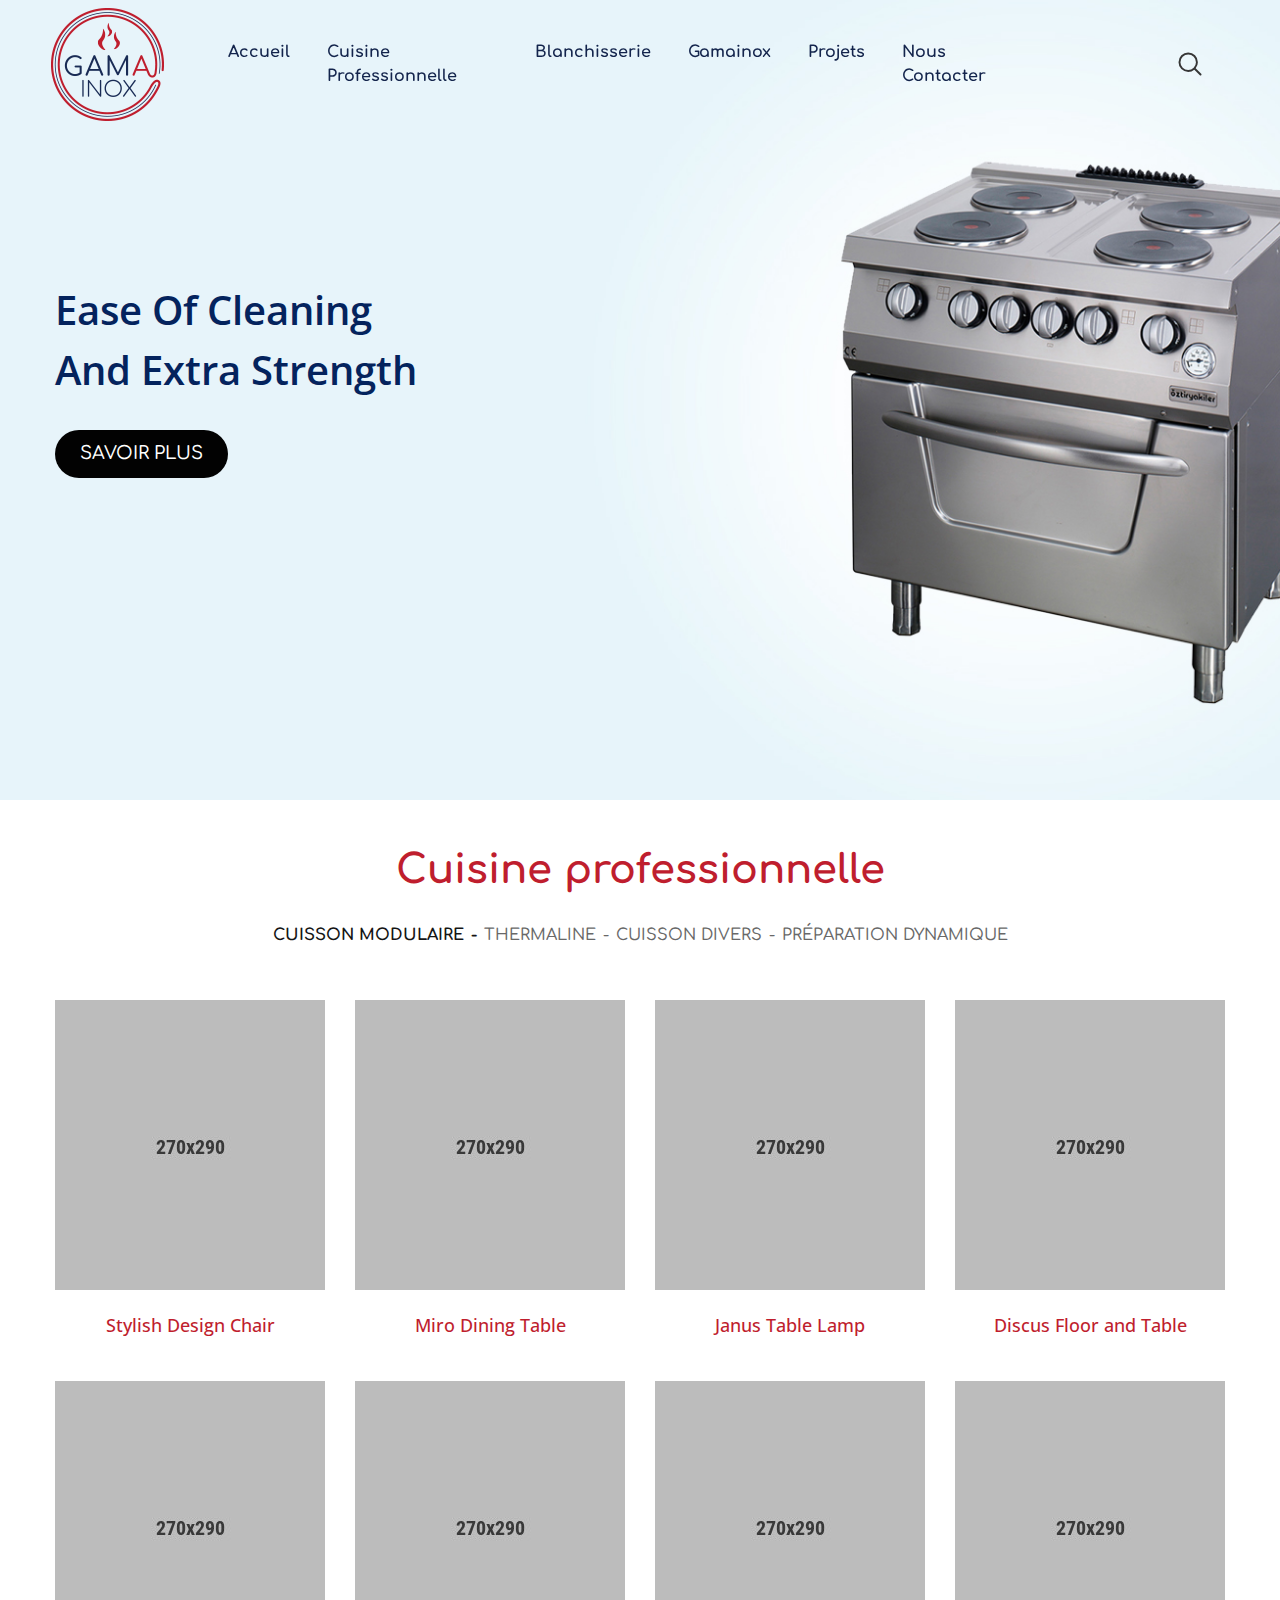
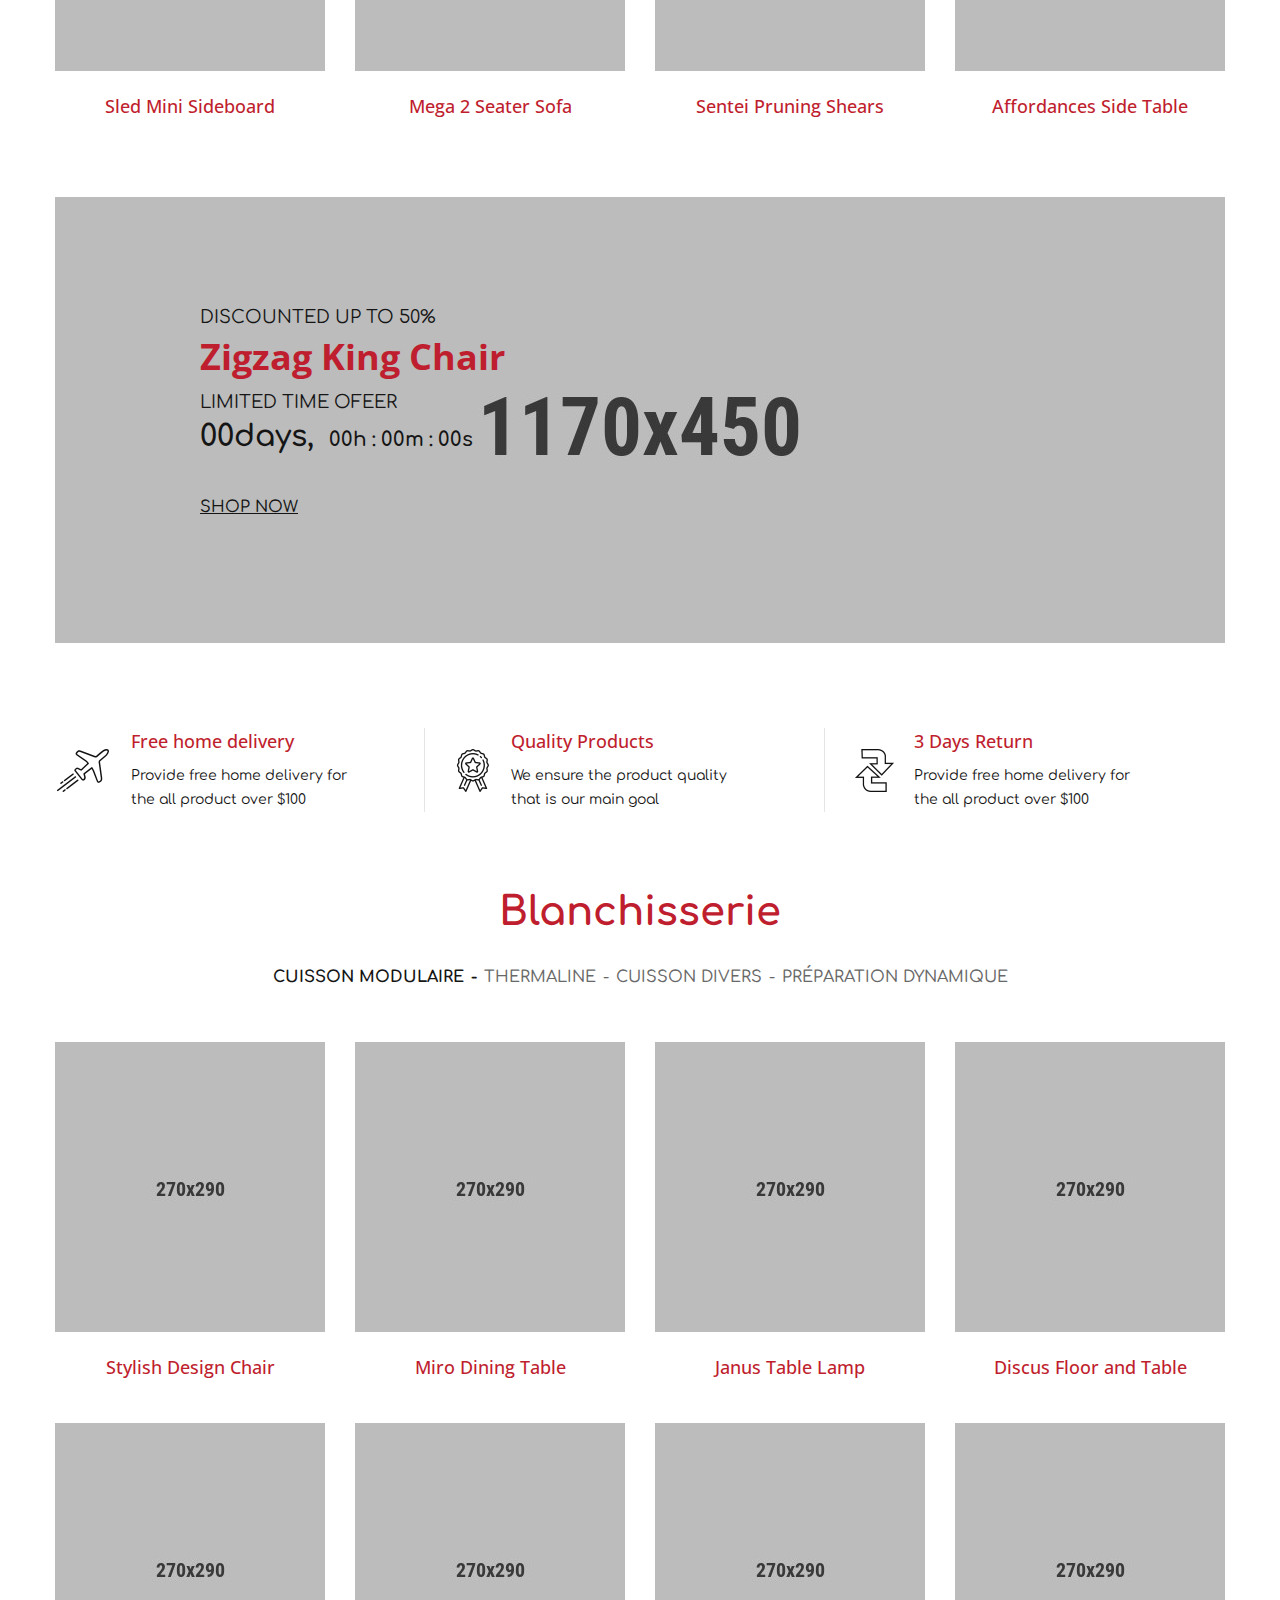
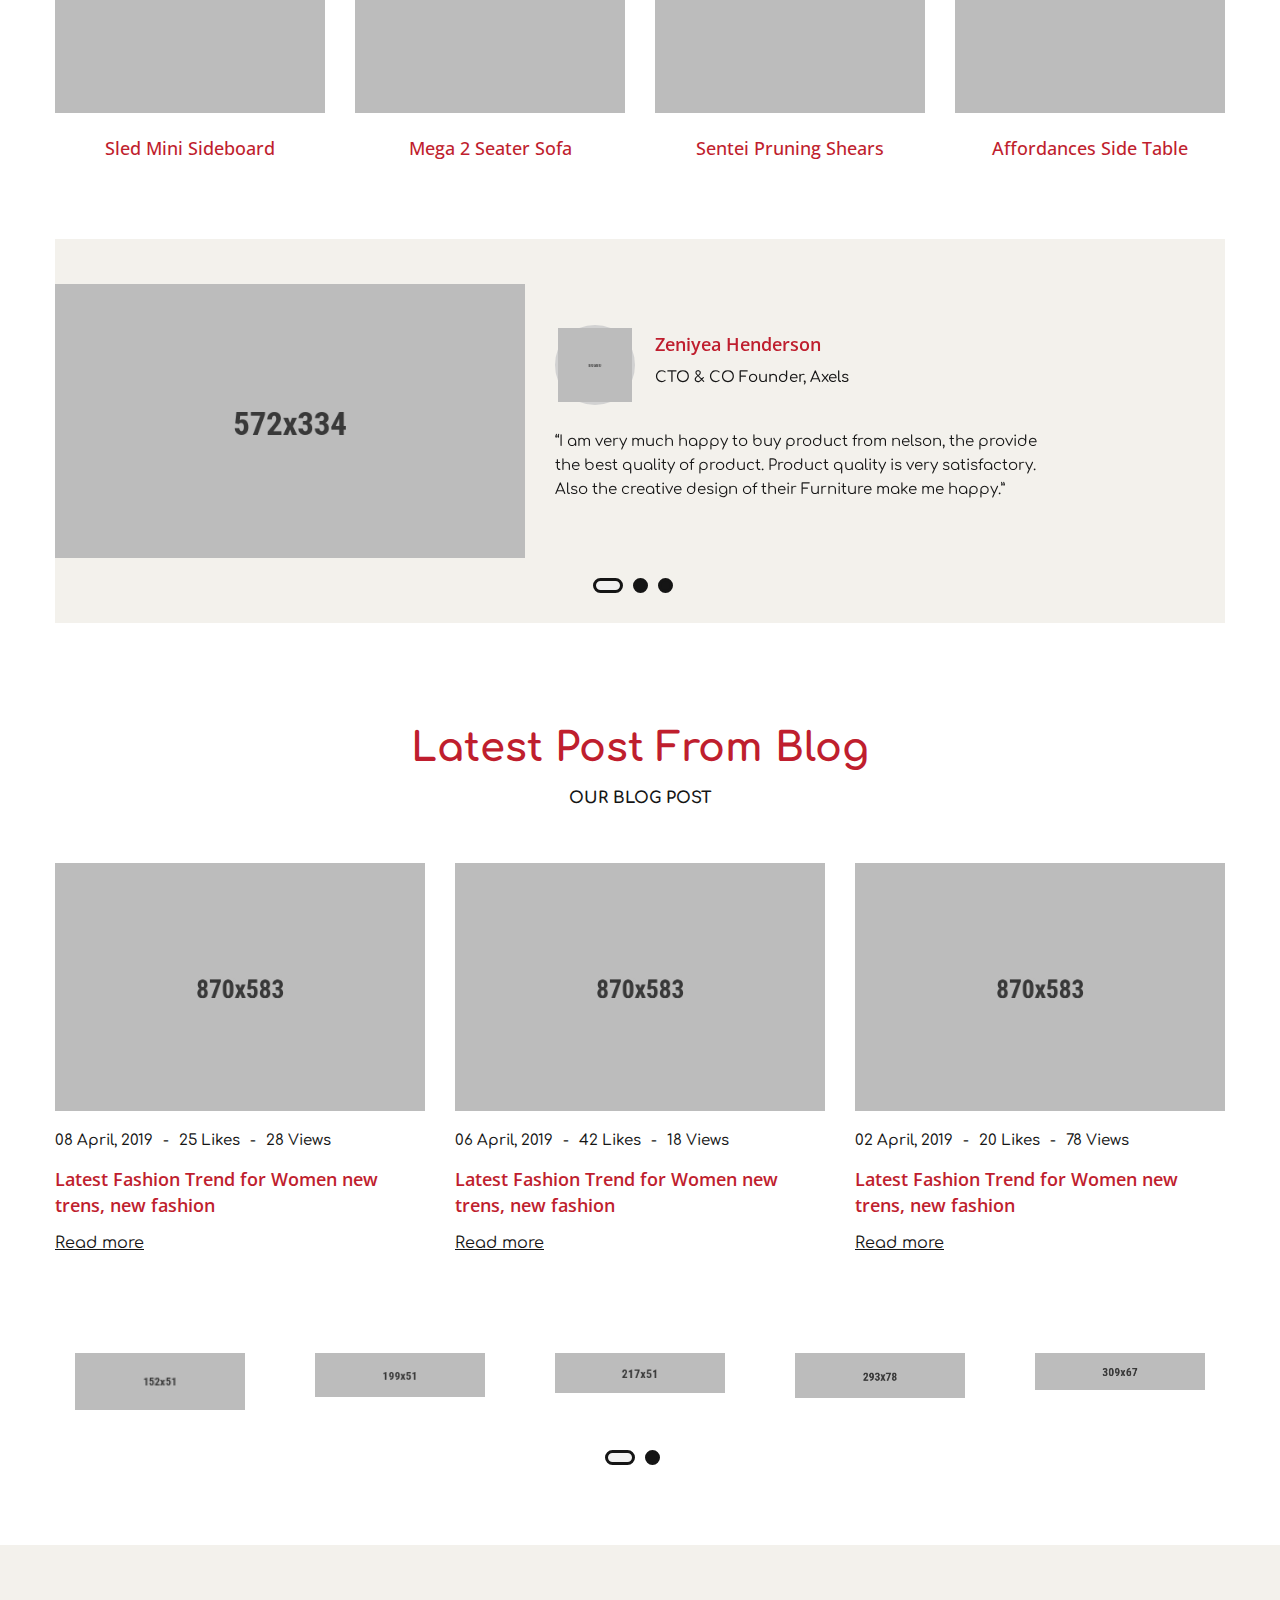
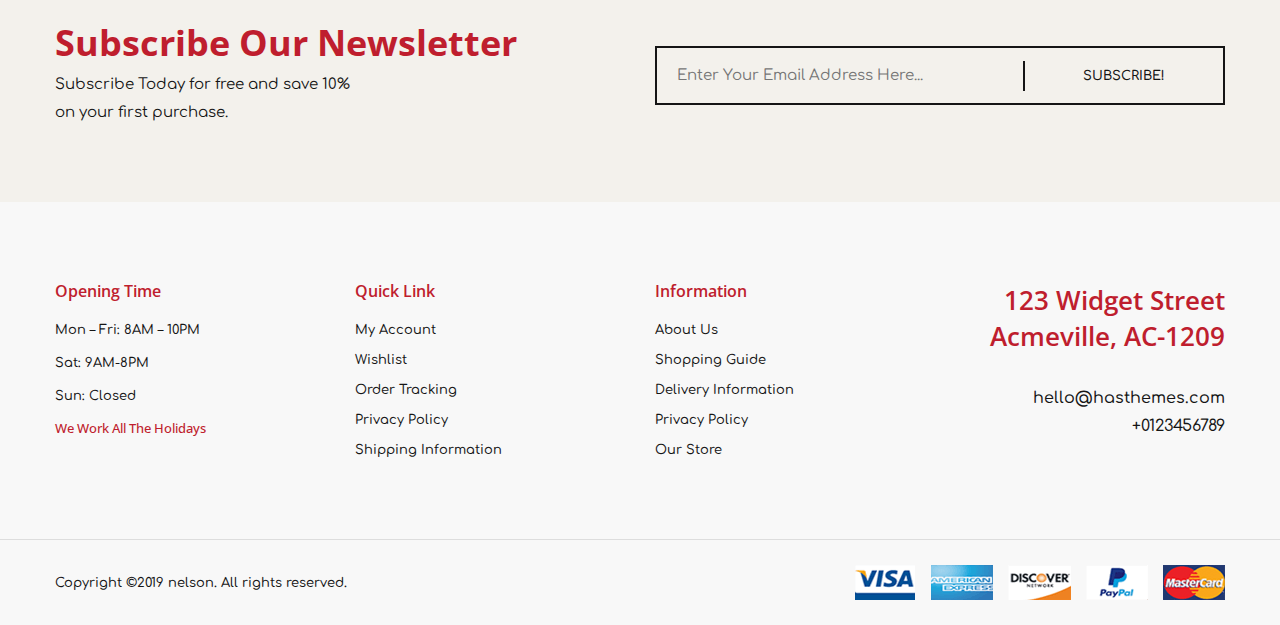
==== commit 648521a8: "tst" ====
--- a/nelson/index.html
+++ b/nelson/index.html
@@ -26,18 +26,18 @@
         <!--Header section start-->
         <header class="header header-transparent header-sticky  d-lg-block d-none">
             <div class="header-deafult-area">
-                <div class="container">
-                    <div class="row align-items-center">
+                <div class="container-fluid">
+                    <div class="row align-items-center pt-1 pb-1">
                         <div class="col-xl-2 col-lg-2 col-md-2 col-12">
                             <!--Logo Area Start-->
-                            <div class="logo-area">
+                            <div class="logo-area text-center">
                                 <a href="index.html"><img src="./assets/images/logo.png" alt=""></a>
                             </div>
                             <!--Logo Area End-->
                         </div>
                         <div class="col-xl-8 col-lg-6 col-md-8 d-none d-lg-block col-12">
                             <!--Header Menu Area Start-->
-                            <div class="header-menu-area text-center">
+                            <div class="header-menu-area d-flex justify-content-center">
                                 <nav class="main-menu">
                                     <ul>
                                         <li><a href="index.html">Accueil</a>
@@ -183,7 +183,7 @@
                         </div>
                         <div class="col-xl-2 col-lg-2 col-md-2 col-12">
                             <!--Header Search And Mini Cart Area Start-->
-                            <div class="header-search-cart-area">
+                            <div class="header-search-cart-area d-flex justify-content-center">
                                 <ul>
                                     <li><a class="header-search-toggle" href="#"><i
                                                 class="flaticon-magnifying-glass"></i></a></li>
@@ -460,7 +460,7 @@
                             <div class="col-12">
 
                                 <!--Hero Content start-->
-                                <div class="hero-content-2 center">
+                                <div class="hero-content-2 left">
 
                                     <h2>Creative Design <br> Modern & Exclusive Furniture</h2>
                                     <a href="shop.html" class="btn">SHOP NOW</a>
--- a/nelson/assets/css/style.css
+++ b/nelson/assets/css/style.css
@@ -37,6 +37,7 @@
 /*  01. Theme default CSS
 /*----------------------------------------*/
 /*-- Google Font --*/
+@import url('https://fonts.googleapis.com/css?family=Comfortaa:300,400,500,600,700&display=swap');
 @import url("https://fonts.googleapis.com/css?family=Montserrat:300,400,500,600,700");
 @import url('https://fonts.googleapis.com/css?family=Open+Sans:300,300i,400,400i,600,600i,700,700i,800,800i&display=swap');
 /*-- Common Style --*/
@@ -56,7 +57,7 @@
   font-style: normal;
   font-weight: normal;
   visibility: visible;
-  font-family: "Open Sans", sans-serif;
+  font-family: "Comfortaa", sans-serif;
   color: #151515;
   font-weight: 400;
   position: relative;
@@ -69,7 +70,7 @@
 
 h1, h2, h3, h4, h5, h6 {
   font-family: "Open Sans", sans-serif;
-  color: #151515;
+  color: #bf1e2e;
   font-weight: 400;
   margin-top: 0;
   line-height: 1.2;
@@ -374,10 +375,11 @@
     - Section Title
 ------------------------------------------*/
 .section-title h2 {
-  font-weight: 600;
-  font-size: 36px;
+  font-weight: 700;
+  font-size: 40px;
   line-height: 1;
   margin: 0;
+  font-family: 'comfortaa'!important;
 }
 
 @media only screen and (max-width: 767px) {
@@ -481,7 +483,7 @@
 ------------------------------------------*/
 .btn {
   background-color: #020202;
-  font-family: "Open Sans", sans-serif;
+  font-family: "Comfortaa", sans-serif;
   color: #ffffff;
   font-size: 15px;
   line-height: 1.2;
@@ -1042,8 +1044,8 @@
 /*  02. Header CSS
 /*----------------------------------------*/
 header.header {
-  background-color: #ffffff;
-  position: static;
+  background-color: transparent;
+  position: absolute;
   left: 0;
   top: 0;
   width: 100%;
@@ -1646,11 +1648,11 @@
 }
 
 .main-menu > ul > li > a {
-  font-size: 15px;
+  font-size: 16px;
   line-height: 24px;
-  font-weight: 500;
-  font-family: "Open Sans", sans-serif;
-  color: #151515;
+  font-weight: 700;
+  font-family: "Comfortaa", sans-serif;
+  color: #13244c;
   text-transform: capitalize;
   display: block;
   padding: 30px 0 30px 0;
@@ -1675,7 +1677,8 @@
 }
 
 .main-menu > ul > li.active > a, .main-menu > ul > li:hover > a {
-  color: #151515;
+  color: #BE1E2D;
+  font-weight:700;
 }
 
 .main-menu > ul > li:hover > .sub-menu {
@@ -1886,11 +1889,11 @@
 .mega-menu > li > a {
   margin: 0 0 12px 8px;
   font-size: 13px;
-  text-transform: uppercase;
-  font-weight: 600;
-  line-height: 20px;
-  color: #151515;
-  text-align: left;
+    text-transform: uppercase;
+    font-weight: 900;
+    line-height: 20px;
+    color: #bf1e2e;
+    text-align: left;
 }
 
 @media only screen and (min-width: 1200px) and (max-width: 1499px) {
@@ -2733,8 +2736,8 @@
 }
 
 .hero-content-2 h2 {
-  font-size: 67px;
-  line-height: 70px;
+  font-size: 40px;
+  line-height: 60px;
   font-weight: 600;
   text-transform: capitalize;
   color: #04235d;
@@ -4220,7 +4223,7 @@
 
 .product-meta .posted-in {
   color: #151515;
-  font-size: 14px;
+  font-size: 18px;
   font-weight: 700;
   margin-right: 10px;
   text-transform: uppercase;
@@ -4245,7 +4248,7 @@
 .single-product-sharing > h3 {
   color: #151515;
   display: inline-block;
-  font-size: 14px;
+  font-size: 16px;
   font-weight: 700;
   margin-right: 15px;
   text-transform: uppercase;
@@ -7786,5 +7789,8 @@
 .copyright p a:hover {
   color: #151515;
 }
+.mt-10{
+  margin-top:10%
+}
 
 /*# sourceMappingURL=[data-uri]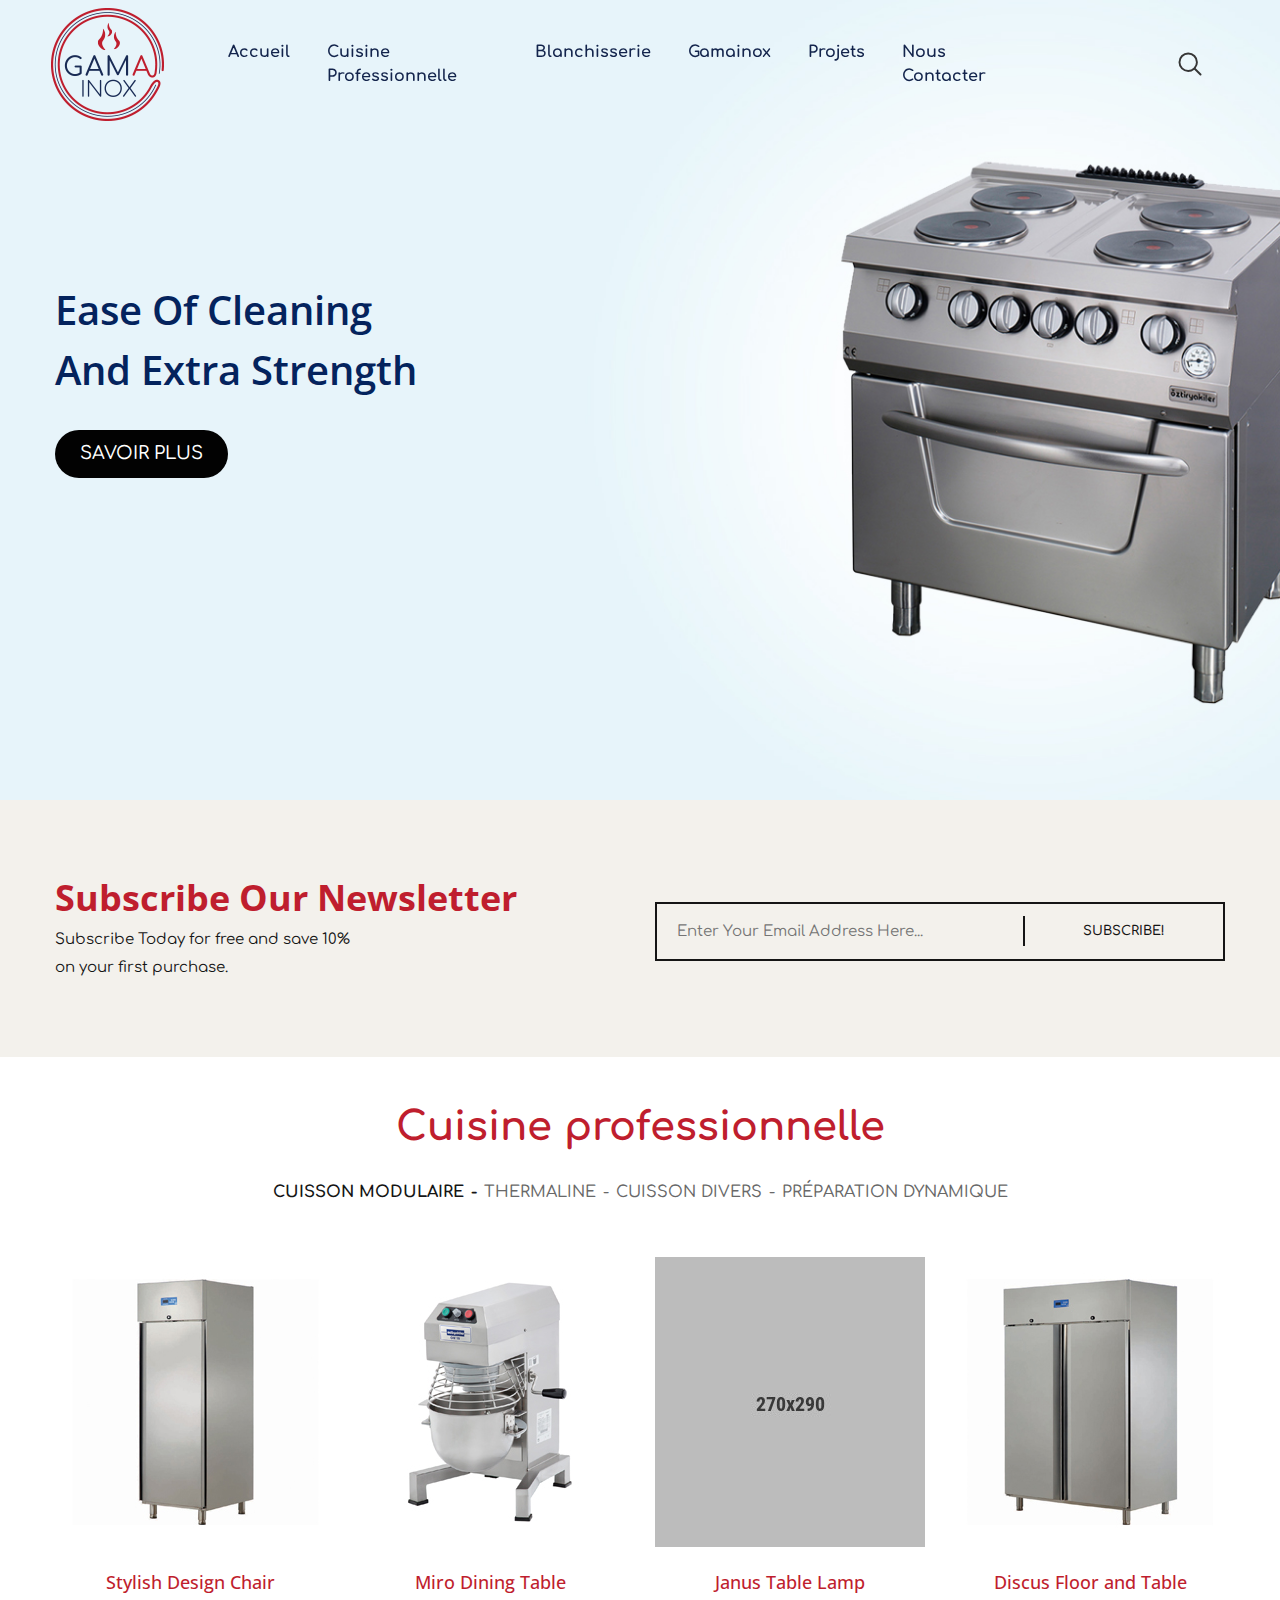
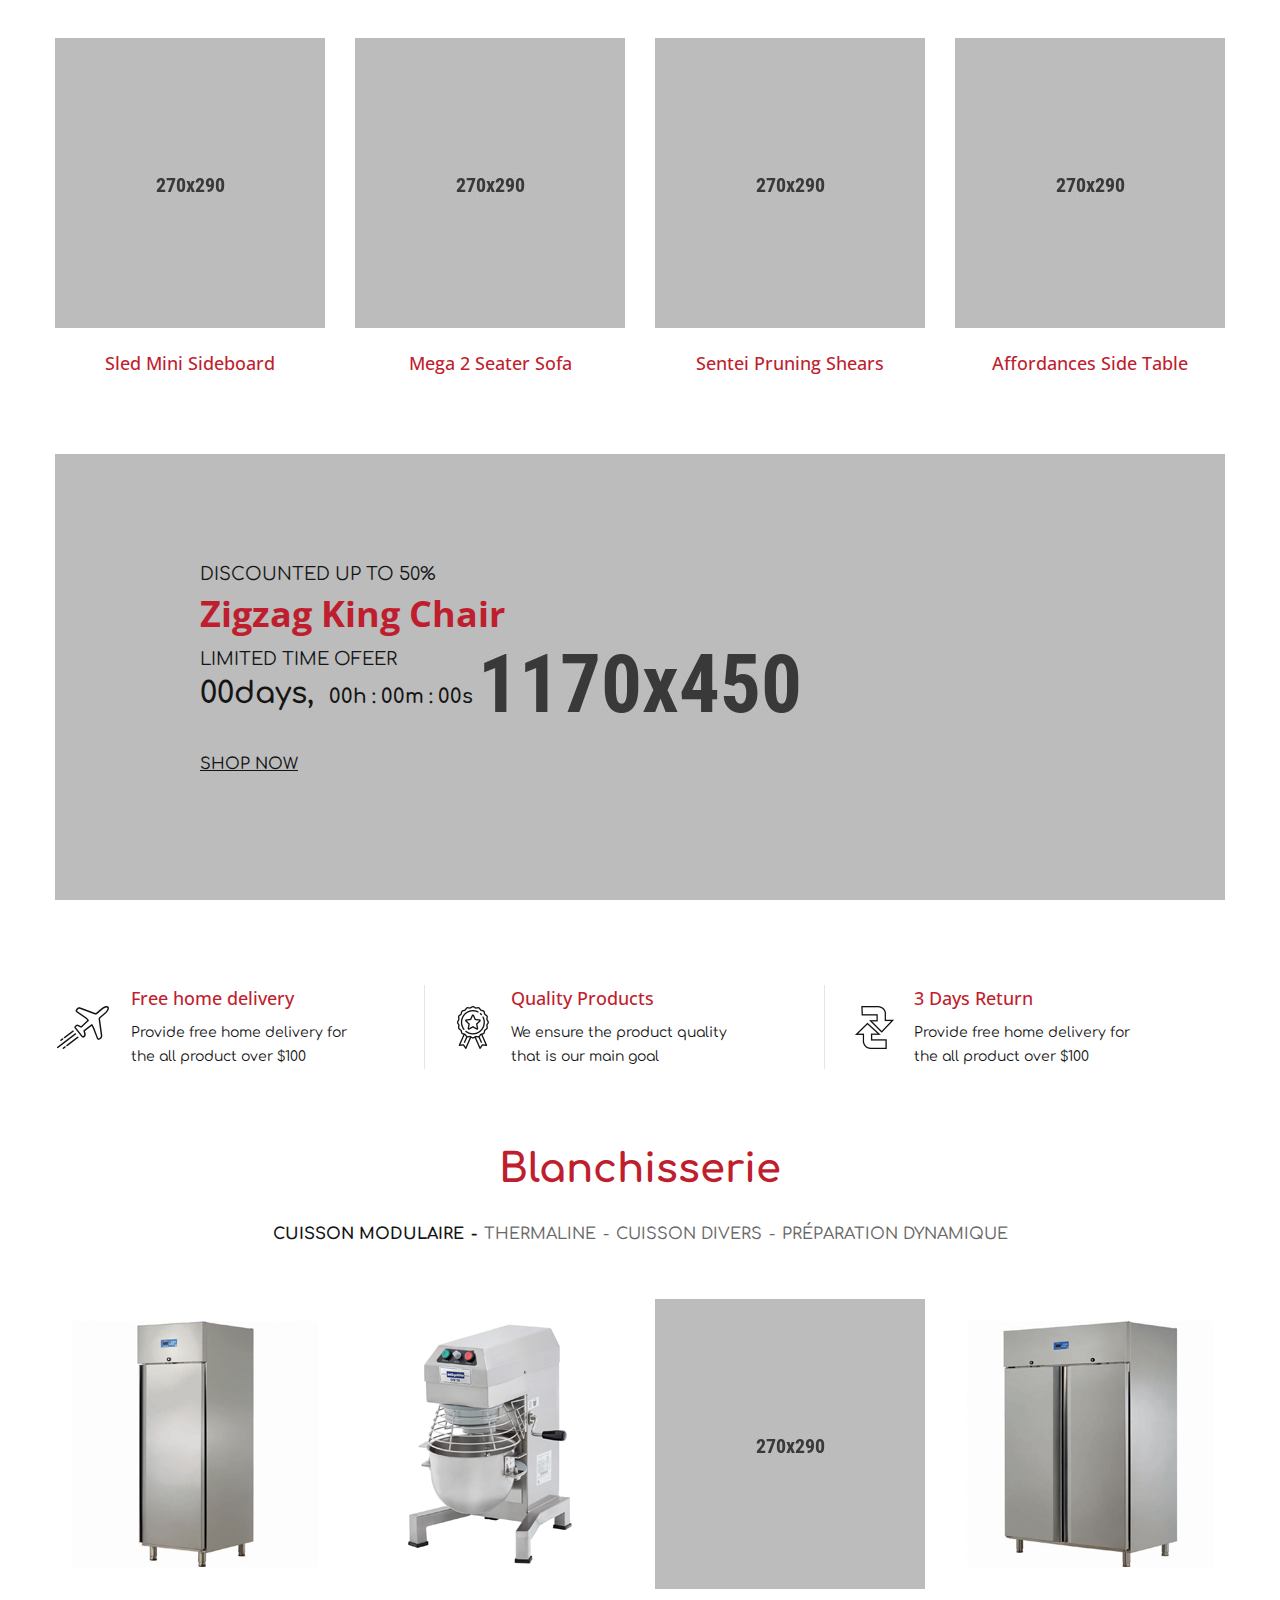
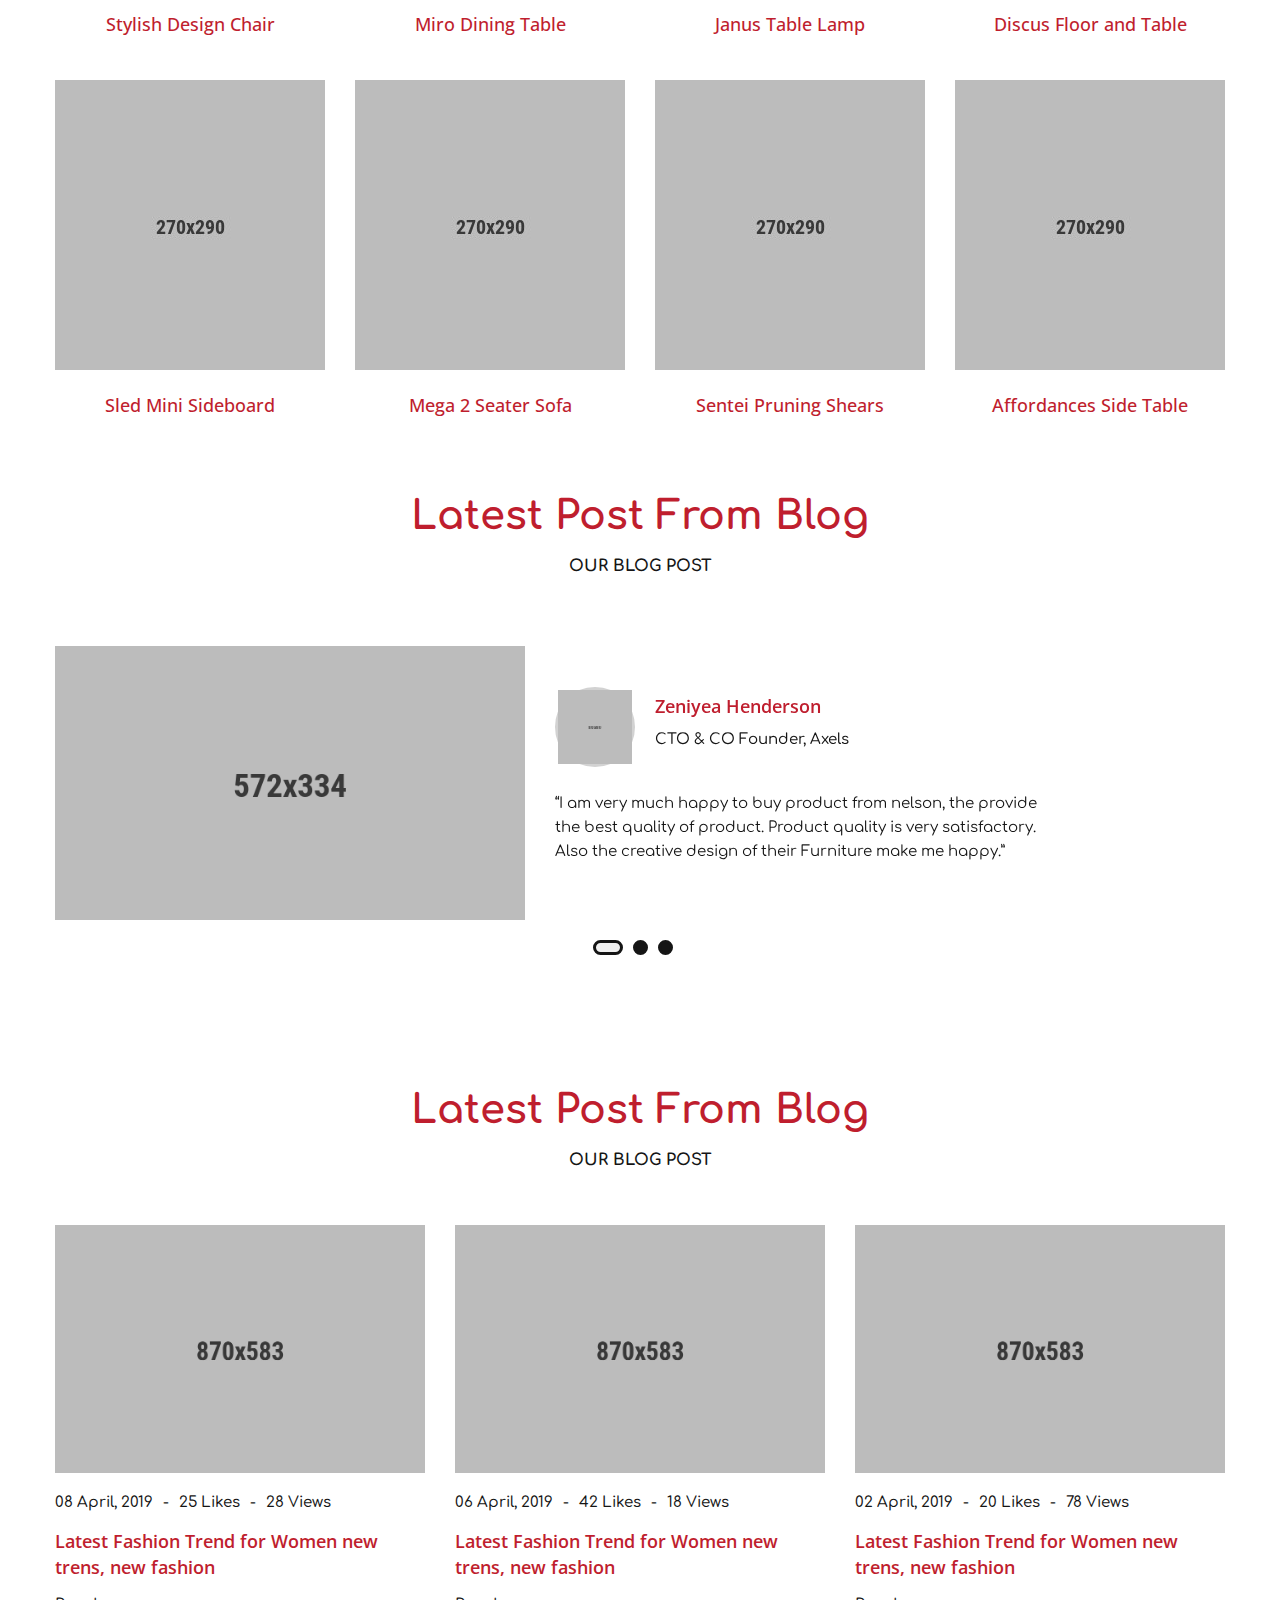
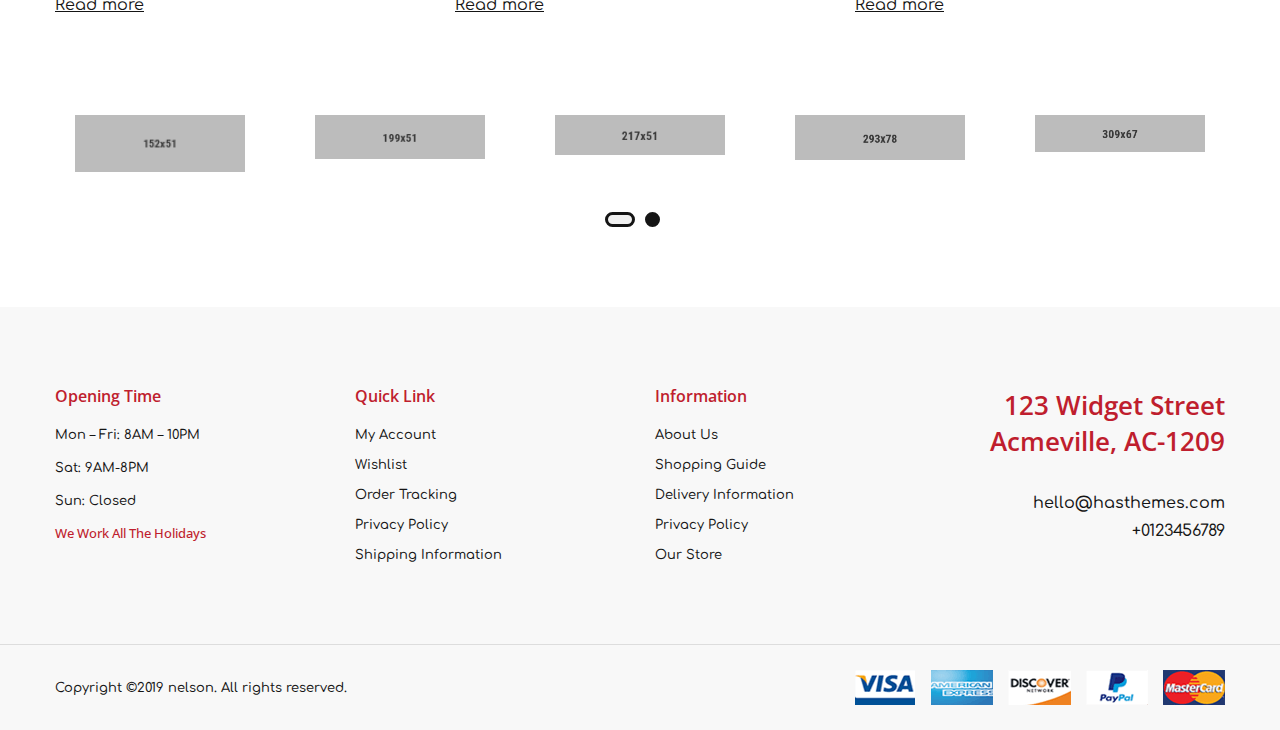
==== commit 9fbf5c10: "helo" ====
--- a/nelson/index.html
+++ b/nelson/index.html
@@ -187,9 +187,8 @@
                                 <ul>
                                     <li><a class="header-search-toggle" href="#"><i
                                                 class="flaticon-magnifying-glass"></i></a></li>
-
-
                                 </ul>
+
                             </div>
                             <!--Header Search And Mini Cart Area End-->
                         </div>
@@ -519,6 +518,40 @@
         </div> -->
         <!-- Banner section End -->
 
+        <!-- Newsletter Section Start -->
+        <div
+            class="newsletter-section section bg-gray-two mt-100 pt-100 pt-lg-80 pt-md-70 pt-sm-60 pt-xs-50 pb-95 pb-lg-75 pb-md-65 pb-sm-60 pb-xs-50">
+            <div class="container">
+                <div class="row align-items-center">
+                    <div class="col-lg-6">
+                        <div class="newsletter-content">
+                            <h2>Subscribe Our Newsletter</h2>
+                            <p>Subscribe Today for free and save 10% on your first purchase.</p>
+                        </div>
+                    </div>
+                    <div class="col-lg-6">
+                        <div class="newsletter-wrap">
+                            <div class="newsletter-form">
+                                <form id="mc-form" class="mc-form">
+                                    <input type="email" placeholder="Enter Your Email Address Here..." required>
+                                    <button type="submit" value="submit">SUBSCRIBE!</button>
+                                </form>
+
+                            </div>
+                            <!-- mailchimp-alerts Start -->
+                            <div class="mailchimp-alerts">
+                                <div class="mailchimp-submitting"></div><!-- mailchimp-submitting end -->
+                                <div class="mailchimp-success"></div><!-- mailchimp-success end -->
+                                <div class="mailchimp-error"></div><!-- mailchimp-error end -->
+                            </div>
+                            <!-- mailchimp-alerts end -->
+                        </div>
+                    </div>
+                </div>
+            </div>
+        </div>
+        <!-- Newsletter Section End -->
+
 
 
 
@@ -1201,9 +1234,17 @@
         <!-- Testimonial Area Start -->
         <div class="testimonial-section section pb-80 pb-lg-60 pb-md-50 pb-sm-40 pb-xs-40">
             <div class="container">
+                <div class="row mb-20 mb-xs-5">
+                    <div class="col">
+                        <div class="section-title text-center">
+                            <h2>Latest Post From Blog</h2>
+                            <span>OUR BLOG POST</span>
+                        </div>
+                    </div>
+                </div>
                 <div class="row">
                     <div class="col-12">
-                        <div class="testimonial-wrap bg-gray-two pt-45 pb-30">
+                        <div class="testimonial-wrap  pt-45 pb-30">
                             <div class="row justify-content-center">
                                 <div class="col-lg-12">
                                     <div class="testimonial-wrapper section-space--inner">
@@ -1500,39 +1541,7 @@
         </div>
         <!--Brand section end-->
 
-        <!-- Newsletter Section Start -->
-        <div
-            class="newsletter-section section bg-gray-two pt-100 pt-lg-80 pt-md-70 pt-sm-60 pt-xs-50 pb-95 pb-lg-75 pb-md-65 pb-sm-60 pb-xs-50">
-            <div class="container">
-                <div class="row align-items-center">
-                    <div class="col-lg-6">
-                        <div class="newsletter-content">
-                            <h2>Subscribe Our Newsletter</h2>
-                            <p>Subscribe Today for free and save 10% on your first purchase.</p>
-                        </div>
-                    </div>
-                    <div class="col-lg-6">
-                        <div class="newsletter-wrap">
-                            <div class="newsletter-form">
-                                <form id="mc-form" class="mc-form">
-                                    <input type="email" placeholder="Enter Your Email Address Here..." required>
-                                    <button type="submit" value="submit">SUBSCRIBE!</button>
-                                </form>
-
-                            </div>
-                            <!-- mailchimp-alerts Start -->
-                            <div class="mailchimp-alerts">
-                                <div class="mailchimp-submitting"></div><!-- mailchimp-submitting end -->
-                                <div class="mailchimp-success"></div><!-- mailchimp-success end -->
-                                <div class="mailchimp-error"></div><!-- mailchimp-error end -->
-                            </div>
-                            <!-- mailchimp-alerts end -->
-                        </div>
-                    </div>
-                </div>
-            </div>
-        </div>
-        <!-- Newsletter Section End -->
+
         <!--Footer section start-->
         <footer class="footer-section section bg-gray">
 
